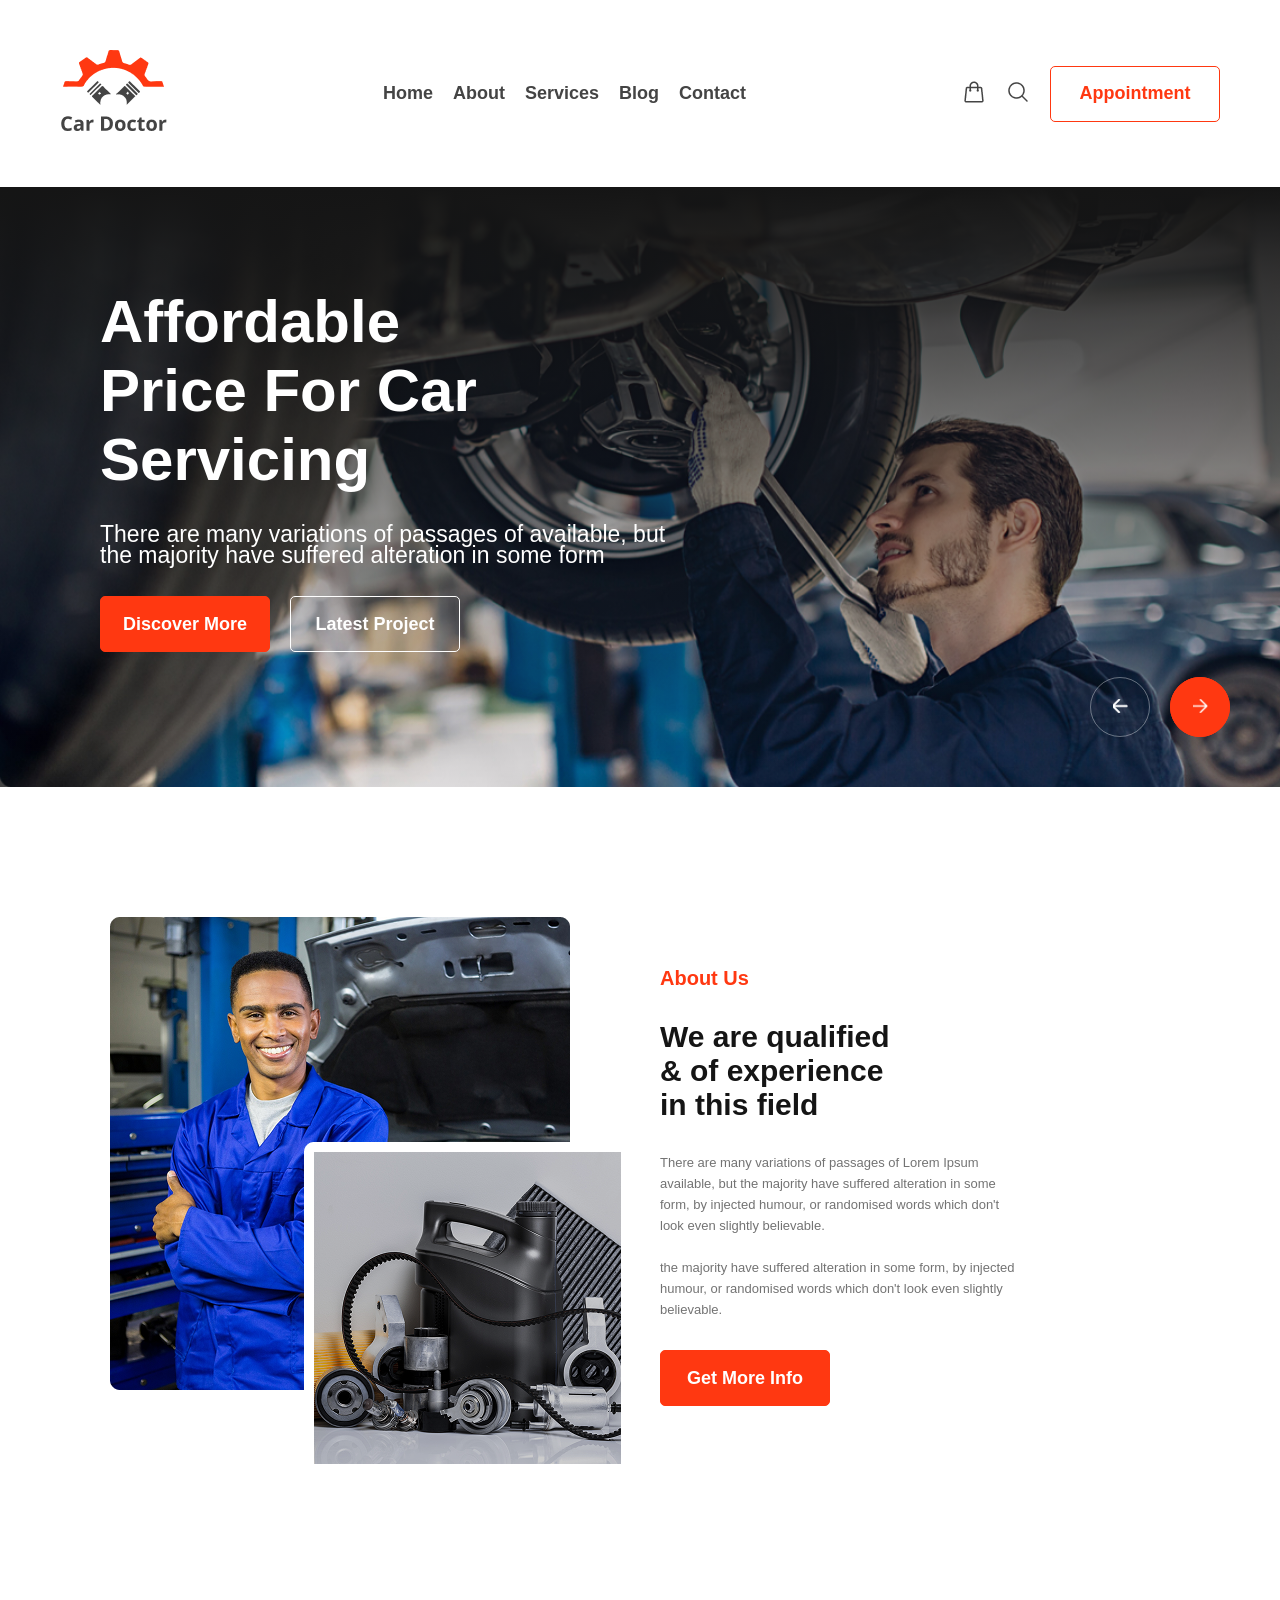
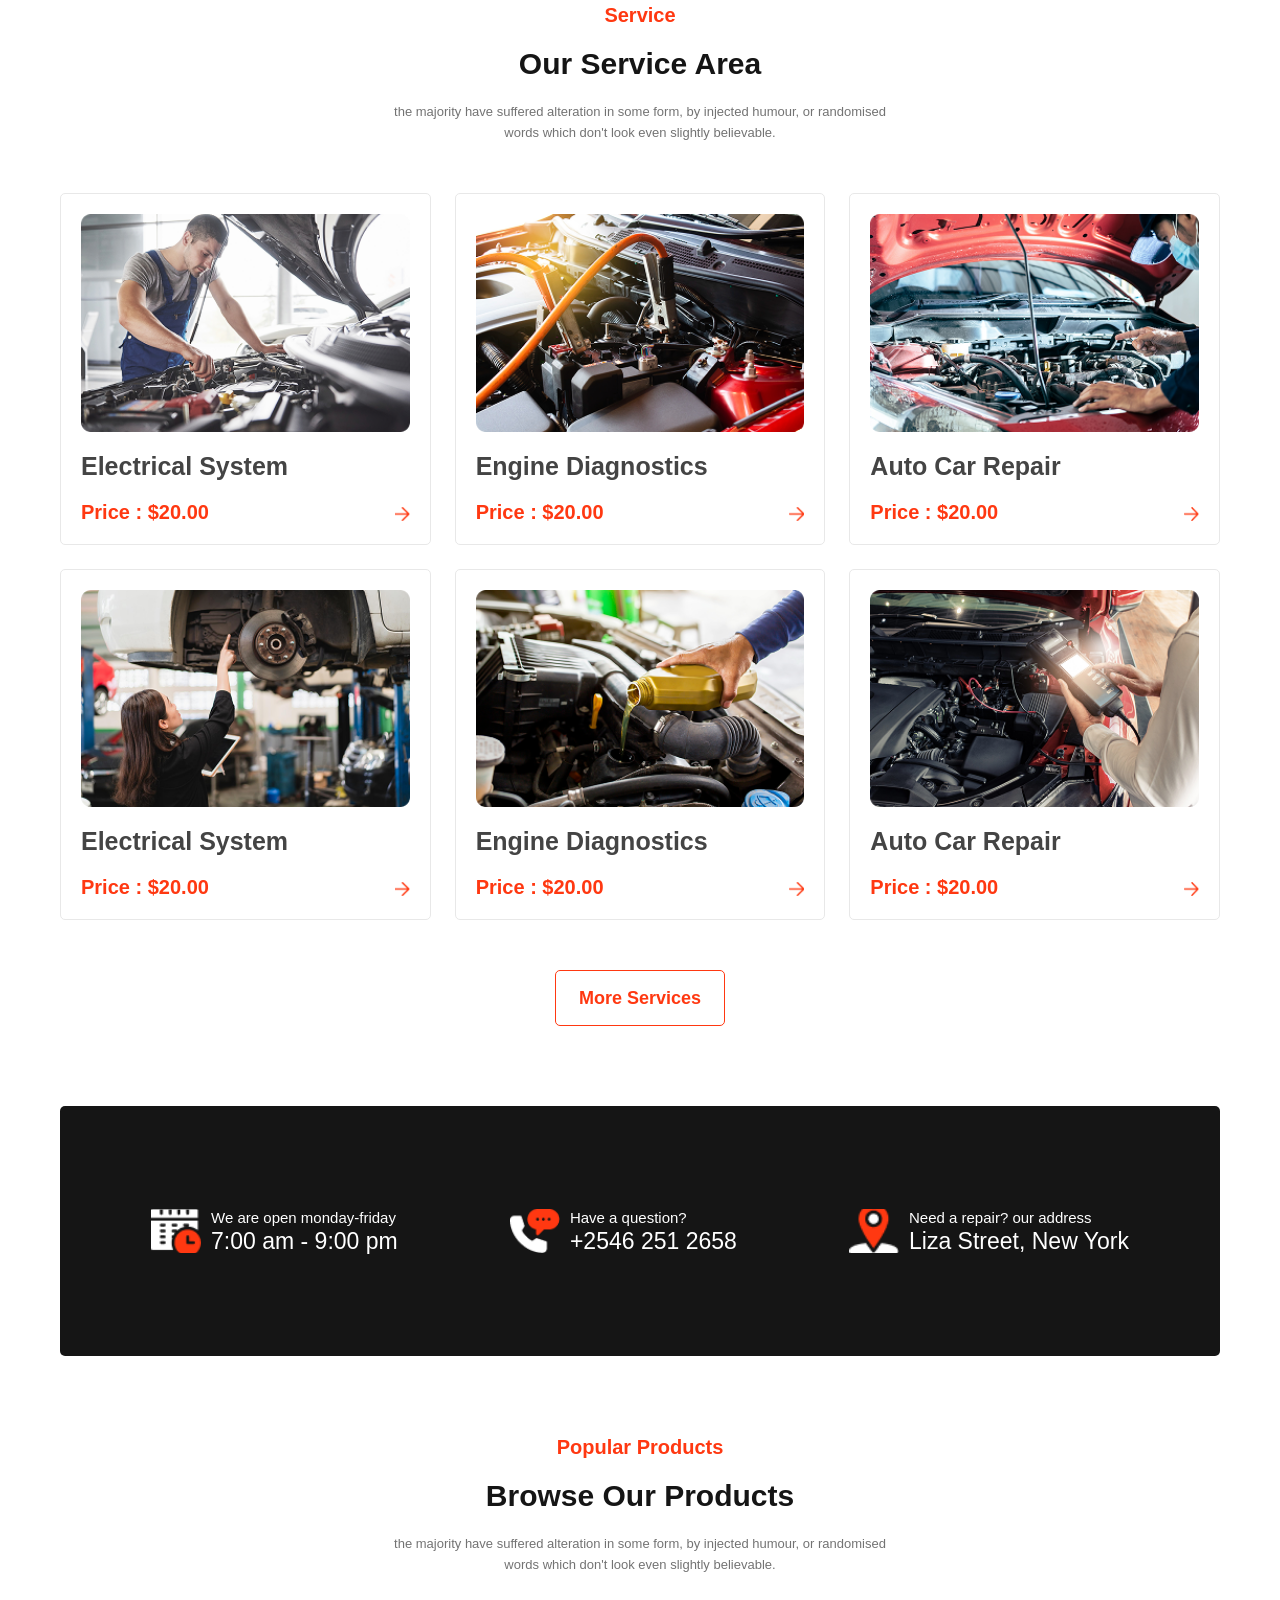
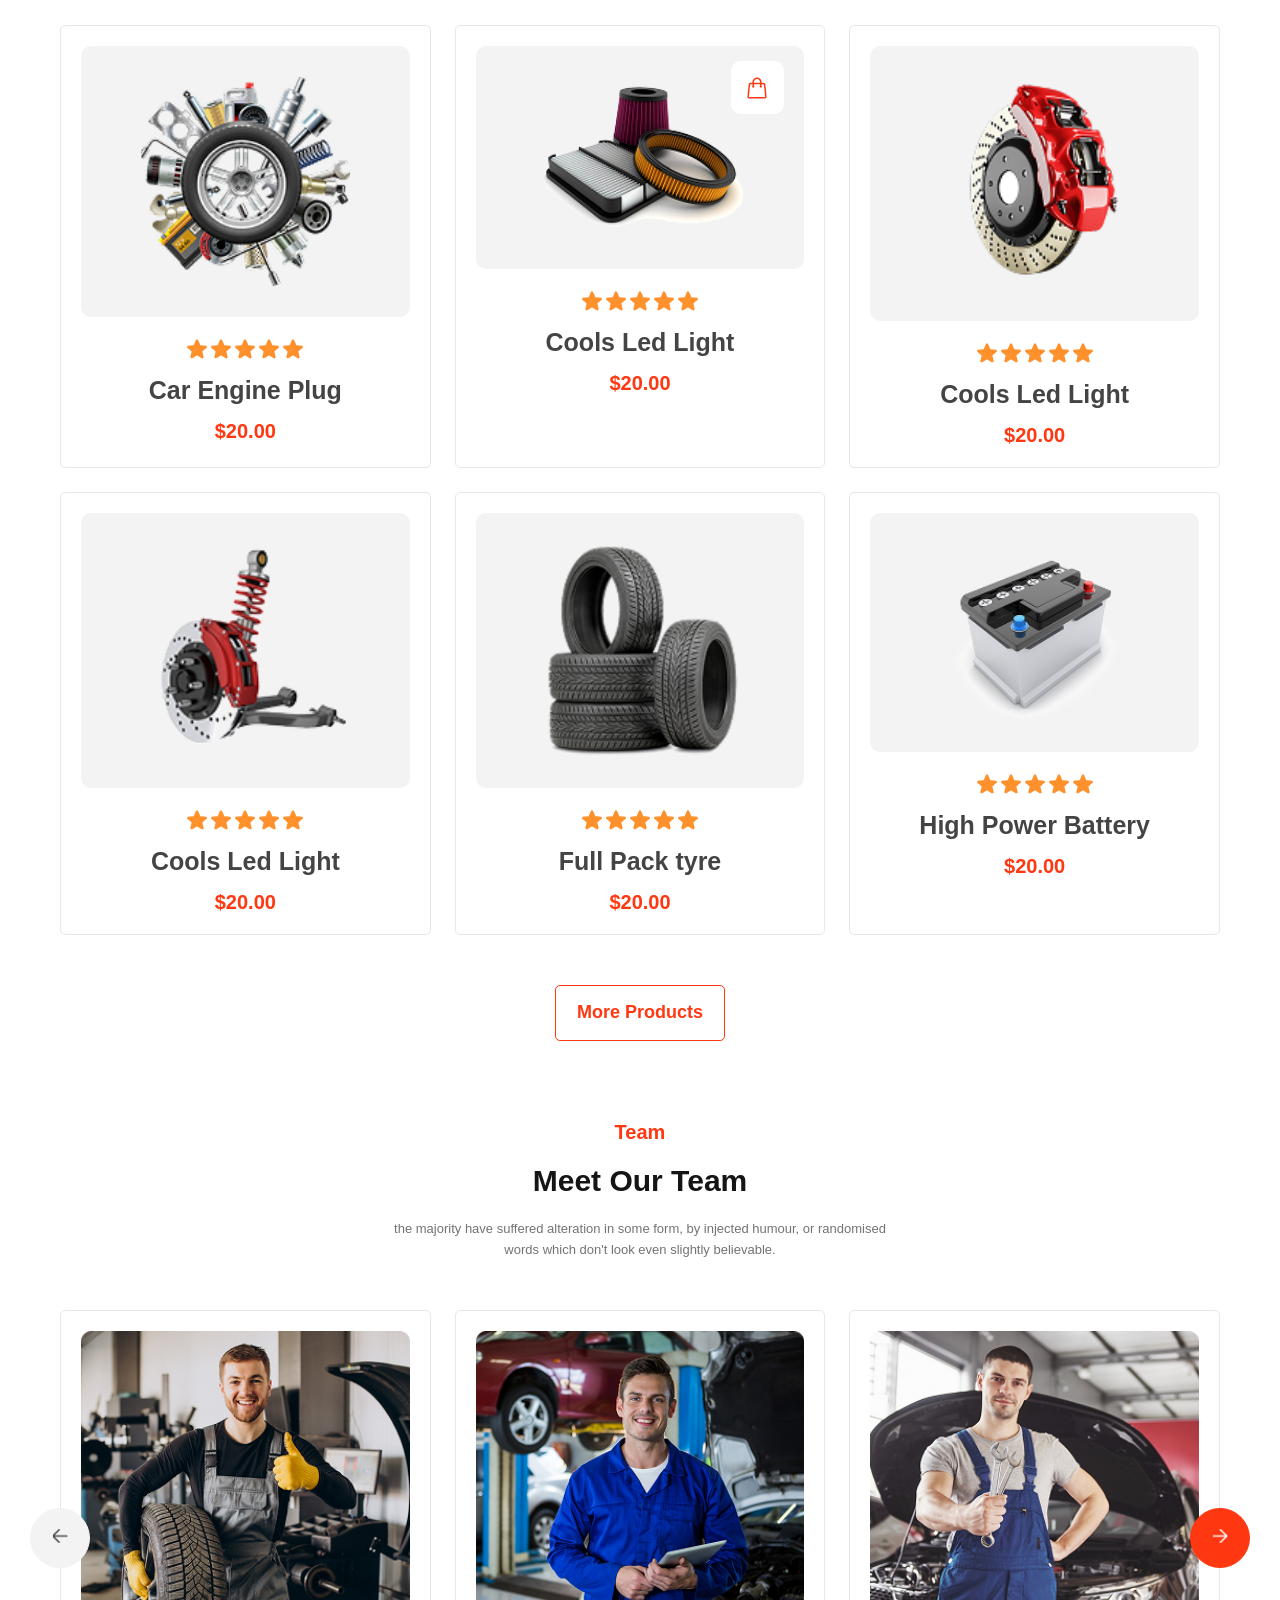
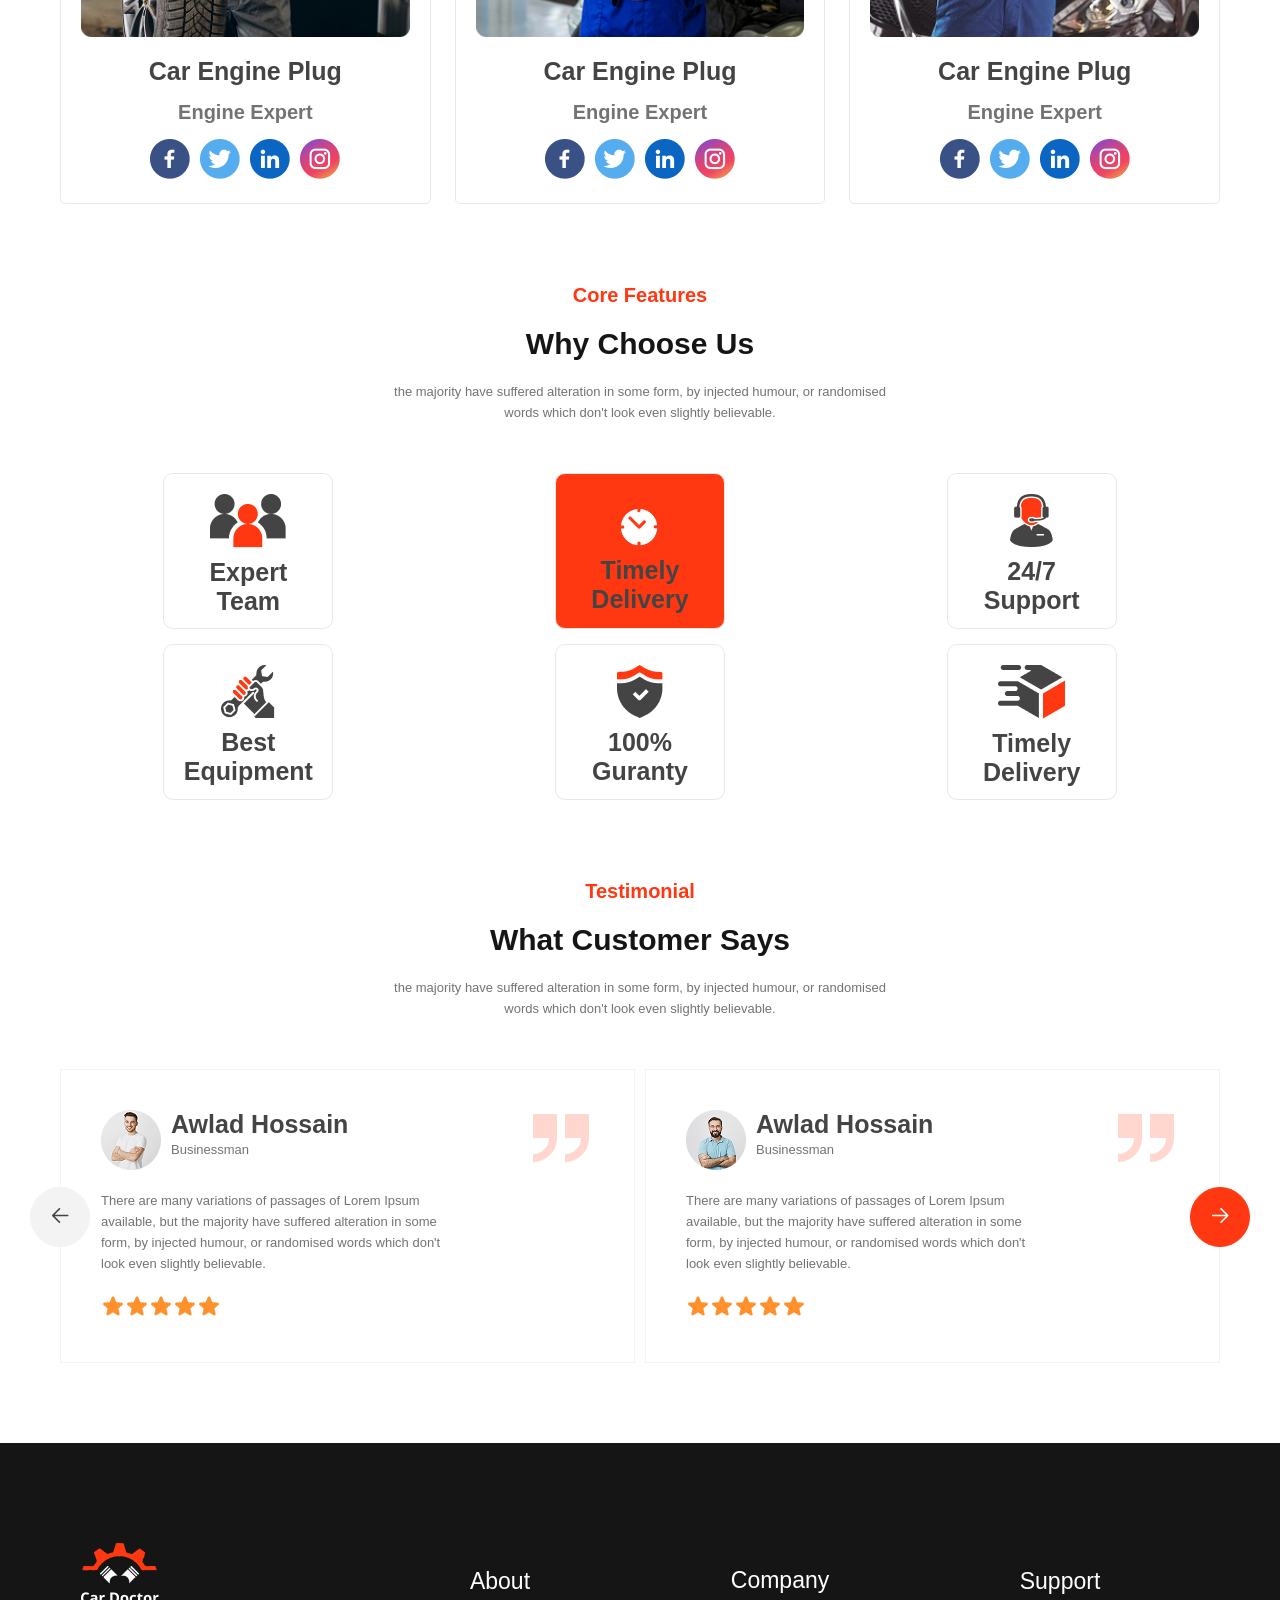
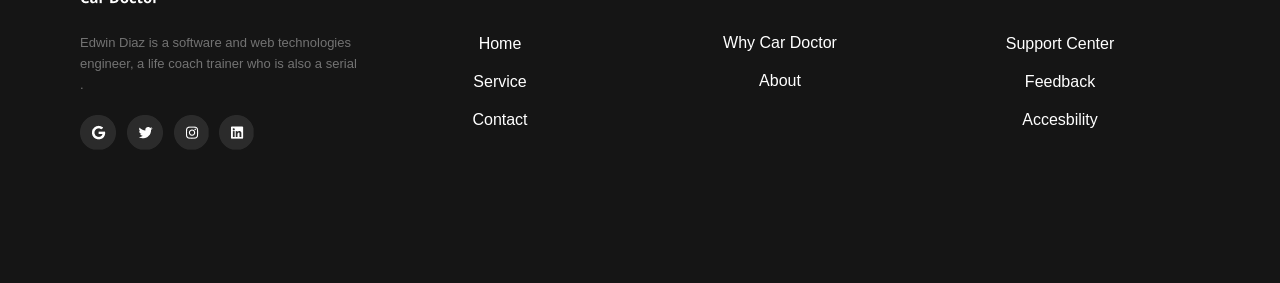
==== index.html @ 1780b6c4 "Car Doctor Landing page" ====
<!doctype html>
<html lang="en">
  <head>
    <meta charset="UTF-8" />
    <meta name="viewport" content="width=device-width, initial-scale=1.0" />
    <link rel="stylesheet" href="style.css" />
    <title>Car Doctor</title>
  </head>
  <body>
    <nav id="navbar">
      <div class="container nav-container">
        <div class="logo"><a href=""><img src="assets/logo.png" alt="" /></a></div>
        <div class="items-center mobile-menu">
          <ul class="nav-links">
            <li><a href="/">Home</a></li>
            <li><a href="#">About</a></li>
            <li><a href="#">Services</a></li>
            <li><a href="#">Blog</a></li>
            <li><a href="#">Contact</a></li>
          </ul>
        </div>
        <div class="right-menu">
          <a href=""><img src="/assets/chart.png" alt="" class="small-logo" /></a>
          <a href=""><img src="/assets/search.png" alt="" class="small-logo" /></a>
          <button class="btn-primary"><a href="#">Appointment</a></button>
        </div>
      </div>
    </nav>
    <main>
      <section id="hero">
        <div class="hero-banner">
          <h1 class="heading-secondary">Affordable<br />Price For Car<br />Servicing</h1>
          <p class="text-white">
            There are many variations of passages of available, but<br />the
            majority have suffered alteration in some form
          </p>
          <div class="btn-gap">
            <button class="btn-secondary">Discover More</button
            ><button class="btn-tertiary">Latest Project</button>
          </div>
          <div class="btn-gap arrow-btn">
            <button class="btn-sm-tertiary"><a href=""><img
                src="./assets/arrow-left.png"
                alt=""
                class="arrow"
              /></a>
              
            </button >
            <button class="btn-sm-secondary"><a href=""><img src="./assets/arrow-right.png" alt="" class="arrow" /></a></button>
          </div>
          <div class="btn-gap arrow-btn">
            <button class="btn-sm-tertiary"><a href=""><img
                src="./assets/arrow-left.png"
                alt=""
                class="arrow"
              /></a>
              
            </button >
            <button class="btn-sm-secondary"><a href=""><img src="./assets/arrow-right.png" alt="" class="arrow" /></a></button>
          </div>
        </div>
      </section>
      <section id="about-us">
        <div class="container grid-col-2">
          <div class="img-section">
            <img src="./assets/smiling-mechanic.png" alt="" class="about-img-1">
            <img src="./assets/carparts-whitebg.png" alt="" class="about-img-2">
          </div>
          <div class="text-section">
            <h4>About Us</h4>
            <h2>We are qualified<br>& of experience <br>in this field</h2>
            <p>There are many variations of passages of Lorem Ipsum <br> available, but the majority have suffered alteration in some<br> form, by injected humour, or randomised words which don't <br> look even slightly believable.<br>
              <br>
            the majority have suffered alteration in some form, by injected <br> humour, or randomised words which don't look even slightly <br> believable. </p>
            <button class="btn-secondary"><a href="">Get More Info</a></button>
          </div>
        </div>

      </section>
      <section id="Services">
        <div class="heading-center">
          <h4>Service</h4>
          <h2>Our Service Area</h2>
          <p class="text-center">the majority have suffered alteration in some form, by injected humour, or randomised<br>words which don't look even slightly believable. </p>
        </div>
        <div class="container grid-col-3">
          <div class="card">
            <img src="./assets/service-img-1.png" alt="">
            <h3>Electrical System</h3>
            <h4>Price : $20.00</h4>
            <img src="./assets/color-arrow.png" alt="" class="arrow">
          </div>
          <div class="card">
            <img src="./assets/service-img-2.png" alt="">
            <h3>Engine Diagnostics</h3>
            <h4>Price : $20.00</h4>
            <img src="./assets/color-arrow.png" alt="" class="arrow">
          </div>
          <div class="card">
            <img src="./assets/service-img-3.png" alt="">
            <h3>Auto Car Repair</h3>
            <h4>Price : $20.00</h4>
            <img src="./assets/color-arrow.png" alt="" class="arrow">
          </div>
          <div class="card">
            <img src="./assets/service-img-4.png" alt="">
            <h3>Electrical System</h3>
            <h4>Price : $20.00</h4>
            <img src="./assets/color-arrow.png" alt="" class="arrow">
          </div>
          <div class="card">
            <img src="./assets/service-img-5.png" alt="">
            <h3>Engine Diagnostics</h3>
            <h4>Price : $20.00</h4>
            <img src="./assets/color-arrow.png" alt="" class="arrow">
          </div>
          <div class="card">
            <img src="./assets/service-img-6.png" alt="">
            <h3>Auto Car Repair</h3>
            <h4>Price : $20.00</h4>
            <img src="./assets/color-arrow.png" alt="" class="arrow">
          </div>
        </div>
        <div class="section-btn text-center">
          <button class="btn-primary">More Services</button>
        </div>
      </section>
      <section id="office-info">
        <div class="container info">
          <div class="flex center-items">
            <img src="./assets/calender.png" alt=""
            class="">
            <div class="center-items">
              <p class="">We are open monday-friday</p>
              <h4 class="text-white">7:00 am - 9:00 pm</h4>
            </div>
          </div>
          <div class="flex center-items">
            <img src="./assets/phone.png" alt="">
            <div class="center-items">
              <p class="">Have a question?</p>
              <h4 class="text-white">+2546 251 2658</h4>
            </div>
          </div>
          <div class="flex center-items">
            <img src="./assets/location.png" alt="">
            <div class="">
              <p class="">Need a repair? our address</p>
              <h4 class="text-white">Liza Street, New York</h4>
            </div>
          </div>
         
        </div>
      </section>
      <section id="Popular-Products">
        <div class="heading-center">
          <h4>Popular Products</h4>
          <h2>Browse Our Products</h2>
          <p class="text-center">the majority have suffered alteration in some form, by injected humour, or randomised<br>words which don't look even slightly believable.</p>
        </div>
        <div class="container grid-col-3">
          <div class="card">
            <div class="img-container">
              <img src="./assets/pngwing.png" alt=""> 
              
            </div>
            <div class="items-center">
              <img src="./assets/rating.png" alt="" class="rating">
              <h3>Car Engine Plug</h3>
              <h4>$20.00</h4>
            </div>
          </div>
          <div class="card">
            <div class="img-container">
              <img src="./assets/filter.png" alt=""> 
              <span><img class="chart-up" src="./assets/chart-up.png" alt=""
                ></span>
            </div>
            <div class="items-center">
              <img src="./assets/rating.png" alt="" class="rating">
              <h3>Cools Led Light</h3>
              <h4>$20.00</h4>
            </div>
          </div>
          <div class="card">
            <div class="img-container">
              <img src="./assets/break-disk.png" alt=""> 
            </div>
            <div class="items-center">
              <img src="./assets/rating.png" alt="" class="rating">
              <h3>Cools Led Light</h3>
              <h4>$20.00</h4>
            </div>
          </div>
          <div class="card">
            <div class="img-container">
              <img src="./assets/suspension.png" alt=""> 
            </div>
            <div class="items-center">
              <img src="./assets/rating.png" alt="" class="rating">
              <h3>Cools Led Light</h3>
              <h4>$20.00</h4>
            </div>
          </div>
          
          <div class="card">
            <div class="img-container">
              <img src="./assets/tyre.png" alt=""> 
            </div>
            <div class="items-center">
              <img src="./assets/rating.png" alt="" class="rating">
              <h3>Full Pack tyre</h3>
              <h4>$20.00</h4>
            </div>
          </div>
          <div class="card">
            <div class="img-container">
              <img src="./assets/battery.png" alt=""> 
            </div>
            <div class="items-center">
              <img src="./assets/rating.png" alt="" class="rating">
              <h3>High Power Battery</h3>
              <h4>$20.00</h4>
            </div>
          </div>
          
        </div>
        <div class="section-btn text-center">
          <button class="btn-primary">More Products</button>
        </div>
      </section>
      <section id="team">
        <div class="heading-center">
          <h4>Team</h4>
          <h2>Meet Our Team</h2>
          <p class="text-center">the majority have suffered alteration in some form, by injected humour, or randomised<br>words which don't look even slightly believable.</p>
        </div>
        <div class="container grid-col-3">
          <div class="card">
              <img src="./assets/meca1.png" alt="">
            <div class="items-center">
              <h3>Car Engine Plug</h3>
              <h4 class="gray-text">Engine Expert</h4>
              <div class="flex">
                <ul class="flex center-items">
                  <li><a href=""><img src="./assets/fb.png" alt=""></a></li>
                  <li><a href=""><img src="./assets/twitter1.png" alt=""></a></li>
                  <li><a href=""><img src="./assets/linkedin.png" alt=""></a></li>
                  <li><a href=""><img src="./assets/insta.png" alt=""></a></li>
                </ul>
              </div>
            </div>
          </div>
          <div class="card">
              <img src="./assets/meca2.png" alt="">
            <div class="items-center">
              <h3>Car Engine Plug</h3>
              <h4 class="gray-text">Engine Expert</h4>
              <div class="flex">
                <ul class="flex center-items">
                  <li><a href=""><img src="./assets/fb.png" alt=""></a></li>
                  <li><a href=""><img src="./assets/twitter1.png" alt=""></a></li>
                  <li><a href=""><img src="./assets/linkedin.png" alt=""></a></li>
                  <li><a href=""><img src="./assets/insta.png" alt=""></a></li>
                </ul>
              </div>
            </div>
          </div>
          <div class="card">
              <img src="./assets/meca3.png" alt="">
            <div class="items-center">
              <h3>Car Engine Plug</h3>
              <h4 class="gray-text">Engine Expert</h4>
              <div class="flex">
                <ul class="flex center-items">
                  <li><a href=""><img src="./assets/fb.png" alt=""></a></li>
                  <li><a href=""><img src="./assets/twitter1.png" alt=""></a></li>
                  <li><a href=""><img src="./assets/linkedin.png" alt=""></a></li>
                  <li><a href=""><img src="./assets/insta.png" alt=""></a></li>
                </ul>
              </div>
            </div>
          </div>
          <div class="btn-gap slider-left">
            <button class="btn-sm-primary"><a href=""><img
                src="./assets/arrow-blk-lft.png"
                alt=""
                class="arrow"
              /></a>
            </button >
          </div>
          <div class="btn-gap slider-right">
            <button class="btn-sm-secondary"><a href=""><img src="./assets/arrow-right.png" alt="" class="arrow" /></a></button>
          </div>
        </div>
      </section>
      <section id="core-features">
        <div class="heading-center">
          <h4>Core Features</h4>
          <h2>Why Choose Us</h2>
          <p class="text-center">the majority have suffered alteration in some form, by injected humour, or randomised <br> words which don't look even slightly believable. </p>
        </div>
        <div class="container flex center-items">
          <div class="card-sm center-items">
            <img src="./assets/people.png" alt="">
             <h5 class="text-center">Expert Team</h5>
          </div>
          <div class="card-sm card-sm-active center-items">
            <img src="./assets/clock.png" alt="">
             <h5 class="text-center">Timely Delivery</h5>
          </div>
          <div class="card-sm center-items">
            <img src="./assets/support.jpg" alt="">
             <h5 class="text-center">24/7 Support</h5>
          </div>
          <div class="card-sm center-items">
            <img src="./assets/Wrench.png  " alt="">
             <h5 class="text-center">Best Equipment</h5>
          </div>
          <div class="card-sm center-items">
            <img src="./assets/sheild.png" alt="">
             <h5 class="text-center">100% Guranty</h5>
          </div>
          <div class="card-sm center-items">
            <img src="./assets/box.png" alt="">
             <h5 class="text-center">Timely Delivery</h5>
          </div>
        </div>
      </section>
      <section id="testimonial">
        <div class="heading-center">
          <h4>Testimonial</h4>
          <h2>What Customer Says</h2>
          <p class="text-center">the majority have suffered alteration in some form, by injected humour, or randomised<br>words which don't look even slightly believable.</p>
        </div>
        <div class="container grid-col-2 center-items">
          <div class="review-card">
            <div class="flex">
            <img src="./assets/Ellipse 1.png" alt=""
            class="">
            <div class="center-items">
              <h5 class="">Awlad Hossain</h5>
              <p class="">Businessman</p>
            </div>
          </div>
          <p>
          There are many variations of passages of Lorem Ipsum<br>available, but the majority have suffered alteration in some<br>form, by injected humour, or randomised words which don't<br>look even slightly believable. 
          </p>
          <span>
            <img src="./assets/rating.png" alt="">
          </span>
          <img src="./assets/quote 1.png" alt="" class="quote">
          </div>
          <div class="review-card">
            <div class="flex">
            <img src="./assets/Ellipse 2.png" alt=""
            class="">
            <div class="center-items">
              <h5 class="">Awlad Hossain</h5>
              <p class="">Businessman</p>
            </div>
          </div>
          <p>
          There are many variations of passages of Lorem Ipsum<br>available, but the majority have suffered alteration in some<br>form, by injected humour, or randomised words which don't<br>look even slightly believable. 
          </p>
          <span>
            <img src="./assets/rating.png" alt="">
          </span>
          <img src="./assets/quote 1.png" alt="" class="quote">
          
          </div>
           <div class="btn-gap slider-left">
            <button class="btn-sm-primary"><a href=""><img
                src="./assets/arrow-blk-lft.png"
                alt=""
                class="arrow"
              /></a>
            </button >
          </div>
          <div class="btn-gap slider-right">
            <button class="btn-sm-secondary"><a href=""><img src="./assets/arrow-right.png" alt="" class="arrow" /></a></button>
          </div>
        </div>
      </section>
    </main>
    <footer>
      <div class="footer-content">
        <div class="footer-item">
         <span><img class="text-white" src="./assets/footer-logo.png" alt=""></span>
          <p>Edwin Diaz is a software and web technologies engineer, a life coach trainer who is also a serial .</p>
          <div class="">
            <ul class="flex">
              <li><a href="#"><img src="./assets/Icon (1).png" alt=""></a></li>
              <li><a href="#"><img src="./assets/Icon (2).png" alt=""></a></li>
              <li><a href="#"><img src="./assets/Icon (3).png" alt=""></a></li>
              <li><a href="#"><img src="./assets/Icon (4).png" alt=""></a></li>
            </ul>
          </div>
        </div>
        <div class="menu-items">
          <h3 class="text-white">About</h3>
            <ul class="text-center">
              <li><a href="#">Home</a></li>
              <li><a href="#">Service</a></li>
              <li><a href="#">Contact</a></li>
            </ul>
        </div>
        <div class="menu-items">
          <h3 class="text-white">Company</h3>
            <ul class="text-center">
              <li><a href="#">Why Car Doctor</a></li>
              <li><a href="#">About</a></li>
              <li><a href="#"></a></li>
              <li><a href="#"></a></li>
            </ul>
        </div>
        <div class="menu-items">
          <h3 class="text-white">Support</h3>
            <ul class="text-center">
              <li><a href="#">Support Center</a></li>
              <li><a href="#">Feedback</a></li>
              <li><a href="#">Accesbility</a></li>
            </ul>
        </div>
      </div>
    </footer>
  </body>
</html>
---- style.css ----
*{
    box-sizing: border-box;
}
body{
    margin: 0;
    padding: 0;
    font-family: "Inter" , sans-serif;
}
ul{
    list-style: none;
    margin: 0;
    padding: 0;
}
a{
    color: inherit;
    text-decoration: none;
}

h1{
    margin: 0;
    padding: 0;
    color: #FFFF;
    font-weight: 700;
    font-size: 60px;
}
h2{
    margin: 0;
    padding: 0;
    color: #151515;
    font-weight: 700;
    font-size: 45px;
}
h3{
    margin: 0;
    padding: 0;
    font-weight: 700px;
    font-size: 25px;
    color: #444444;
}
h4{
    margin: 0;
    padding: 0;
    font-weight: 700px;
    font-size: 20px;
    color: #FF3811;
}
h5{
    margin: 0;
    padding: 0;
    color: #444444;
    font-weight: 700px;
    font-size: 25px;
}
.heading-primary{
    margin: 0;
    padding: 0;
    color: #151515;
    font-weight: 700;
    font-size: 60px;

}
.heading-secondary{
    margin: 0;
    padding: 0;
    color: #FFFF;
    font-weight: 700;
    font-size: 60px;

}
p{
    margin: 0;
    padding: 0;
    color: #737373;
    font-weight: 400;
    font-size: 18px;
    line-height: 30px;
}
.text-center{
    text-align: center;
}
.text-primary{
    margin: 0;
    padding: 0;
    color: #737373;
    font-weight: 400;
    font-size: 18px;
    line-height: 30px;
}
.text-white{
    margin: 0;
    padding: 0;
    color: #FFFFFF;
    font-weight: 400;
    font-size: 28px;
}
img{
    width: 100%;
    height: 100%;
    object-fit: cover;
    background-repeat: no-repeat;
}
section{
    margin-bottom: 150px;
}
.container{
    display: flex;
    margin: 50px 150px;
}
.flex{
    display: flex;
    gap: 10px;
}
.heading-center{
    display: flex;
    flex-direction: column;
    justify-content: center;
    align-items: center;
    gap: 20px;
}
.grid-col-2{
    display: grid;
    grid-template-columns: repeat(2,1fr);
}
.grid-col-3{
    display: grid;
    grid-template-columns: repeat(3,1fr);
    gap: 24px;
}
.items-center{
 display: flex;
 flex-direction: column;
 justify-content: center;
 align-items: center;
 gap: 15px;
}
.small-logo{
    width: 24px;
    height: 24px;
}
.arrow{
    width: 15px;
    height: 14px;
}
/* Share button */
.btn-primary{
width: 170px;
height: 56px;
padding: 10px;
font-weight: 600;
font-size: 18px;
color: #FF3811;
background-color: #FFFF;
border: 1px solid #FF3811;
border-radius: 5px;
cursor: pointer;
}
.btn-secondary{
width: 170px;
height: 56px;
padding: 10px;
font-weight: 600;
font-size: 18px;
color: #FFFF;
background-color: #FF3811;
border: 1px solid #FF3811;
border-radius: 5px;
cursor: pointer;
}
.btn-tertiary{
width: 170px;
height: 56px;
padding: 10px;
font-weight: 600;
font-size: 18px;
color: #FFFF;
background-color: transparent;
border: 1px solid #FFFF;
border-radius: 5px;
cursor: pointer;
}
.btn-gap{
    display: flex;
    gap: 20px;
    
}
.btn-sm-primary{
    width: 60px;
    height: 60px;
    background: #F3F3F3;
    border: 1px solid #F3F3F3;
    border-radius: 50%;

}
.btn-sm-secondary{
    width: 60px;
    height: 60px;
    background: #FF3811;
    border: 1px solid #FF3811;
    border-radius: 50%;

}
.btn-sm-tertiary{
    width: 60px;
    height: 60px;
    background: #FFFFFF33;
    background-color: transparent;
    border: 1px solid #FFFFFF33;
    border-radius: 50%;

}
.section-btn{
    margin-top: 50px;
}

/* navbar */
.nav-container{
    justify-content: space-between;
}
.logo{
    width: 107px;
    height: 87px;
}
.nav-links{
    display: flex;
    gap: 20px;
    justify-content: space-between;
}
.nav-links a{
   color: #444444;
   font-weight: 600;
   font-size: 18px;
}
.right-menu{
    display: flex;
    justify-content: center;
    align-items: center;
    gap: 20px;
}

/* hero banner */
.hero-banner{
    position: relative;
    width: 100%;
    height: 600px;
    padding: 100px;
    background: #444444;
    background-image: linear-gradient(#151515,transparent),url(./assets/hero-image.png);
    background-repeat: no-repeat;
    background-size: cover;
    background-position: bottom;
   display: flex;
   flex-direction: column;
   gap: 30px; 
}
.arrow-btn{
    display: flex;
    position: absolute;
    right: 50px;
    bottom: 50px;
}

/* About Us */
#about-us .container{
gap: 61px;
}
.img-section{
    width:auto;
    height: 557px;
    position: relative;
    margin: 50px;
}
.about-img-1{
    width: 460px;
    height: 473px;
}
.about-img-2{
    width: 327px;
    height: 332px;
    position: absolute;
    left: 194px;
    bottom: 0px;
}
.text-section{
    display: flex;
    flex-direction: column;
    gap: 30px;
    margin-top: 35px;
    overflow: auto;
}

/* Service */
.card{
    border: 1px solid #E8E8E8;
    border-radius: 5px;
    display: flex;
    flex-direction: column;
    padding: 20px;
    gap: 20px;
    position: relative;
    align-items: stretch;
}
.chart-up{
    position: absolute;
    top: 35px;
    right: 40px;
    width: auto;
    height: auto;
}
#Services .arrow{
    position: absolute;
    right: 20px;
    bottom: 23px;
}

/* office info */
#office-info p{
    margin: 0;
    padding: 0;
    color: #FFFFFF;
    font-weight: 400;
    font-size: 20px;
}
.info{
    width: auto;
    height: 250px;
    background-color: #151515;
    padding: 73px 95px;
    border-radius: 5px;
    gap: 60px;
    justify-content: space-around;
}
.center-items{
    justify-content: center;
    align-items: center;
    gap: 10px;
}
.info-items p{
    color: #FFFFFF;
}
#office-info img{
    width: 50px;
    height: 44px;
}
/* popular products */
.img-container{
    width: auto;
    height: stretch;
    background-color: #F3F3F3;
    padding: 31px 60px;
    border-radius: 10px;
}
.rating{
    width: 120px;
    height: 24px;
}

/* Team */
#team .container{
    position: relative;
}
.gray-text{
    font-weight: 600px;
    font-size: 20px;
    color: #737373;
}
.slider-left{
    display: flex;
    justify-content: space-between;
    position: absolute;
    top: 40%;
    left: -30px;
}
.slider-right{
    display: flex;
    
    position: absolute;
    top: 40%;
    right: -30px;
}

/* Core Feature */
#core-features .container{
gap: 25px;
}

#core-features img{
    width: auto;
    height: auto;
    object-fit: cover;
}
.card-sm{
    width: 170px;
    height: 156px;
    border: 1px solid #E8E8E8;
    border-radius: 10px;
    display: flex;
    padding: 20px;
    gap: 10px;
    align-items: stretch;
    /* margin: 0; */
    /* padding: 30px; */
    flex-wrap: wrap;
    /* overflow: hidden; */
}
.card-sm-active{
    padding-top: 35px;
    background-color: #FF3811;
}

/* testimonial */
#testimonial img{
    width: auto;
    height: auto;
    object-fit: cover;
}
#testimonial .container{
    position: relative;
}
.review-card{
position: relative;
display: flex;
flex-direction: column;
gap: 20px;
padding: 40px;
border: 1px solid #F3F3F3;
}
.quote{
    position: absolute;
    top: 40px;
    right: 106px;
}

/* Footer */
footer{
    width: 100%;
    height: 500px;
    background-color: #151515;
}
.footer-content{
    display: grid;
    grid-template-columns: repeat(4,1fr);
    padding: 110px 150px;
    
}
.footer-item{
    display: flex;
    flex-direction: column;
    gap: 20px;
}
.footer-item img{
    width: auto;
    height: auto;
}
.menu-items{
    display: flex;
    flex-direction: column;
    color: #FFFFFF;
    justify-content: center;
    align-items: center;
    gap: 40px;
}
.menu-items ul{
    display: flex;
    flex-direction: column;
    gap: 20px;
}


/****************/
/**Media Query**/
/**************/

/* For Mobile */

@media screen and (max-width: 768px) {
h1{
    margin: 0;
    padding: 0;
    color: #FFFF;
    font-weight: 700;
    font-size: 60px;
}
h2{
    margin: 0;
    padding: 0;
    color: #151515;
    font-weight: 700;
    font-size: 45px;
}
h3{
    margin: 0;
    padding: 0;
    font-weight: 700px;
    font-size: 18px;
    color: #444444;
}
h4{
    margin: 0;
    padding: 0;
    font-weight: 700px;
    font-size: 25px;
    color: #FF3811;
}
h5{
    margin: 0;
    padding: 0;
    color: #444444;
    font-weight: 700px;
    font-size: 25px;
}
.heading-primary{
    margin: 0;
    padding: 0;
    color: #151515;
    font-weight: 700;
    font-size: 40px;

}
.heading-secondary{
    margin: 0;
    padding: 0;
    color: #FFFF;
    font-weight: 700;
    font-size: 40px;

}
p{
    margin: 0;
    padding: 0;
    color: #737373;
    font-weight: 400;
    font-size: 25px;
    line-height: 30px;
}
.text-center{
    text-align: center;
}
.text-primary{
    margin: 0;
    padding: 0;
    color: #737373;
    font-weight: 400;
    font-size: 18px;
    line-height: 30px;
}
.text-white{
    margin: 0;
    padding: 0;
    color: #FFFFFF;
    font-weight: 400;
    font-size: 28px;
}
.container {
    margin: 0px;
    padding: 15px;
  }
.flex{
    flex-direction: row;
    gap: 15px;
   } 
section{
    margin-bottom: 20px;
  }
.section-btn {
    margin-top: 20px;
}  
.heading-center{
    padding: 10px;
    text-align: center;
  }

 .slider-left, 
 .slider-right{
    visibility: hidden;
 }
  /* navbar */
  .mobile-menu{
    visibility: hidden;
    position: absolute;
  }
  /* Hero */
  .hero-banner{
    padding: 100px 30px;
  }

  /* about us */
  #about-us .container {
    gap: 16px;
   }
  #about-us .flex {
    flex-direction: column;
   }
   .grid-col-2 {
    display: grid;
    grid-template-columns: 1fr;
}
   .img-section{
    height: auto;
    margin: 5px;
    overflow: hidden;
   }
   
   .text-section {
    justify-items: center;
    align-items: center;
    text-align: center;
   }

   /* service */
   .grid-col-3 {
    display: grid;
    grid-template-columns: repeat(2, 1fr);
    gap: 24px;
}

/* info */
.info {
    gap: 20px;
    flex-direction: column;
    height: 500px;
}

/* Team */
#team .grid-col-3 {
        display: flex;
        flex-direction: column;
        
    }
 #team .flex{
    flex-direction: row;
 } 
 .slider-left, 
 .slider-right{
    visibility: hidden;
 } 
/* Feature */
#core-features .flex{
    flex-direction: column;
}
 /* testimonial */
 #testimonial .grid-col-2{
    display: grid;
    grid-template-columns: 1fr;
}
.review-card .flex{
    flex-direction: row;
 }
.quote {
    position: absolute;
    top: 40px;
    right: 15px;
}

/* footer */
footer {
    width: auto;
    height: auto;
    background-color: #151515;
}
.footer-content{
    display: grid;
    grid-template-columns: repeat(1, 1fr);
    padding: 50px 25px;
    gap: 20px;
}
}


@media screen and (min-width: 769px) and (max-width: 1280px) {
h1{
    margin: 0;
    padding: 0;
    color: #FFFF;
    font-weight: 700;
    font-size: 60px;
}
h2{
    margin: 0;
    padding: 0;
    color: #151515;
    font-weight: 700;
    font-size: 30px;
}
h3{
    margin: 0;
    padding: 0;
    font-weight: 700px;
    font-size: 25px;
    color: #444444;
}
h4{
    margin: 0;
    padding: 0;
    font-weight: 700px;
    font-size: 20px;
    color: #FF3811;
}
h5{
    margin: 0;
    padding: 0;
    color: #444444;
    font-weight: 700px;
    font-size: 25px;
}
.heading-primary{
    margin: 0;
    padding: 0;
    color: #151515;
    font-weight: 700;
    font-size: 60px;

}
.heading-secondary{
    margin: 0;
    padding: 0;
    color: #FFFF;
    font-weight: 700;
    font-size: 60px;

}
p{
    margin: 0;
    padding: 0;
    color: #737373;
    font-weight: 400;
    font-size: 13px;
    line-height: 21px;
}
section{
    margin-bottom: 80px;
}
.container{
    margin: 50px 60px;
}
.text-white {
    font-size: 23px;
}
.quote {
    position: absolute;
    top: 40px;
    right: 45px;
}
/* About */
#about-us .container {
    gap: 40px;
}
.text-section {
    gap: 30px;
    margin-top: 100px;
}

/* info */
.info{
padding: 45px 50px;
gap: 30px;
}
#office-info p {
    font-size: 15px;
}
/* core feature */
#core-features .container {
        display: grid;
        grid-template-columns: repeat(3, 1fr);
        gap: 15px;
        place-items: center;
}
/* footer */
footer {
    width: 100%;
    height: 440px;
    background-color: #151515;
}
.footer-content {
    padding: 100px 80px;
}
}
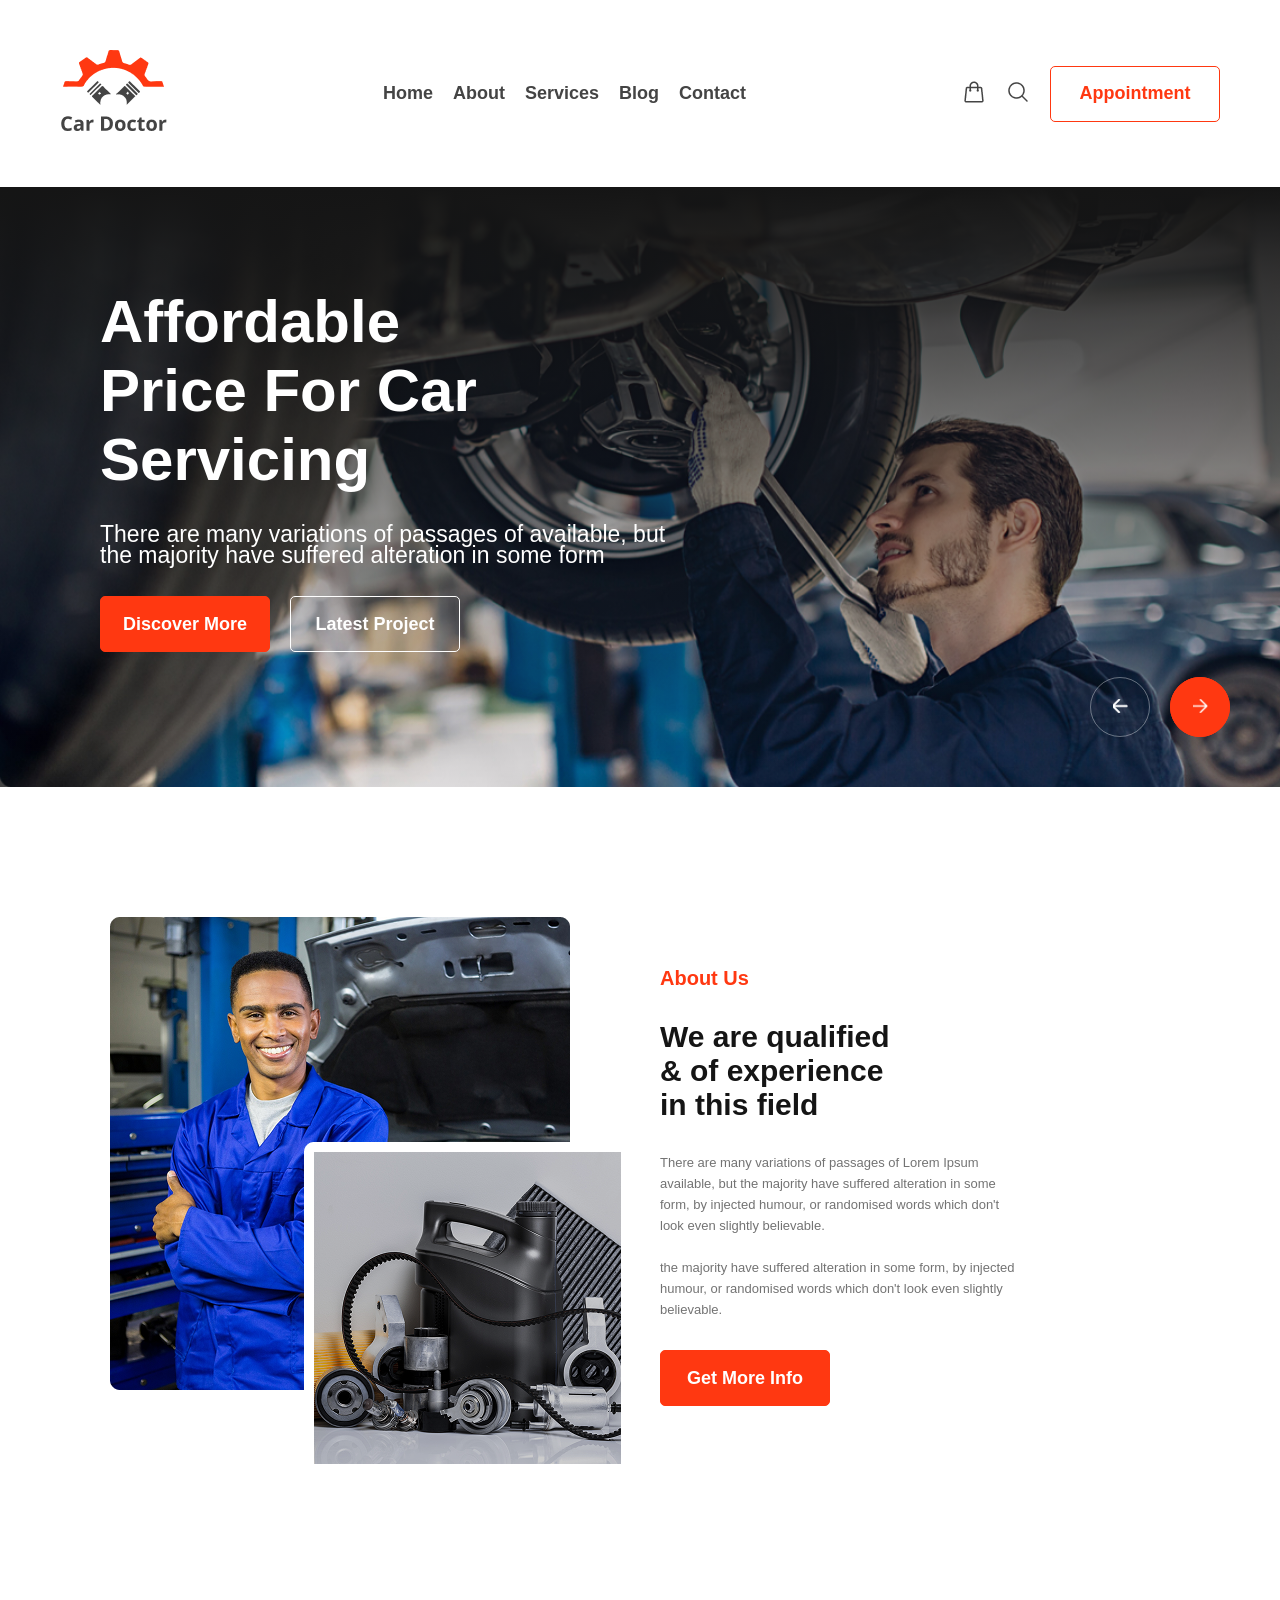
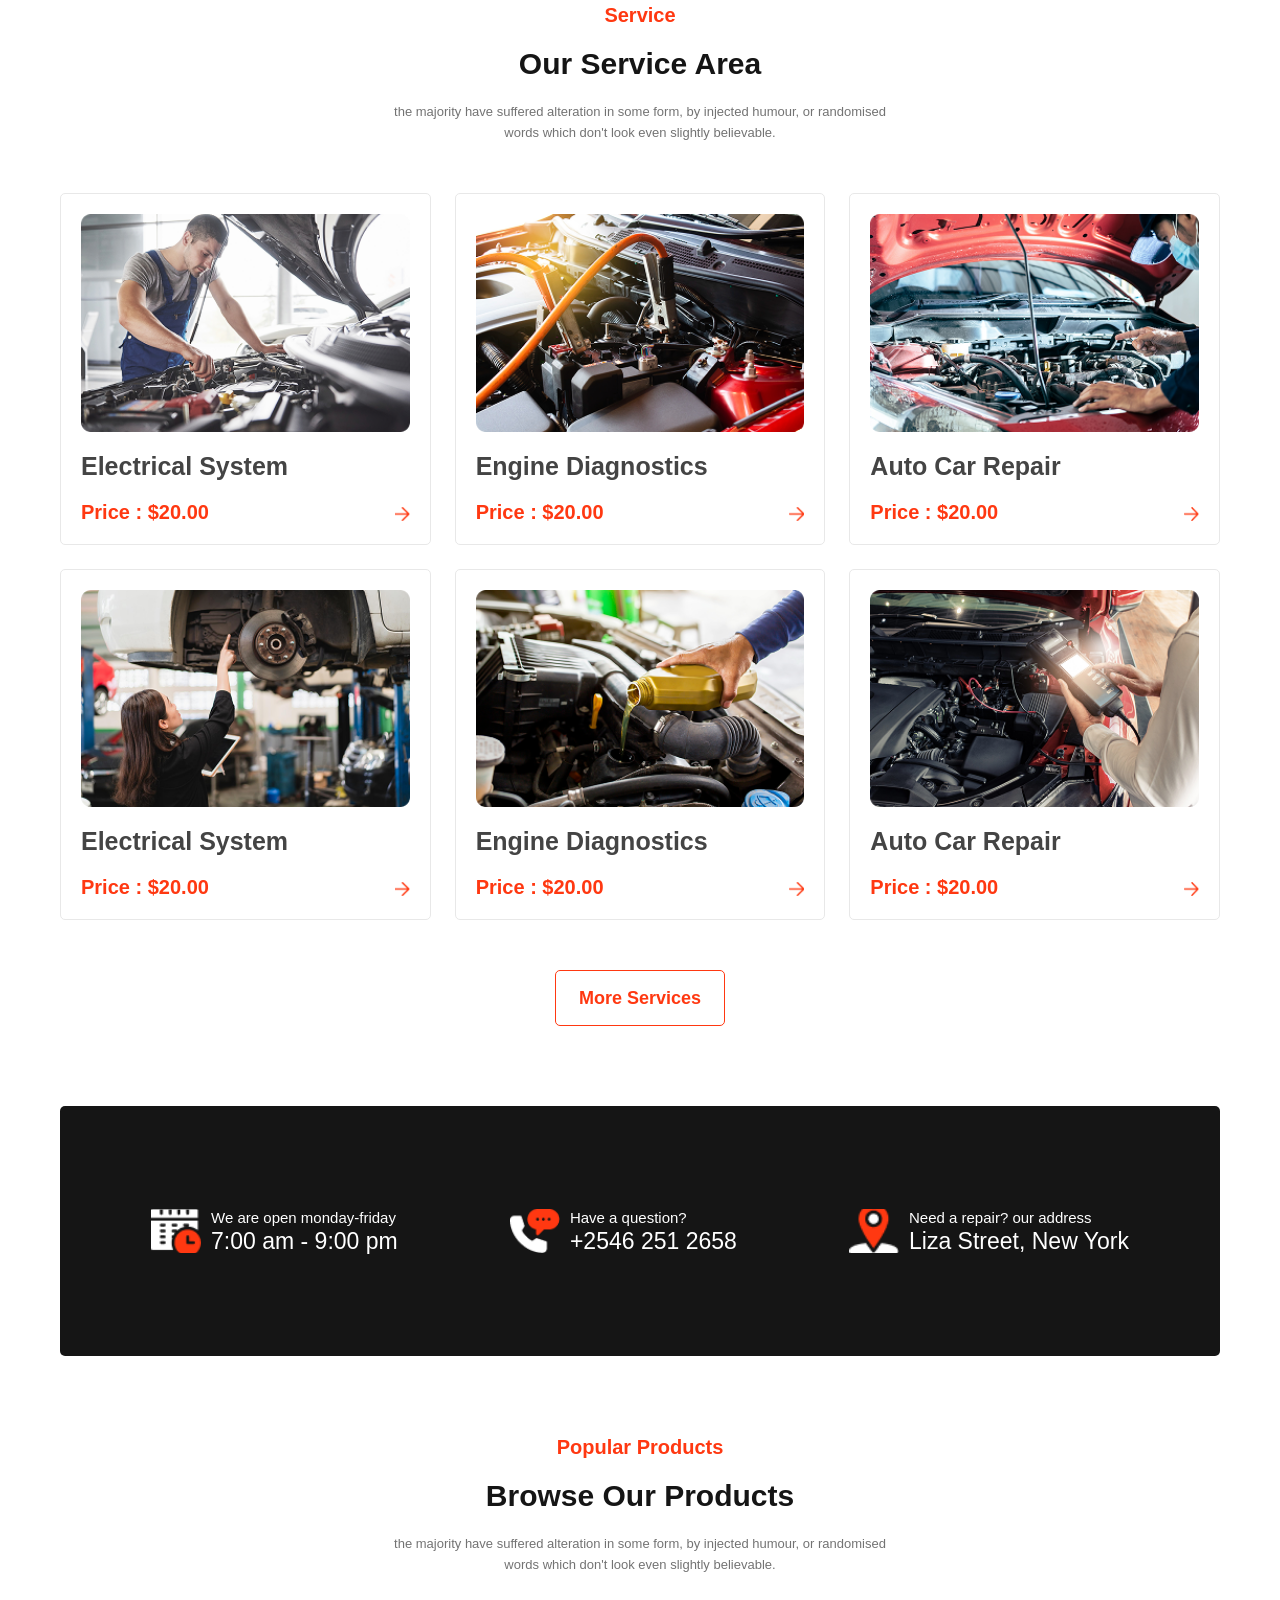
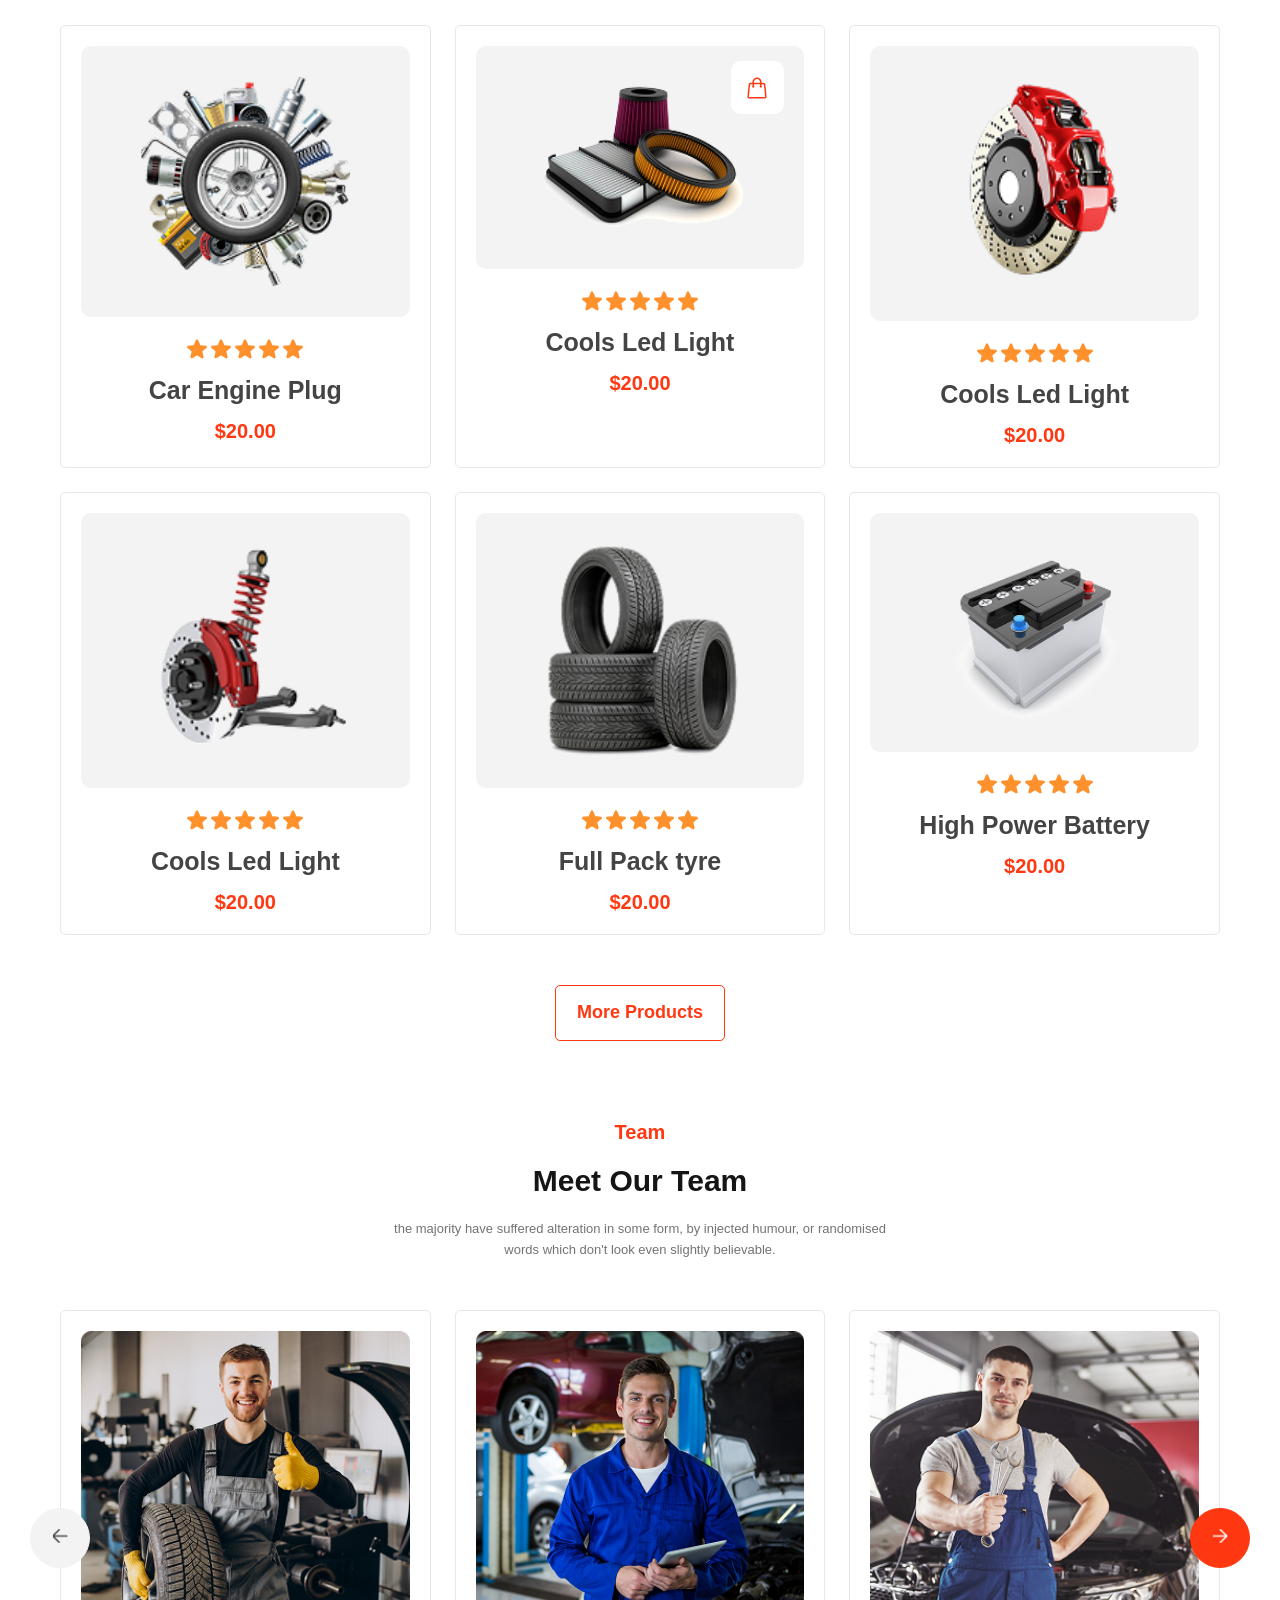
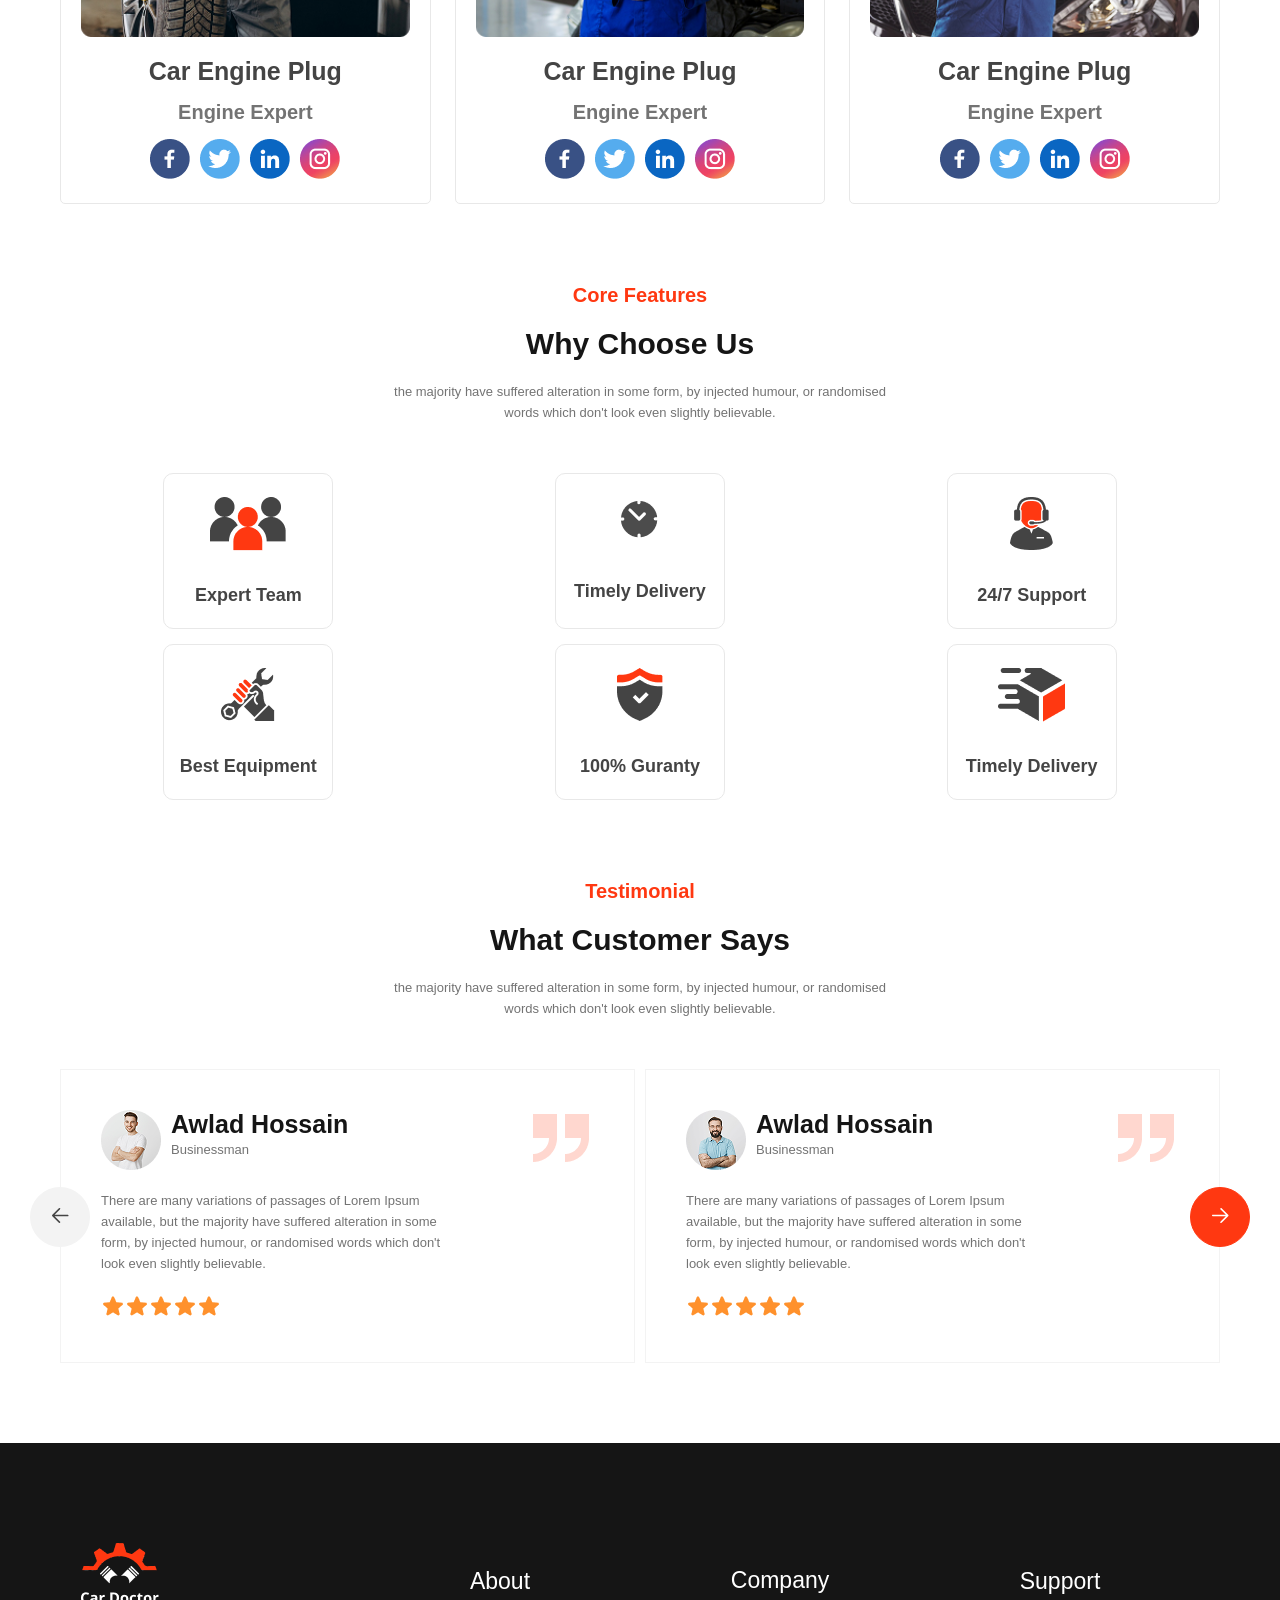
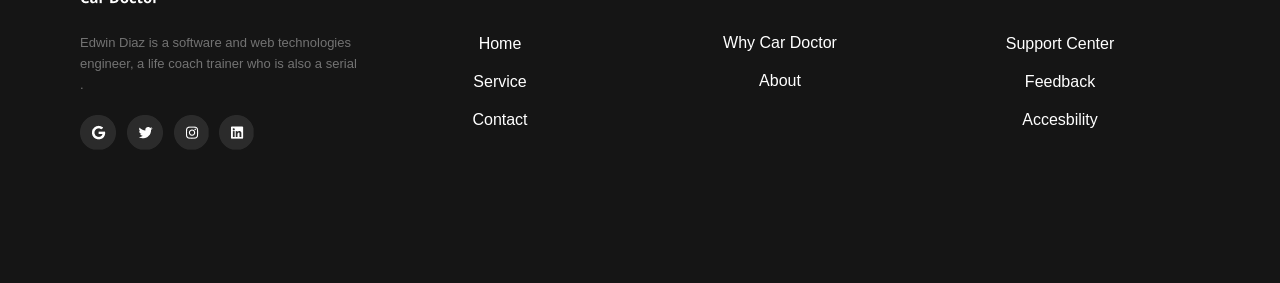
==== commit 817d2e5d: "Fix: fix HTML validation error and add hover effect on core feature box" ====
--- a/index.html
+++ b/index.html
@@ -22,7 +22,7 @@
         <div class="right-menu">
           <a href=""><img src="/assets/chart.png" alt="" class="small-logo" /></a>
           <a href=""><img src="/assets/search.png" alt="" class="small-logo" /></a>
-          <button class="btn-primary"><a href="#">Appointment</a></button>
+          <button class="btn-primary">Appointment</button>
         </div>
       </div>
     </nav>
@@ -39,24 +39,22 @@
             ><button class="btn-tertiary">Latest Project</button>
           </div>
           <div class="btn-gap arrow-btn">
-            <button class="btn-sm-tertiary"><a href=""><img
+            <button class="btn-sm-tertiary"><img
                 src="./assets/arrow-left.png"
                 alt=""
                 class="arrow"
-              /></a>
-              
+              />
             </button >
-            <button class="btn-sm-secondary"><a href=""><img src="./assets/arrow-right.png" alt="" class="arrow" /></a></button>
+            <button class="btn-sm-secondary"><img src="./assets/arrow-right.png" alt="" class="arrow" /></button>
           </div>
           <div class="btn-gap arrow-btn">
-            <button class="btn-sm-tertiary"><a href=""><img
+            <button class="btn-sm-tertiary"><img
                 src="./assets/arrow-left.png"
                 alt=""
                 class="arrow"
-              /></a>
-              
+              />
             </button >
-            <button class="btn-sm-secondary"><a href=""><img src="./assets/arrow-right.png" alt="" class="arrow" /></a></button>
+            <button class="btn-sm-secondary"><img src="./assets/arrow-right.png" alt="" class="arrow" /></button>
           </div>
         </div>
       </section>
@@ -67,19 +65,19 @@
             <img src="./assets/carparts-whitebg.png" alt="" class="about-img-2">
           </div>
           <div class="text-section">
-            <h4>About Us</h4>
+            <h2 class="section-name">About Us</h2>
             <h2>We are qualified<br>& of experience <br>in this field</h2>
             <p>There are many variations of passages of Lorem Ipsum <br> available, but the majority have suffered alteration in some<br> form, by injected humour, or randomised words which don't <br> look even slightly believable.<br>
               <br>
             the majority have suffered alteration in some form, by injected <br> humour, or randomised words which don't look even slightly <br> believable. </p>
-            <button class="btn-secondary"><a href="">Get More Info</a></button>
+            <button class="btn-secondary">Get More Info</button>
           </div>
         </div>
 
       </section>
       <section id="Services">
         <div class="heading-center">
-          <h4>Service</h4>
+          <h2 class="section-name">Service</h2>
           <h2>Our Service Area</h2>
           <p class="text-center">the majority have suffered alteration in some form, by injected humour, or randomised<br>words which don't look even slightly believable. </p>
         </div>
@@ -154,7 +152,7 @@
       </section>
       <section id="Popular-Products">
         <div class="heading-center">
-          <h4>Popular Products</h4>
+          <h2 class="section-name">Popular Products</h2>
           <h2>Browse Our Products</h2>
           <p class="text-center">the majority have suffered alteration in some form, by injected humour, or randomised<br>words which don't look even slightly believable.</p>
         </div>
@@ -231,7 +229,7 @@
       </section>
       <section id="team">
         <div class="heading-center">
-          <h4>Team</h4>
+          <h2 class="section-name">Team</h2>
           <h2>Meet Our Team</h2>
           <p class="text-center">the majority have suffered alteration in some form, by injected humour, or randomised<br>words which don't look even slightly believable.</p>
         </div>
@@ -282,64 +280,64 @@
             </div>
           </div>
           <div class="btn-gap slider-left">
-            <button class="btn-sm-primary"><a href=""><img
+            <button class="btn-sm-primary"><img
                 src="./assets/arrow-blk-lft.png"
                 alt=""
                 class="arrow"
-              /></a>
+              />
             </button >
           </div>
           <div class="btn-gap slider-right">
-            <button class="btn-sm-secondary"><a href=""><img src="./assets/arrow-right.png" alt="" class="arrow" /></a></button>
+            <button class="btn-sm-secondary"><img src="./assets/arrow-right.png" alt="" class="arrow" /></button>
           </div>
         </div>
       </section>
       <section id="core-features">
         <div class="heading-center">
-          <h4>Core Features</h4>
+          <h2 class="section-name">Core Features</h2>
           <h2>Why Choose Us</h2>
           <p class="text-center">the majority have suffered alteration in some form, by injected humour, or randomised <br> words which don't look even slightly believable. </p>
         </div>
         <div class="container flex center-items">
           <div class="card-sm center-items">
             <img src="./assets/people.png" alt="">
-             <h5 class="text-center">Expert Team</h5>
+             <h3 class="text-center sm-card-heading">Expert Team</h3>
           </div>
           <div class="card-sm card-sm-active center-items">
-            <img src="./assets/clock.png" alt="">
-             <h5 class="text-center">Timely Delivery</h5>
+            <img class="clock" src="./assets/clock.png" alt="">
+             <h3 class="text-center sm-card-heading">Timely Delivery</h3>
           </div>
           <div class="card-sm center-items">
-            <img src="./assets/support.jpg" alt="">
-             <h5 class="text-center">24/7 Support</h5>
+            <img src="./assets/support.png" alt="">
+             <h3 class="text-center sm-card-heading">24/7 Support</h3>
           </div>
           <div class="card-sm center-items">
             <img src="./assets/Wrench.png  " alt="">
-             <h5 class="text-center">Best Equipment</h5>
+             <h3 class="text-center sm-card-heading">Best Equipment</h3>
           </div>
           <div class="card-sm center-items">
             <img src="./assets/sheild.png" alt="">
-             <h5 class="text-center">100% Guranty</h5>
+             <h3 class="text-center sm-card-heading">100% Guranty</h3>
           </div>
           <div class="card-sm center-items">
             <img src="./assets/box.png" alt="">
-             <h5 class="text-center">Timely Delivery</h5>
+             <h3 class="text-center sm-card-heading">Timely Delivery</h3>
           </div>
         </div>
       </section>
       <section id="testimonial">
         <div class="heading-center">
-          <h4>Testimonial</h4>
+          <h2 class="section-name">Testimonial</h2>
           <h2>What Customer Says</h2>
           <p class="text-center">the majority have suffered alteration in some form, by injected humour, or randomised<br>words which don't look even slightly believable.</p>
         </div>
         <div class="container grid-col-2 center-items">
           <div class="review-card">
             <div class="flex">
-            <img src="./assets/Ellipse 1.png" alt=""
+            <img src="./assets/Ellipse-1.png" alt=""
             class="">
             <div class="center-items">
-              <h5 class="">Awlad Hossain</h5>
+              <h2 class="review-heading">Awlad Hossain</h2>
               <p class="">Businessman</p>
             </div>
           </div>
@@ -349,14 +347,14 @@
           <span>
             <img src="./assets/rating.png" alt="">
           </span>
-          <img src="./assets/quote 1.png" alt="" class="quote">
+          <img src="./assets/quote-1.png" alt="" class="quote">
           </div>
           <div class="review-card">
             <div class="flex">
-            <img src="./assets/Ellipse 2.png" alt=""
+            <img src="./assets/Ellipse-2.png" alt=""
             class="">
             <div class="center-items">
-              <h5 class="">Awlad Hossain</h5>
+              <h2 class="review-heading">Awlad Hossain</h2>
               <p class="">Businessman</p>
             </div>
           </div>
@@ -366,19 +364,19 @@
           <span>
             <img src="./assets/rating.png" alt="">
           </span>
-          <img src="./assets/quote 1.png" alt="" class="quote">
+          <img src="./assets/quote-1.png" alt="" class="quote">
           
           </div>
            <div class="btn-gap slider-left">
-            <button class="btn-sm-primary"><a href=""><img
+            <button class="btn-sm-primary"><img
                 src="./assets/arrow-blk-lft.png"
                 alt=""
                 class="arrow"
-              /></a>
+              />
             </button >
           </div>
           <div class="btn-gap slider-right">
-            <button class="btn-sm-secondary"><a href=""><img src="./assets/arrow-right.png" alt="" class="arrow" /></a></button>
+            <button class="btn-sm-secondary"><img src="./assets/arrow-right.png" alt="" class="arrow" /></button>
           </div>
         </div>
       </section>
@@ -390,10 +388,10 @@
           <p>Edwin Diaz is a software and web technologies engineer, a life coach trainer who is also a serial .</p>
           <div class="">
             <ul class="flex">
-              <li><a href="#"><img src="./assets/Icon (1).png" alt=""></a></li>
-              <li><a href="#"><img src="./assets/Icon (2).png" alt=""></a></li>
-              <li><a href="#"><img src="./assets/Icon (3).png" alt=""></a></li>
-              <li><a href="#"><img src="./assets/Icon (4).png" alt=""></a></li>
+              <li><a href="#"><img src="./assets/Icon(1).png" alt=""></a></li>
+              <li><a href="#"><img src="./assets/Icon(2).png" alt=""></a></li>
+              <li><a href="#"><img src="./assets/Icon(3).png" alt=""></a></li>
+              <li><a href="#"><img src="./assets/Icon(4).png" alt=""></a></li>
             </ul>
           </div>
         </div>
--- a/style.css
+++ b/style.css
@@ -189,7 +189,7 @@
     background: #F3F3F3;
     border: 1px solid #F3F3F3;
     border-radius: 50%;
-
+    cursor: pointer;
 }
 .btn-sm-secondary{
     width: 60px;
@@ -197,7 +197,7 @@
     background: #FF3811;
     border: 1px solid #FF3811;
     border-radius: 50%;
-
+    cursor: pointer;
 }
 .btn-sm-tertiary{
     width: 60px;
@@ -206,10 +206,18 @@
     background-color: transparent;
     border: 1px solid #FFFFFF33;
     border-radius: 50%;
-
+    cursor: pointer;
 }
 .section-btn{
     margin-top: 50px;
+}
+.section-name{
+        margin: 0;
+        padding: 0;
+        font-weight: 700px;
+        font-size: 20px;
+        color: #FF3811;
+    
 }
 
 /* navbar */
@@ -387,6 +395,10 @@
     width: auto;
     height: auto;
     object-fit: cover;
+    transition: filter 0.3s ease;
+}
+.clock {
+    filter: brightness(30%);
 }
 .card-sm{
     width: 170px;
@@ -394,17 +406,28 @@
     border: 1px solid #E8E8E8;
     border-radius: 10px;
     display: flex;
-    padding: 20px;
+    padding: 10px;
     gap: 10px;
-    align-items: stretch;
+    /* align-items: stretch; */
     /* margin: 0; */
     /* padding: 30px; */
     flex-wrap: wrap;
     /* overflow: hidden; */
-}
-.card-sm-active{
-    padding-top: 35px;
+    transition: all 0.3s ease;
+}
+#core-features .card-sm:hover{
+    padding-top: 15px;
     background-color: #FF3811;
+    color: #FFFFFF;
+}
+#core-features .card-sm:hover img{
+    filter: brightness(0) invert(1);
+}
+#core-features .card-sm:hover h3{
+    color: #FFFFFF;
+}
+.sm-card-heading{
+    font-size: 18px;
 }
 
 /* testimonial */
@@ -423,6 +446,9 @@
 gap: 20px;
 padding: 40px;
 border: 1px solid #F3F3F3;
+}
+.review-heading{
+    font-size: 25px;
 }
 .quote{
     position: absolute;
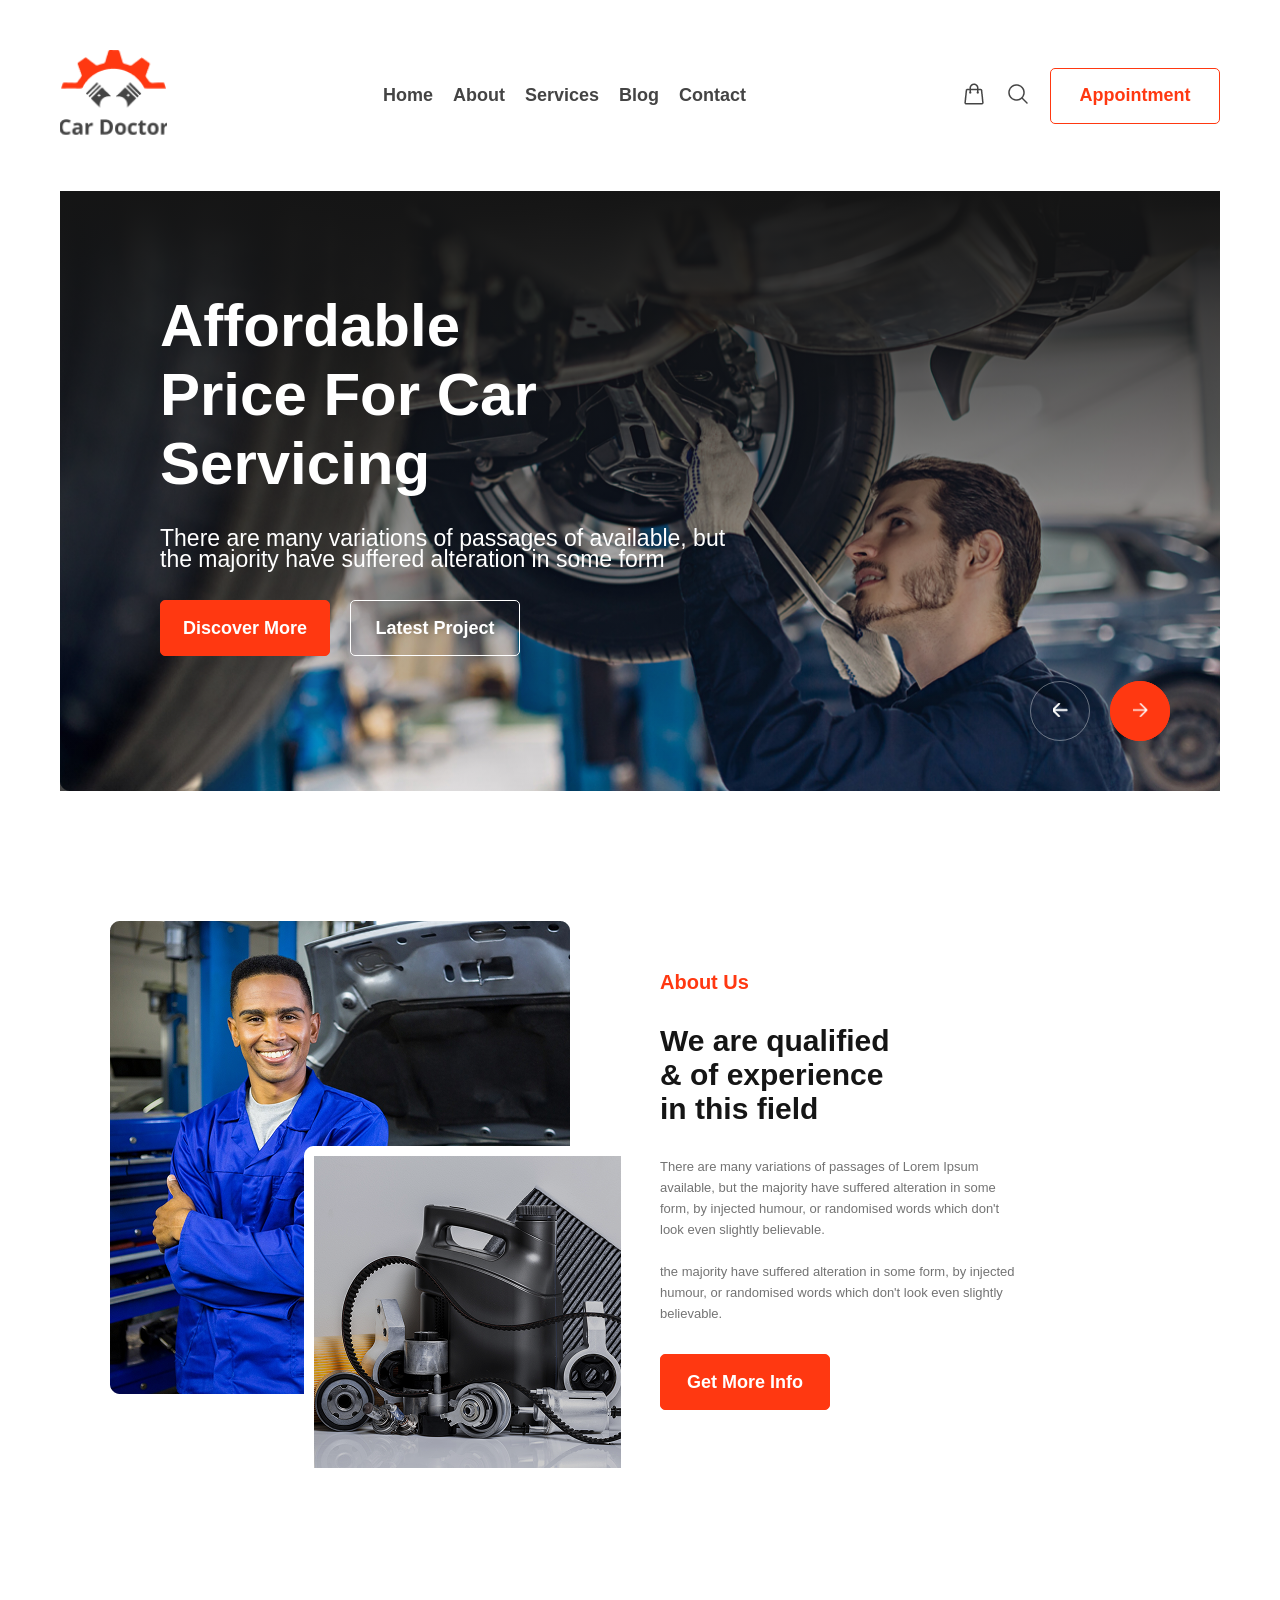
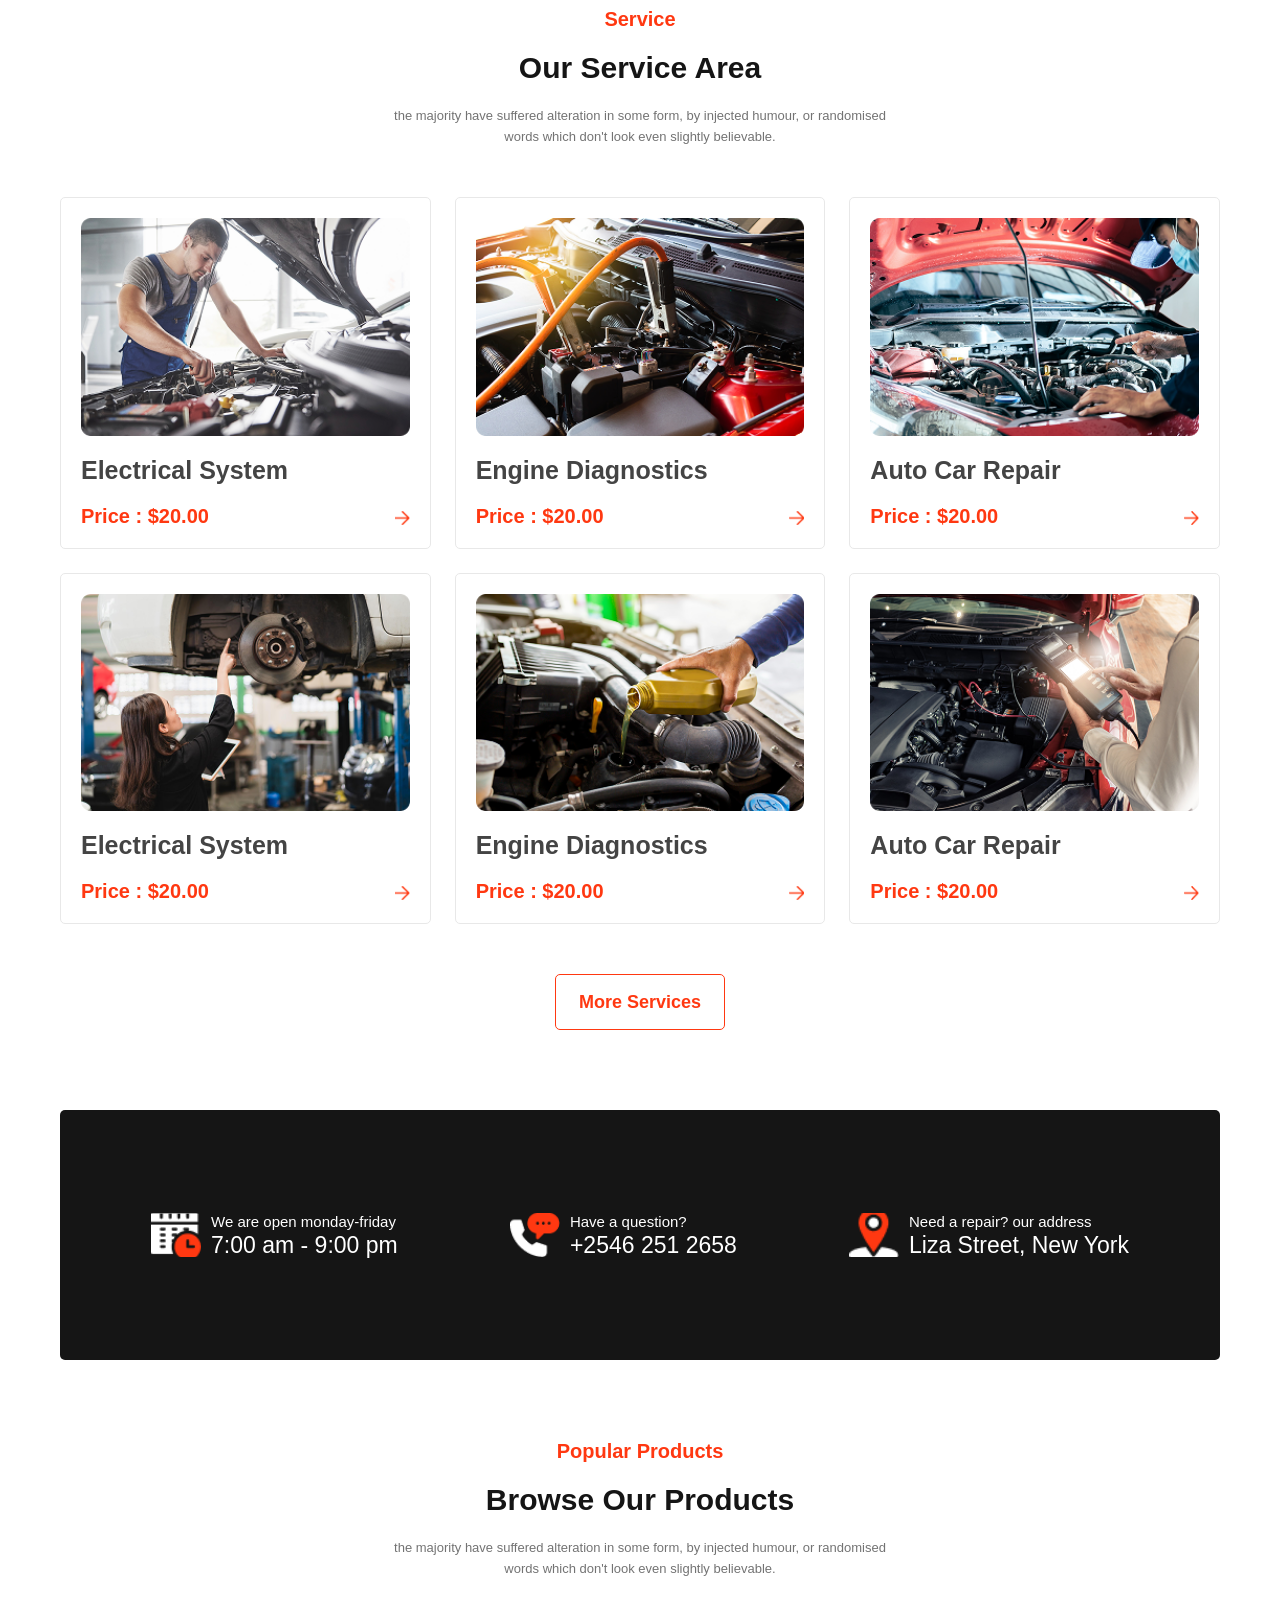
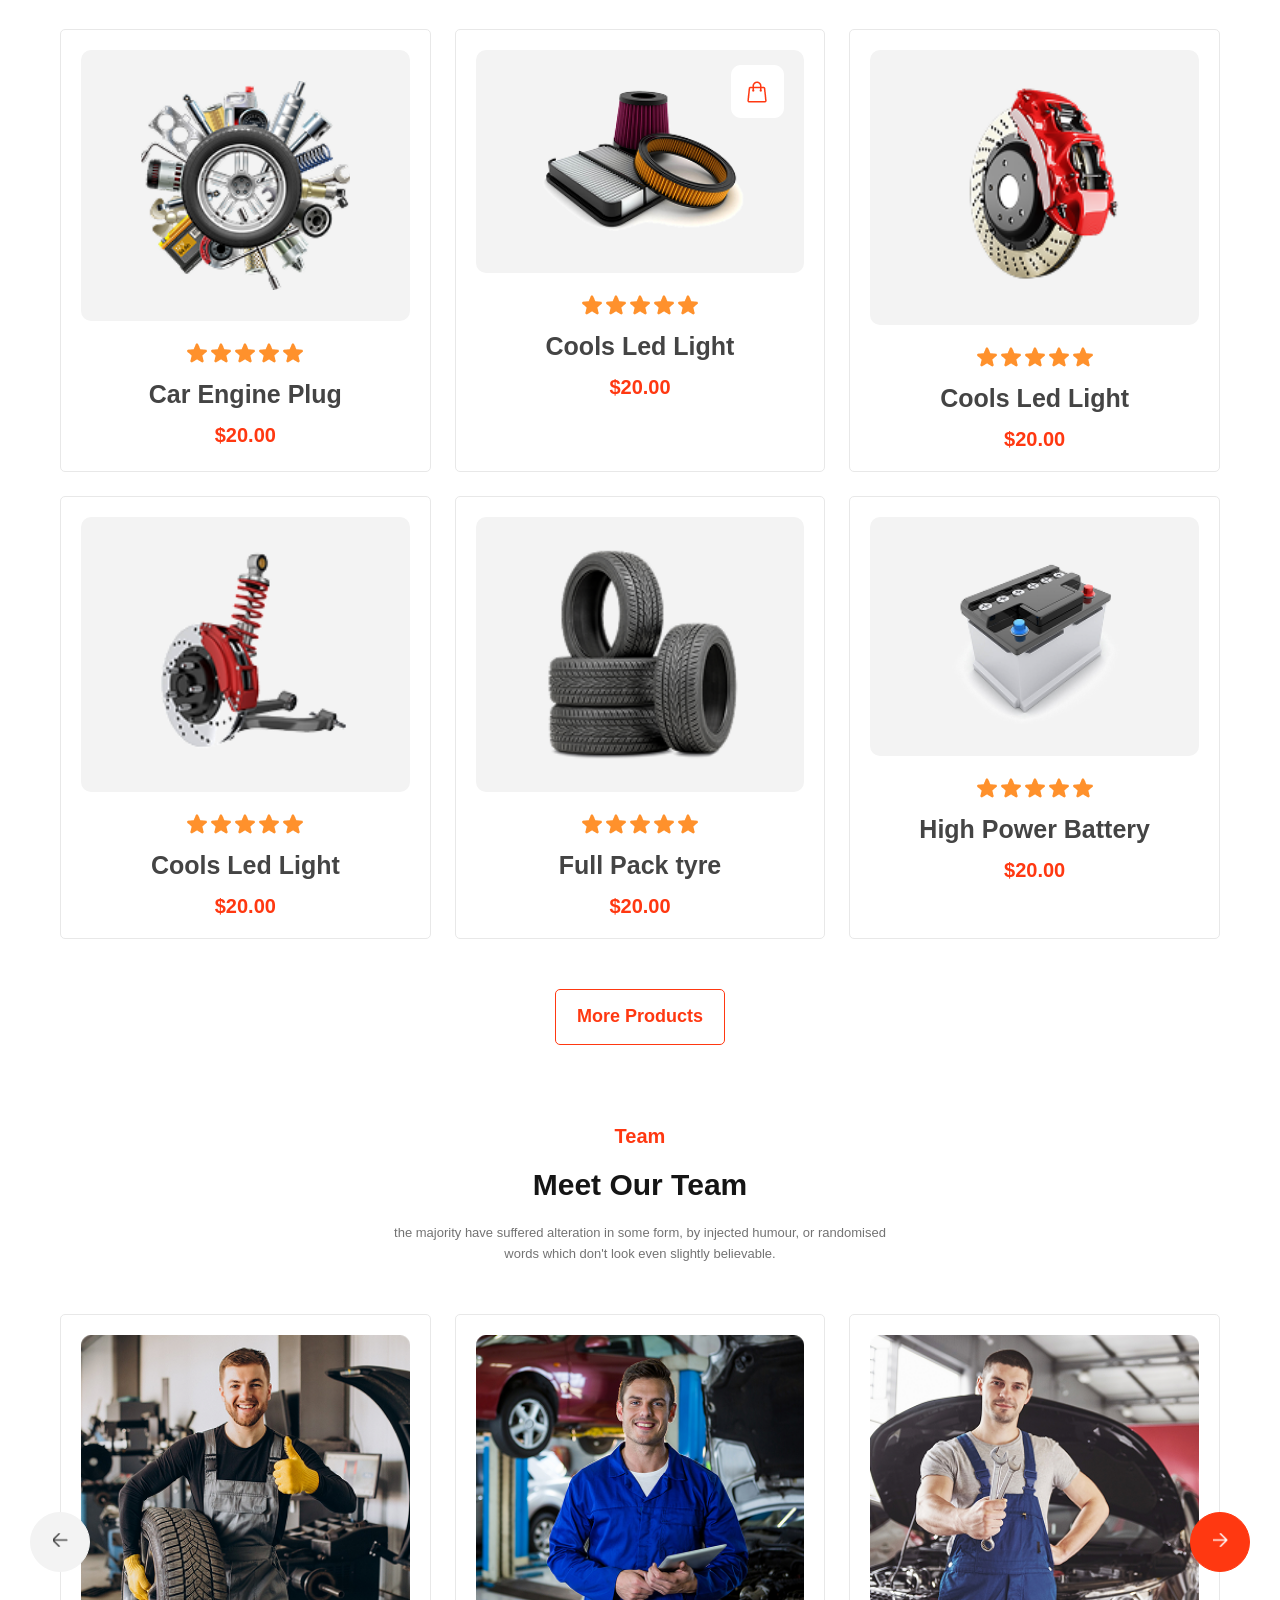
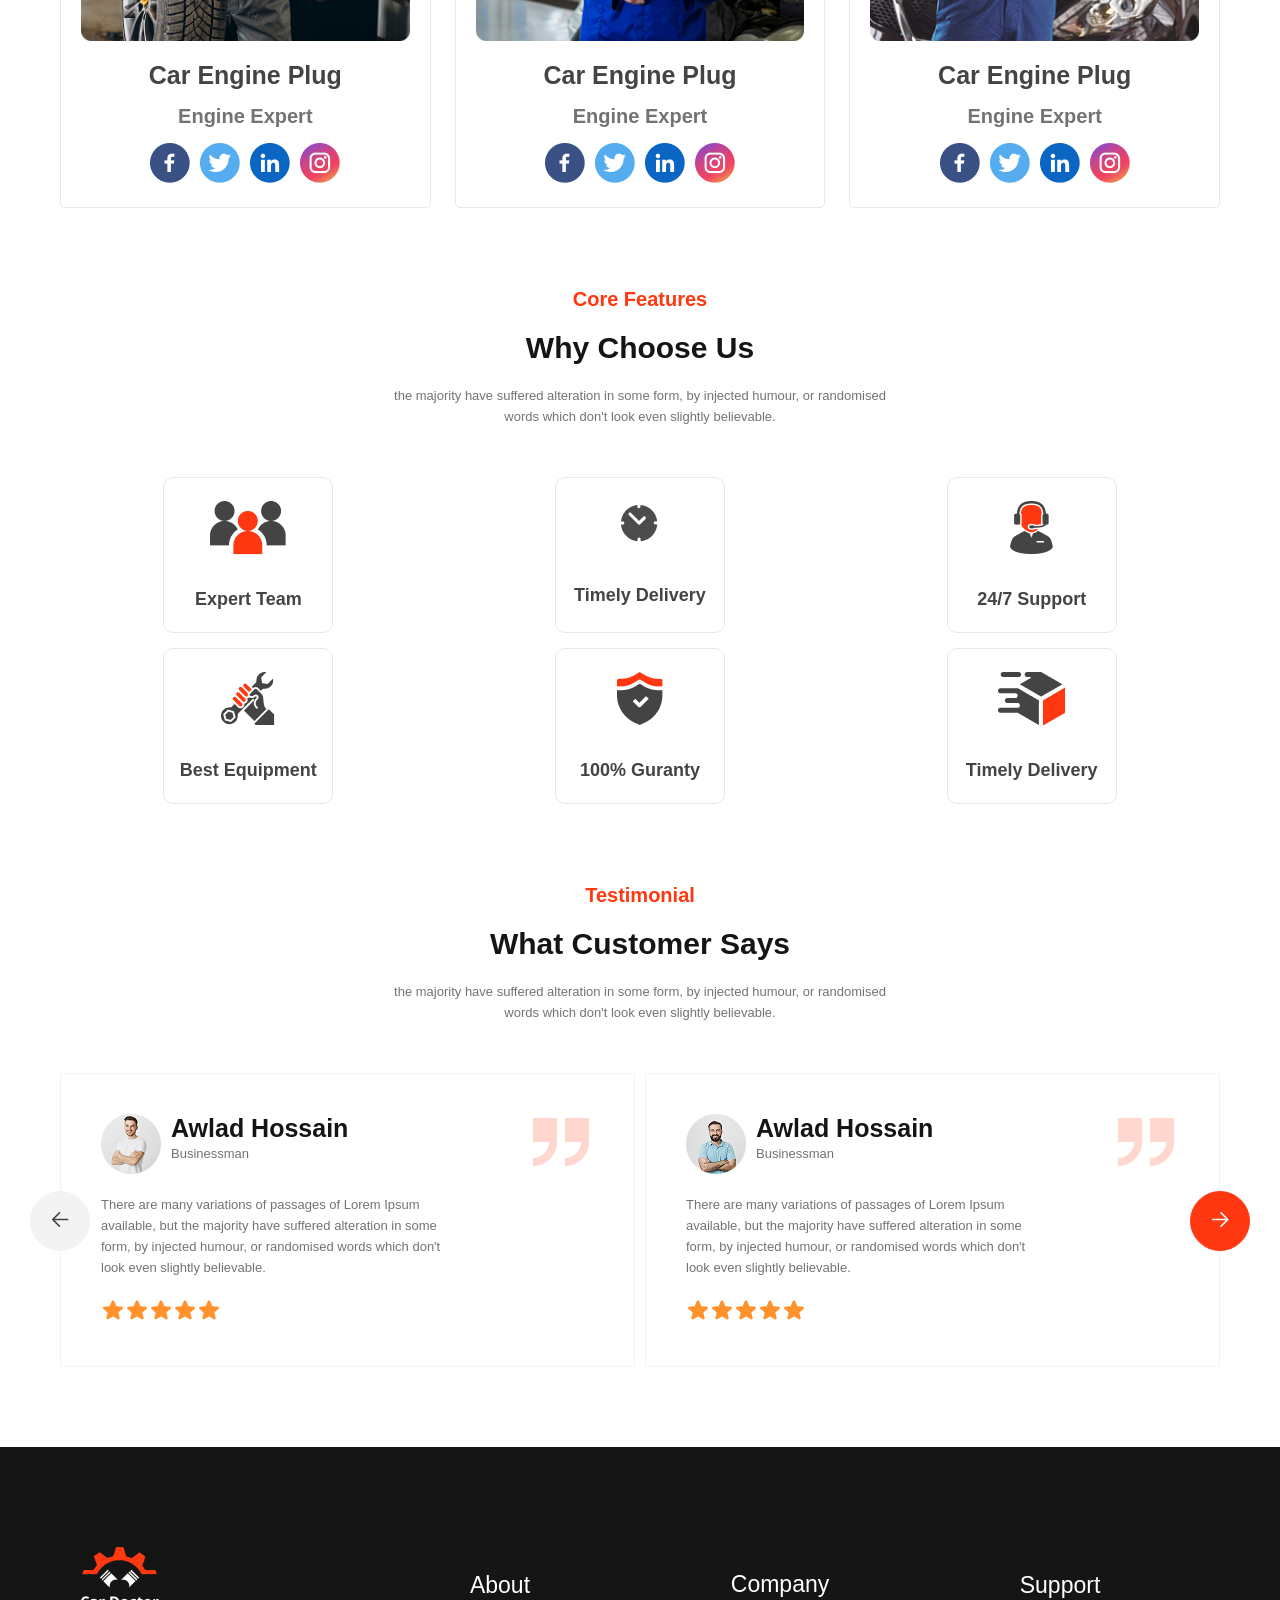
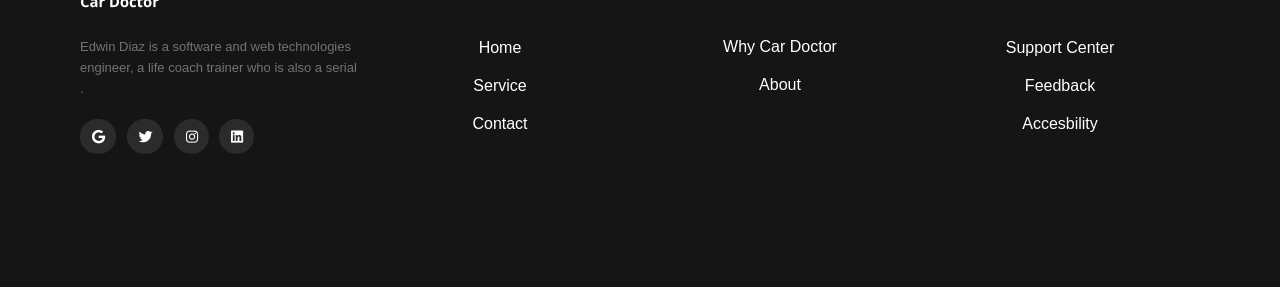
==== commit 68bcdcb8: "Fix: mobile responsive view and all devices responsive view fixed" ====
--- a/index.html
+++ b/index.html
@@ -28,7 +28,7 @@
     </nav>
     <main>
       <section id="hero">
-        <div class="hero-banner">
+        <div class="hero-banner container">
           <h1 class="heading-secondary">Affordable<br />Price For Car<br />Servicing</h1>
           <p class="text-white">
             There are many variations of passages of available, but<br />the
--- a/style.css
+++ b/style.css
@@ -2,8 +2,8 @@
     box-sizing: border-box;
 }
 body{
-    margin: 0;
-    padding: 0;
+    margin: 0px;
+    padding: 0px;
     font-family: "Inter" , sans-serif;
 }
 ul{
@@ -225,8 +225,8 @@
     justify-content: space-between;
 }
 .logo{
-    width: 107px;
-    height: 87px;
+    width: auto;
+    height: auto;
 }
 .nav-links{
     display: flex;
@@ -248,7 +248,7 @@
 /* hero banner */
 .hero-banner{
     position: relative;
-    width: 100%;
+    width: auto;
     height: 600px;
     padding: 100px;
     background: #444444;
@@ -497,8 +497,7 @@
 /**************/
 
 /* For Mobile */
-
-@media screen and (max-width: 768px) {
+@media screen and (min-width: 320px) and (max-width: 480px){
 h1{
     margin: 0;
     padding: 0;
@@ -555,7 +554,218 @@
     padding: 0;
     color: #737373;
     font-weight: 400;
+    font-size: 21px;
+    line-height: 25px;
+}
+.text-center{
+    text-align: center;
+}
+.text-primary{
+    margin: 0;
+    padding: 0;
+    color: #737373;
+    font-weight: 400;
+    font-size: 18px;
+    line-height: 30px;
+}
+.text-white{
+    margin: 0;
+    padding: 0;
+    color: #FFFFFF;
+    font-weight: 400;
+    font-size: 28px;
+}
+.container {
+    margin: 0px;
+    padding: 10px;
+  }
+.flex{
+    flex-direction: row;
+    gap: 15px;
+   } 
+section{
+    margin-bottom: 20px;
+  }
+.section-btn {
+    margin-top: 20px;
+}  
+.heading-center{
+    padding: 10px;
+    text-align: center;
+  }
+
+ .slider-left, 
+ .slider-right{
+    /* visibility: hidden; */
+    display: none;
+ }
+  /* navbar */
+  .mobile-menu{
+    /* visibility: hidden; */
+    display: none;
+    position: absolute;
+  }
+  .right-menu {
+    gap: 5px;
+  }
+  /* Hero */
+  .hero-banner{
+    padding: 100px 30px;
+  }
+  .arrow-btn{
+    right: 50px;
+    bottom: 20px;
+}
+
+  /* about us */
+  #about-us .container {
+    gap: 16px;
+   }
+  #about-us .flex {
+    flex-direction: column;
+   }
+   .grid-col-2 {
+    display: grid;
+    grid-template-columns: 1fr;
+}
+   .img-section{
+    height: auto;
+    margin: 5px;
+    overflow: hidden;
+   }
+   
+   .text-section {
+    justify-items: center;
+    align-items: center;
+    text-align: center;
+   }
+
+   /* service */
+   .grid-col-3 {
+    display: grid;
+    grid-template-columns: repeat(2, 1fr);
+    gap: 24px;
+}
+
+/* info */
+.info {
+    gap: 20px;
+    flex-direction: column;
+    height: 500px;
+}
+/* product */
+.img-container {
+    width: auto;
+    height: stretch;
+    background-color: #F3F3F3;
+    padding: 11px 20px;
+    border-radius: 10px;
+}
+
+/* Team */
+#team .grid-col-3 {
+        display: flex;
+        flex-direction: column;
+        
+    }
+ #team .flex{
+    flex-direction: row;
+ } 
+ .slider-left, 
+ .slider-right{
+    /* visibility: hidden; */
+    display: none;
+ } 
+/* Feature */
+#core-features .flex{
+    display: grid;
+    grid-template-columns: 1fr 1fr;
+}
+ /* testimonial */
+ #testimonial .grid-col-2{
+    display: grid;
+    grid-template-columns: 1fr;
+}
+.review-card .flex{
+    flex-direction: row;
+ }
+.quote {
+    position: absolute;
+    top: 40px;
+    right: 15px;
+}
+
+/* footer */
+footer {
+    width: auto;
+    height: auto;
+    background-color: #151515;
+}
+.footer-content{
+    display: grid;
+    grid-template-columns: repeat(1, 1fr);
+    padding: 50px 25px;
+    gap: 20px;
+}
+}
+@media screen and (min-width: 481px) and (max-width: 768px) {
+h1{
+    margin: 0;
+    padding: 0;
+    color: #FFFF;
+    font-weight: 700;
+    font-size: 60px;
+}
+h2{
+    margin: 0;
+    padding: 0;
+    color: #151515;
+    font-weight: 700;
+    font-size: 45px;
+}
+h3{
+    margin: 0;
+    padding: 0;
+    font-weight: 700px;
+    font-size: 18px;
+    color: #444444;
+}
+h4{
+    margin: 0;
+    padding: 0;
+    font-weight: 700px;
     font-size: 25px;
+    color: #FF3811;
+}
+h5{
+    margin: 0;
+    padding: 0;
+    color: #444444;
+    font-weight: 700px;
+    font-size: 25px;
+}
+.heading-primary{
+    margin: 0;
+    padding: 0;
+    color: #151515;
+    font-weight: 700;
+    font-size: 40px;
+
+}
+.heading-secondary{
+    margin: 0;
+    padding: 0;
+    color: #FFFF;
+    font-weight: 700;
+    font-size: 40px;
+
+}
+p{
+    margin: 0;
+    padding: 0;
+    color: #737373;
+    font-weight: 400;
+    font-size: 23px;
     line-height: 30px;
 }
 .text-center{
@@ -597,11 +807,13 @@
 
  .slider-left, 
  .slider-right{
-    visibility: hidden;
+    /* visibility: hidden; */
+    display: none;
  }
   /* navbar */
   .mobile-menu{
-    visibility: hidden;
+    /* visibility: hidden; */
+    display: none;
     position: absolute;
   }
   /* Hero */
@@ -657,11 +869,14 @@
  } 
  .slider-left, 
  .slider-right{
-    visibility: hidden;
+    /* visibility: hidden; */
+    display: none;
  } 
 /* Feature */
 #core-features .flex{
-    flex-direction: column;
+    display: grid;
+    grid-template-columns: 1fr 1fr;
+    place-items: center ;
 }
  /* testimonial */
  #testimonial .grid-col-2{
@@ -690,7 +905,18 @@
     gap: 20px;
 }
 }
-
+@media screen and (min-width: 769px) and (max-width: 986px){
+    .grid-col-2 {
+    display: grid;
+    grid-template-columns: 1fr;
+    place-items: center;
+}
+.text-section {
+        gap: 30px;
+        margin-top: 10px;
+    }
+
+}
 
 @media screen and (min-width: 769px) and (max-width: 1280px) {
 h1{
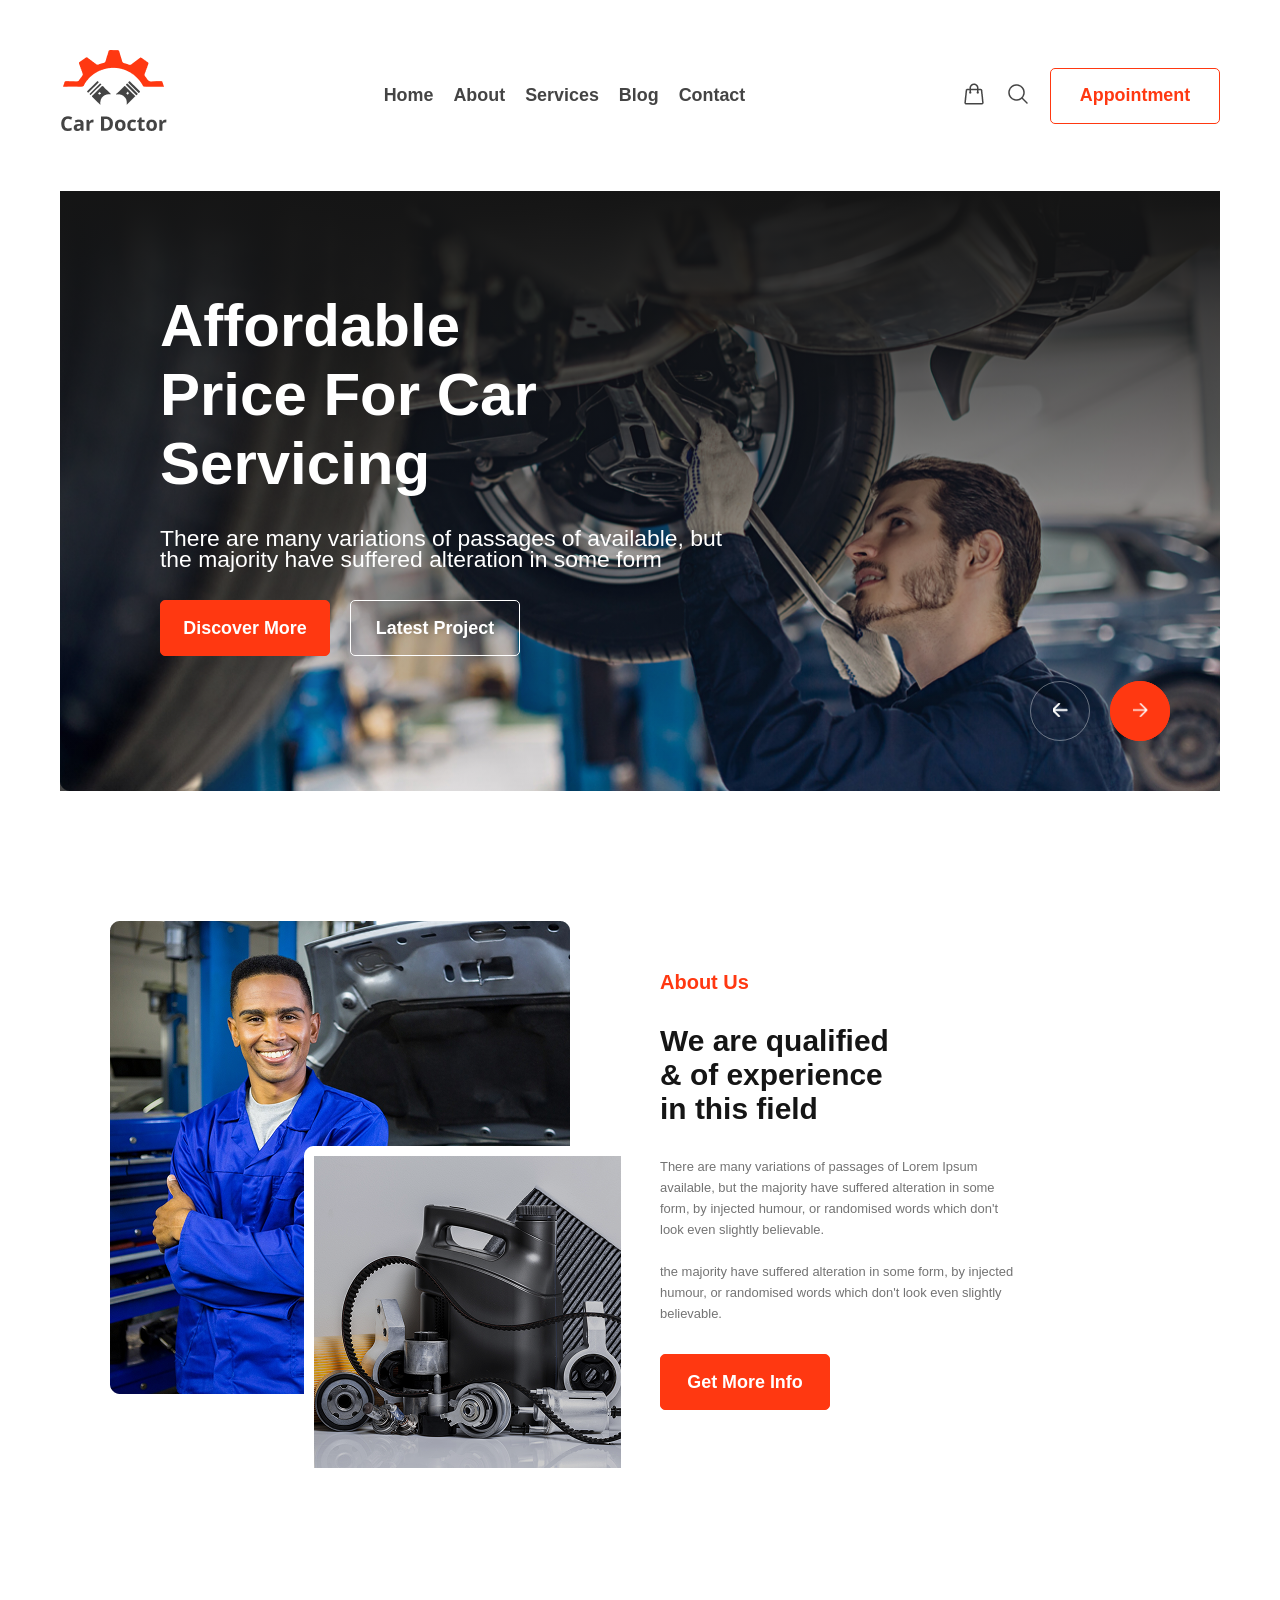
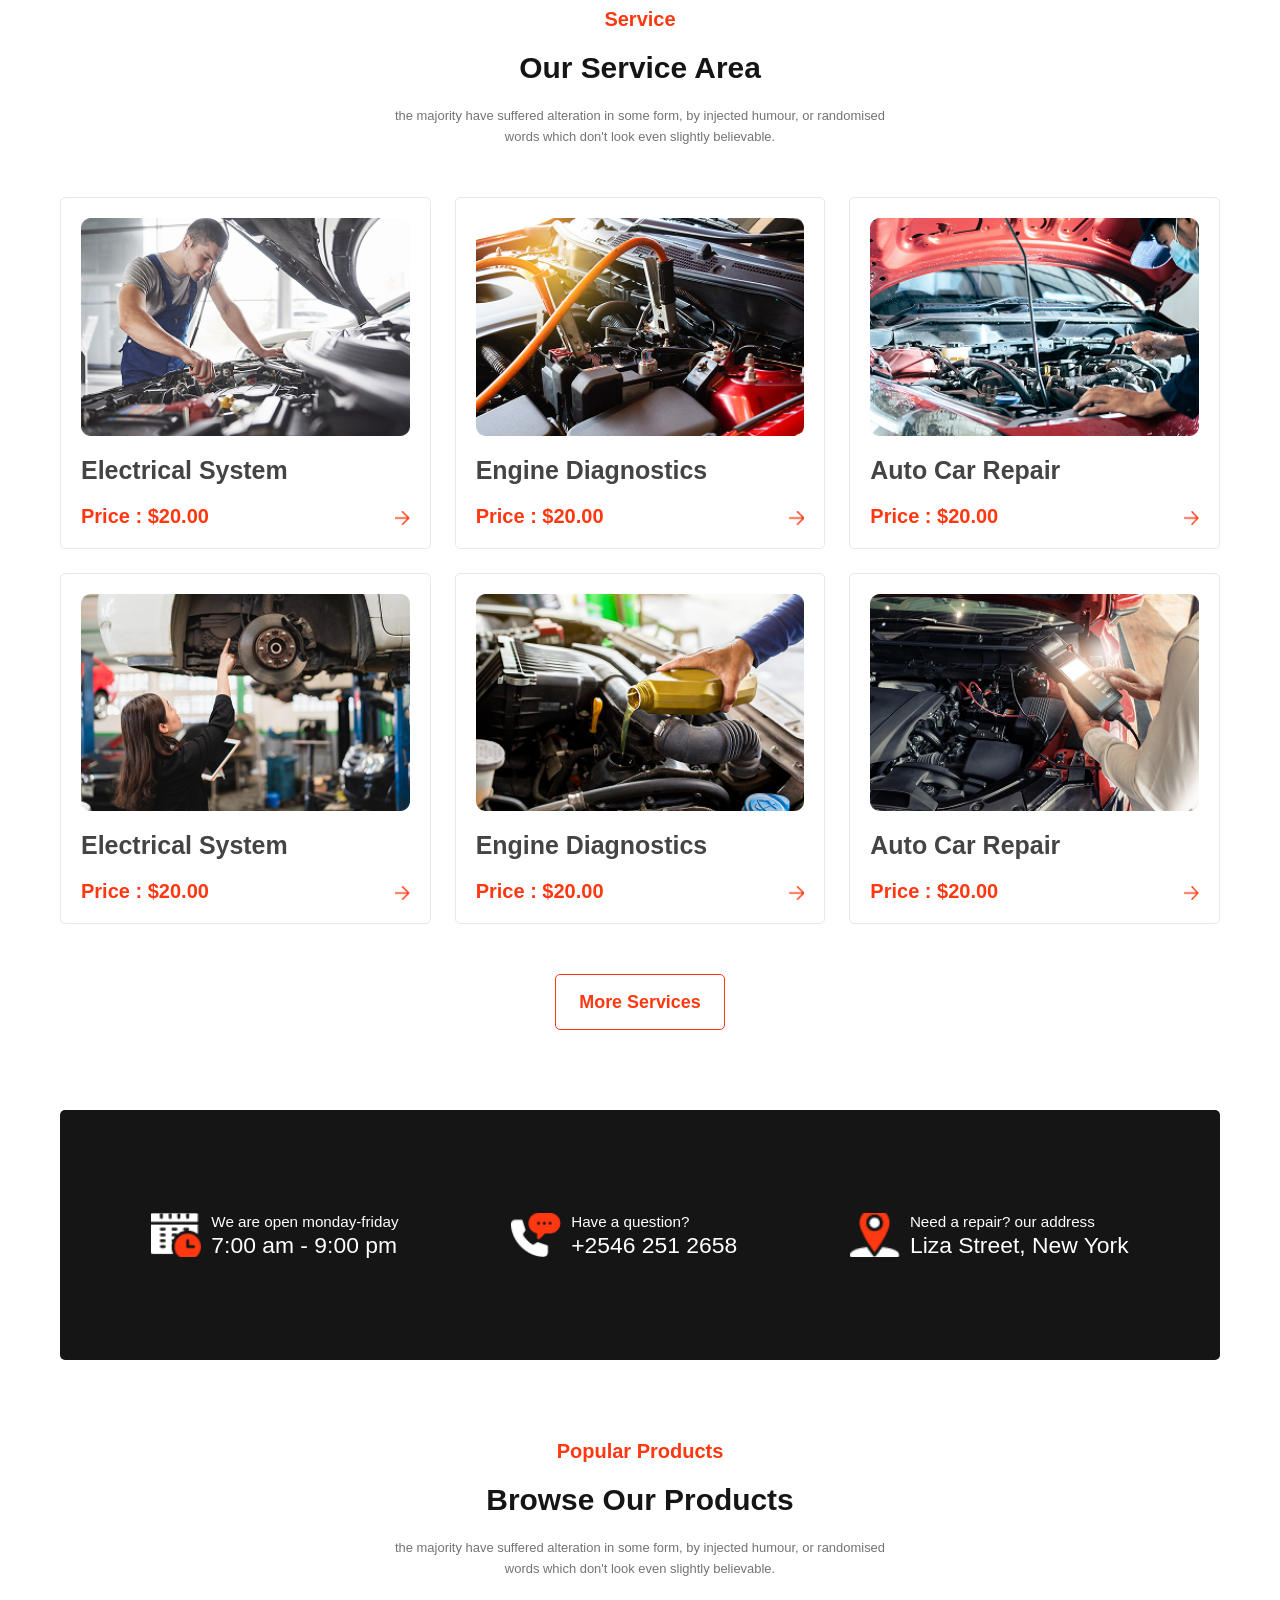
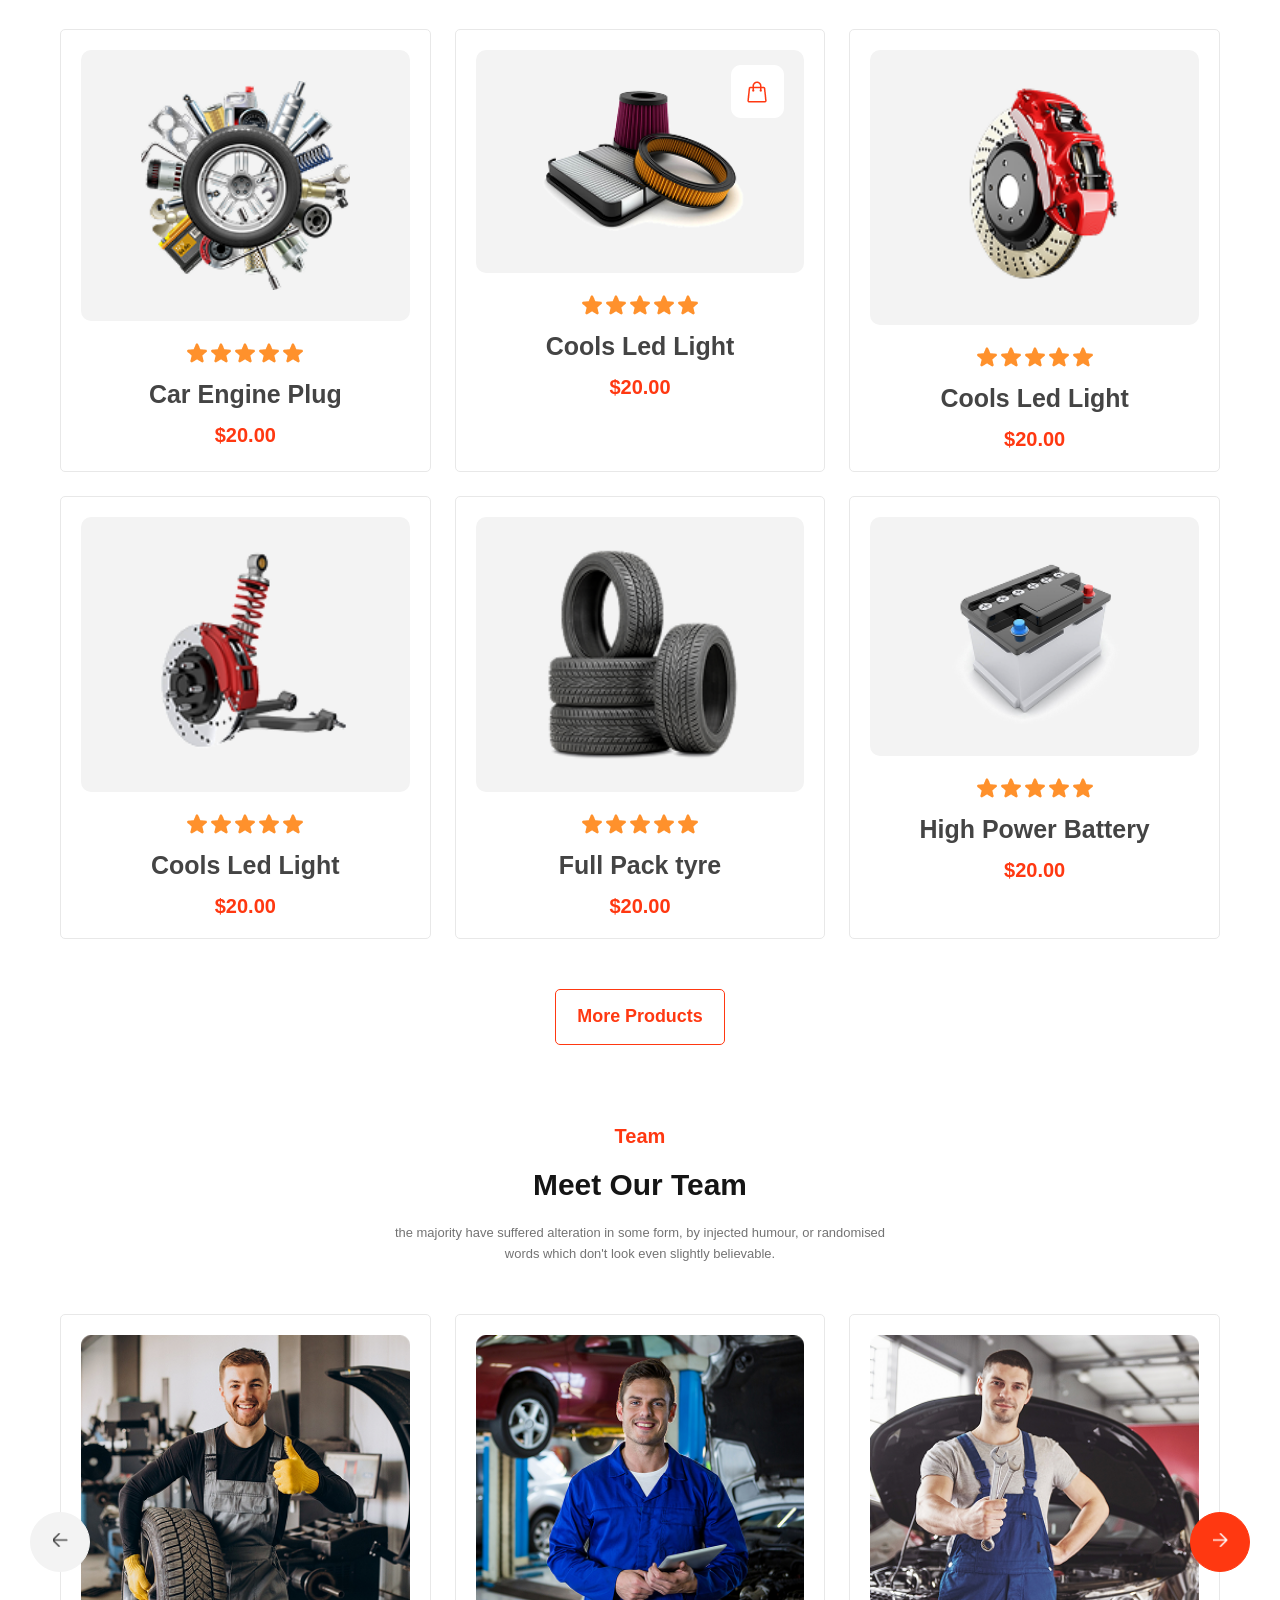
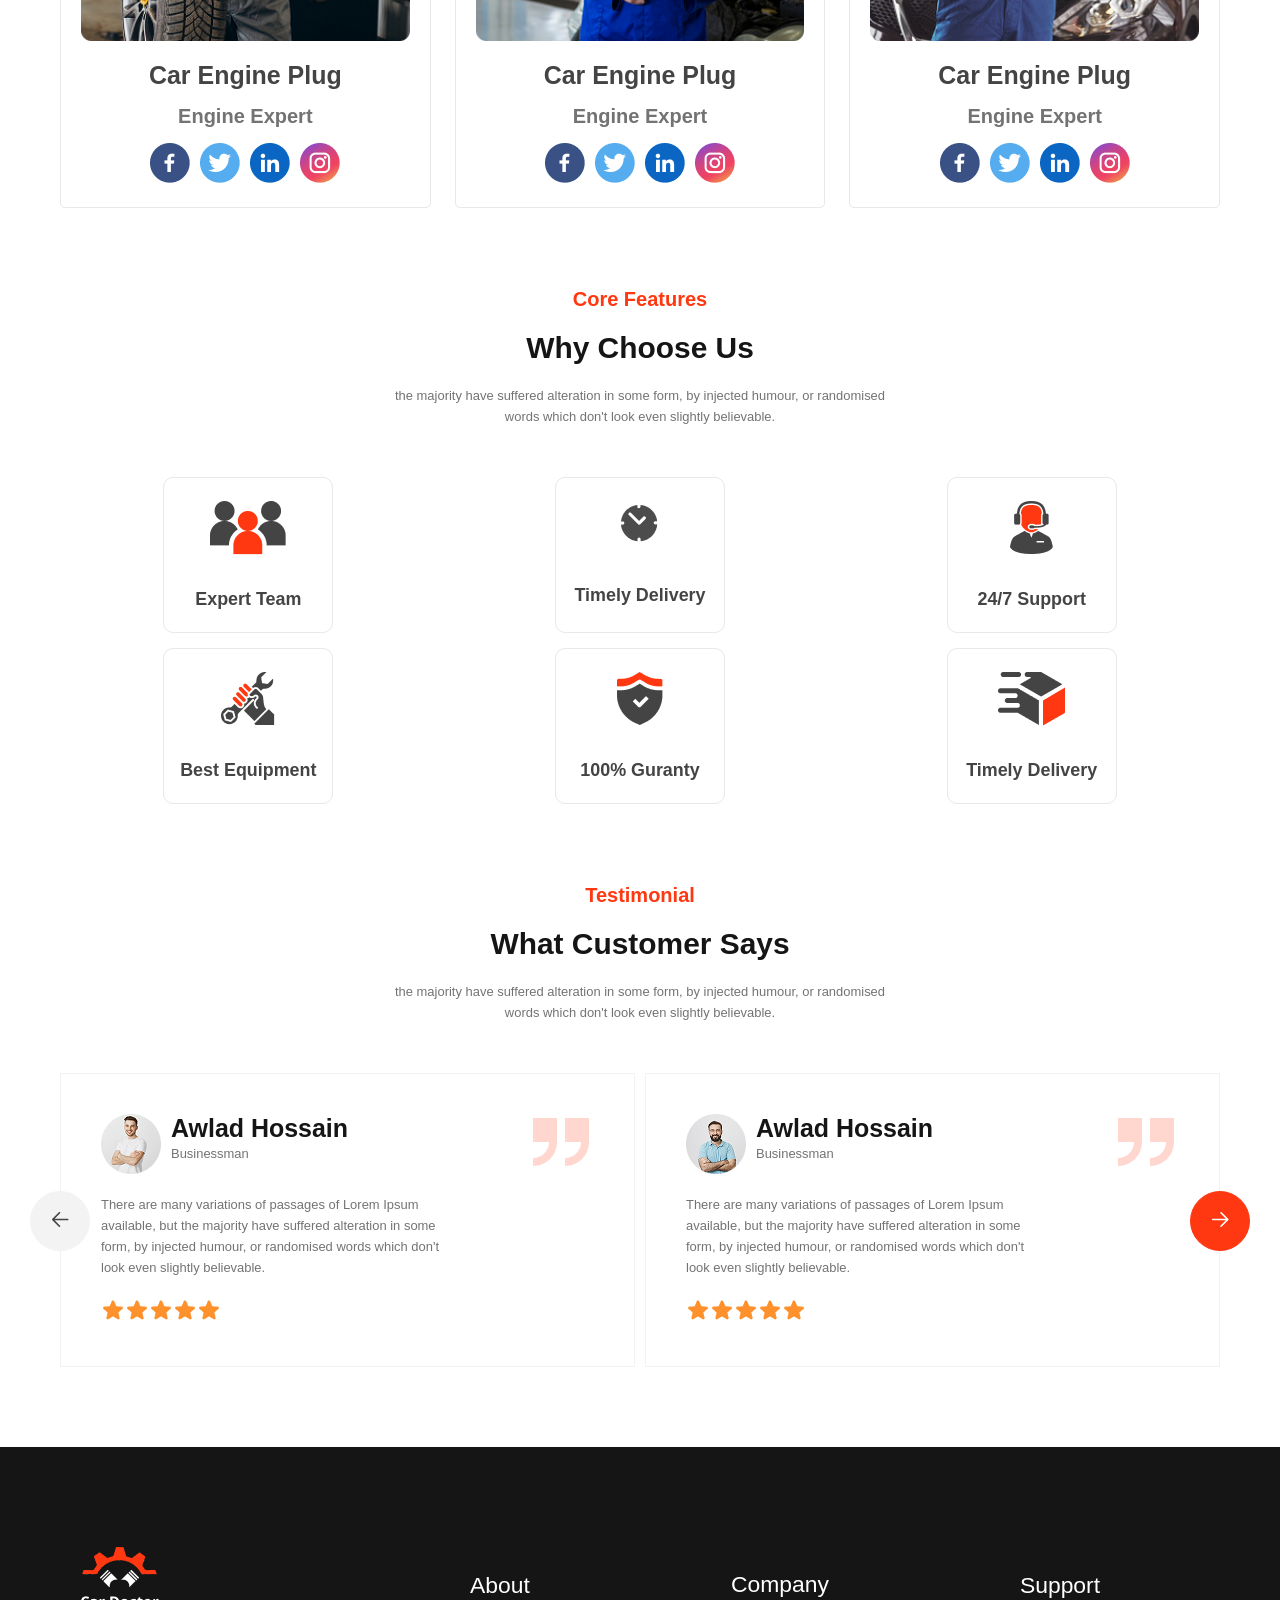
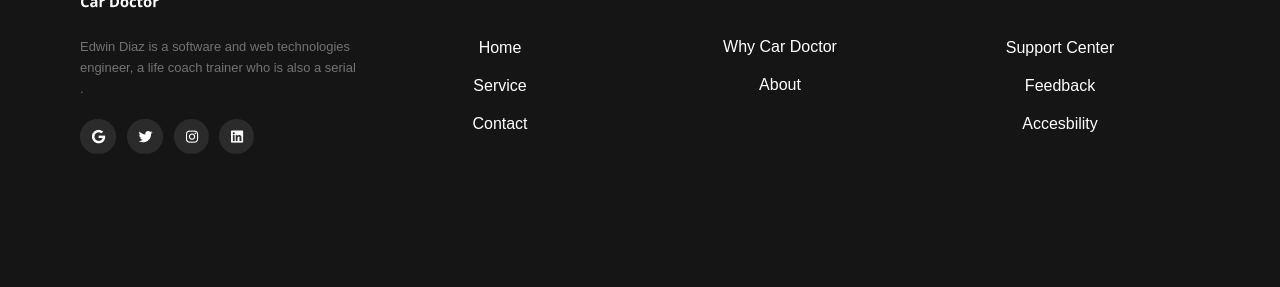
==== commit 20b80f96: "Feat: Services page added and responsive for all devices" ====
--- a/index.html
+++ b/index.html
@@ -9,19 +9,19 @@
   <body>
     <nav id="navbar">
       <div class="container nav-container">
-        <div class="logo"><a href=""><img src="assets/logo.png" alt="" /></a></div>
+        <div class="logo"><a href="./"><img class="nav-logo" src="assets/logo.png" alt="Page logo" /></a></div>
         <div class="items-center mobile-menu">
           <ul class="nav-links">
             <li><a href="/">Home</a></li>
             <li><a href="#">About</a></li>
-            <li><a href="#">Services</a></li>
+            <li><a href="./services/index.html">Services</a></li>
             <li><a href="#">Blog</a></li>
             <li><a href="#">Contact</a></li>
           </ul>
         </div>
         <div class="right-menu">
-          <a href=""><img src="/assets/chart.png" alt="" class="small-logo" /></a>
-          <a href=""><img src="/assets/search.png" alt="" class="small-logo" /></a>
+          <a href=""><img src="/assets/chart.png" alt="Shopping card picture" class="small-logo" /></a>
+          <a href=""><img src="/assets/search.png" alt="Search icon" class="small-logo" /></a>
           <button class="btn-primary">Appointment</button>
         </div>
       </div>
@@ -41,28 +41,28 @@
           <div class="btn-gap arrow-btn">
             <button class="btn-sm-tertiary"><img
                 src="./assets/arrow-left.png"
-                alt=""
+                alt="Arrow indicate left"
                 class="arrow"
               />
             </button >
-            <button class="btn-sm-secondary"><img src="./assets/arrow-right.png" alt="" class="arrow" /></button>
+            <button class="btn-sm-secondary"><img src="./assets/arrow-right.png" alt="Arrow indicate right" class="arrow" /></button>
           </div>
           <div class="btn-gap arrow-btn">
             <button class="btn-sm-tertiary"><img
                 src="./assets/arrow-left.png"
-                alt=""
+                alt="Arrow indicate left"
                 class="arrow"
               />
             </button >
-            <button class="btn-sm-secondary"><img src="./assets/arrow-right.png" alt="" class="arrow" /></button>
+            <button class="btn-sm-secondary"><img src="./assets/arrow-right.png" alt="Arrow indicate right" class="arrow" /></button>
           </div>
         </div>
       </section>
       <section id="about-us">
         <div class="container grid-col-2">
           <div class="img-section">
-            <img src="./assets/smiling-mechanic.png" alt="" class="about-img-1">
-            <img src="./assets/carparts-whitebg.png" alt="" class="about-img-2">
+            <img src="./assets/smiling-mechanic.png" alt="smiling-mechanic picture" class="about-img-1">
+            <img src="./assets/carparts-whitebg.png" alt="Carparts picture" class="about-img-2">
           </div>
           <div class="text-section">
             <h2 class="section-name">About Us</h2>
@@ -83,40 +83,40 @@
         </div>
         <div class="container grid-col-3">
           <div class="card">
-            <img src="./assets/service-img-1.png" alt="">
+            <img src="./assets/service-img-1.png" alt="Mecanic fixing car engine">
             <h3>Electrical System</h3>
             <h4>Price : $20.00</h4>
-            <img src="./assets/color-arrow.png" alt="" class="arrow">
-          </div>
-          <div class="card">
-            <img src="./assets/service-img-2.png" alt="">
+            <img src="./assets/color-arrow.png" alt="Color arrow indicate left" class="arrow">
+          </div>
+          <div class="card">
+            <img src="./assets/service-img-2.png" alt="Engine Diagnostics picture">
             <h3>Engine Diagnostics</h3>
             <h4>Price : $20.00</h4>
-            <img src="./assets/color-arrow.png" alt="" class="arrow">
-          </div>
-          <div class="card">
-            <img src="./assets/service-img-3.png" alt="">
+            <img src="./assets/color-arrow.png" alt="Color arrow indicate left" class="arrow">
+          </div>
+          <div class="card">
+            <img src="./assets/service-img-3.png" alt="Auto Car Repair picture">
             <h3>Auto Car Repair</h3>
             <h4>Price : $20.00</h4>
-            <img src="./assets/color-arrow.png" alt="" class="arrow">
-          </div>
-          <div class="card">
-            <img src="./assets/service-img-4.png" alt="">
+            <img src="./assets/color-arrow.png" alt="Color arrow indicate left" class="arrow">
+          </div>
+          <div class="card">
+            <img src="./assets/service-img-4.png" alt="Mechanic inspecting car problem picture">
             <h3>Electrical System</h3>
             <h4>Price : $20.00</h4>
-            <img src="./assets/color-arrow.png" alt="" class="arrow">
-          </div>
-          <div class="card">
-            <img src="./assets/service-img-5.png" alt="">
+            <img src="./assets/color-arrow.png" alt="Color arrow indicate left" class="arrow">
+          </div>
+          <div class="card">
+            <img src="./assets/service-img-5.png" alt="Mecanic filling engine oil picture">
             <h3>Engine Diagnostics</h3>
             <h4>Price : $20.00</h4>
-            <img src="./assets/color-arrow.png" alt="" class="arrow">
-          </div>
-          <div class="card">
-            <img src="./assets/service-img-6.png" alt="">
+            <img src="./assets/color-arrow.png" alt="Color arrow indicate left" class="arrow">
+          </div>
+          <div class="card">
+            <img src="./assets/service-img-6.png" alt="Mecanic monitoring engine condition picture">
             <h3>Auto Car Repair</h3>
             <h4>Price : $20.00</h4>
-            <img src="./assets/color-arrow.png" alt="" class="arrow">
+            <img src="./assets/color-arrow.png" alt="Color arrow indicate left" class="arrow">
           </div>
         </div>
         <div class="section-btn text-center">
@@ -126,7 +126,7 @@
       <section id="office-info">
         <div class="container info">
           <div class="flex center-items">
-            <img src="./assets/calender.png" alt=""
+            <img src="./assets/calender.png" alt="calender icon"
             class="">
             <div class="center-items">
               <p class="">We are open monday-friday</p>
@@ -134,14 +134,14 @@
             </div>
           </div>
           <div class="flex center-items">
-            <img src="./assets/phone.png" alt="">
+            <img src="./assets/phone.png" alt="Tele-phone icon">
             <div class="center-items">
               <p class="">Have a question?</p>
               <h4 class="text-white">+2546 251 2658</h4>
             </div>
           </div>
           <div class="flex center-items">
-            <img src="./assets/location.png" alt="">
+            <img src="./assets/location.png" alt="Location icon">
             <div class="">
               <p class="">Need a repair? our address</p>
               <h4 class="text-white">Liza Street, New York</h4>
@@ -159,43 +159,43 @@
         <div class="container grid-col-3">
           <div class="card">
             <div class="img-container">
-              <img src="./assets/pngwing.png" alt=""> 
-              
-            </div>
-            <div class="items-center">
-              <img src="./assets/rating.png" alt="" class="rating">
+              <img src="./assets/pngwing.png" alt="Car Engine Plug picture">
+            </div>
+            <div class="items-center">
+              <img src="./assets/rating.png" alt="Rating icon" class="rating">
               <h3>Car Engine Plug</h3>
               <h4>$20.00</h4>
             </div>
           </div>
           <div class="card">
             <div class="img-container">
-              <img src="./assets/filter.png" alt=""> 
-              <span><img class="chart-up" src="./assets/chart-up.png" alt=""
-                ></span>
-            </div>
-            <div class="items-center">
-              <img src="./assets/rating.png" alt="" class="rating">
+              <img src="./assets/filter.png" alt="Cools Led Light picture"> 
+              <span><img class="chart-up" src="./assets/chart-up.png" alt="Shopping cart icon"
+                >
+              </span>
+            </div>
+            <div class="items-center">
+              <img src="./assets/rating.png" alt="Rating icon" class="rating">
               <h3>Cools Led Light</h3>
               <h4>$20.00</h4>
             </div>
           </div>
           <div class="card">
             <div class="img-container">
-              <img src="./assets/break-disk.png" alt=""> 
-            </div>
-            <div class="items-center">
-              <img src="./assets/rating.png" alt="" class="rating">
+              <img src="./assets/break-disk.png" alt="Break disk picture"> 
+            </div>
+            <div class="items-center">
+              <img src="./assets/rating.png" alt="Rating icon" class="rating">
               <h3>Cools Led Light</h3>
               <h4>$20.00</h4>
             </div>
           </div>
           <div class="card">
             <div class="img-container">
-              <img src="./assets/suspension.png" alt=""> 
-            </div>
-            <div class="items-center">
-              <img src="./assets/rating.png" alt="" class="rating">
+              <img src="./assets/suspension.png" alt="Car suspension picture"> 
+            </div>
+            <div class="items-center">
+              <img src="./assets/rating.png" alt="Rating icon" class="rating">
               <h3>Cools Led Light</h3>
               <h4>$20.00</h4>
             </div>
@@ -203,20 +203,20 @@
           
           <div class="card">
             <div class="img-container">
-              <img src="./assets/tyre.png" alt=""> 
-            </div>
-            <div class="items-center">
-              <img src="./assets/rating.png" alt="" class="rating">
+              <img src="./assets/tyre.png" alt="Tyre picture"> 
+            </div>
+            <div class="items-center">
+              <img src="./assets/rating.png" alt="Rating icon" class="rating">
               <h3>Full Pack tyre</h3>
               <h4>$20.00</h4>
             </div>
           </div>
           <div class="card">
             <div class="img-container">
-              <img src="./assets/battery.png" alt=""> 
-            </div>
-            <div class="items-center">
-              <img src="./assets/rating.png" alt="" class="rating">
+              <img src="./assets/battery.png" alt="Powerfull battery picture"> 
+            </div>
+            <div class="items-center">
+              <img src="./assets/rating.png" alt="Rating icon" class="rating">
               <h3>High Power Battery</h3>
               <h4>$20.00</h4>
             </div>
@@ -235,46 +235,46 @@
         </div>
         <div class="container grid-col-3">
           <div class="card">
-              <img src="./assets/meca1.png" alt="">
+              <img src="./assets/meca1.png" alt="Engine expert mechanic giving thumps-up picture">
             <div class="items-center">
               <h3>Car Engine Plug</h3>
               <h4 class="gray-text">Engine Expert</h4>
               <div class="flex">
                 <ul class="flex center-items">
-                  <li><a href=""><img src="./assets/fb.png" alt=""></a></li>
-                  <li><a href=""><img src="./assets/twitter1.png" alt=""></a></li>
-                  <li><a href=""><img src="./assets/linkedin.png" alt=""></a></li>
-                  <li><a href=""><img src="./assets/insta.png" alt=""></a></li>
+                  <li><a href=""><img src="./assets/fb.png" alt="Facebook icon"></a></li>
+                  <li><a href=""><img src="./assets/twitter1.png" alt="Twitter icon"></a></li>
+                  <li><a href=""><img src="./assets/linkedin.png" alt="Linkedin icon"></a></li>
+                  <li><a href=""><img src="./assets/insta.png" alt="Instagram icon"></a></li>
                 </ul>
               </div>
             </div>
           </div>
           <div class="card">
-              <img src="./assets/meca2.png" alt="">
+              <img src="./assets/meca2.png" alt="Engine expert smiling picture">
             <div class="items-center">
               <h3>Car Engine Plug</h3>
               <h4 class="gray-text">Engine Expert</h4>
               <div class="flex">
                 <ul class="flex center-items">
-                  <li><a href=""><img src="./assets/fb.png" alt=""></a></li>
-                  <li><a href=""><img src="./assets/twitter1.png" alt=""></a></li>
-                  <li><a href=""><img src="./assets/linkedin.png" alt=""></a></li>
-                  <li><a href=""><img src="./assets/insta.png" alt=""></a></li>
+                  <li><a href=""><img src="./assets/fb.png" alt="Facebook icon"></a></li>
+                  <li><a href=""><img src="./assets/twitter1.png" alt="Twitter icon"></a></li>
+                  <li><a href=""><img src="./assets/linkedin.png" alt="Linkedin icon"></a></li>
+                  <li><a href=""><img src="./assets/insta.png" alt="Instagram icon"></a></li>
                 </ul>
               </div>
             </div>
           </div>
           <div class="card">
-              <img src="./assets/meca3.png" alt="">
+              <img src="./assets/meca3.png" alt="Engine expert showing tools picture">
             <div class="items-center">
               <h3>Car Engine Plug</h3>
               <h4 class="gray-text">Engine Expert</h4>
               <div class="flex">
                 <ul class="flex center-items">
-                  <li><a href=""><img src="./assets/fb.png" alt=""></a></li>
-                  <li><a href=""><img src="./assets/twitter1.png" alt=""></a></li>
-                  <li><a href=""><img src="./assets/linkedin.png" alt=""></a></li>
-                  <li><a href=""><img src="./assets/insta.png" alt=""></a></li>
+                  <li><a href=""><img src="./assets/fb.png" alt="Facebook icon"></a></li>
+                  <li><a href=""><img src="./assets/twitter1.png" alt="Twitter icon"></a></li>
+                  <li><a href=""><img src="./assets/linkedin.png" alt="Linkedin icon"></a></li>
+                  <li><a href=""><img src="./assets/insta.png" alt="Instagram icon"></a></li>
                 </ul>
               </div>
             </div>
@@ -282,13 +282,13 @@
           <div class="btn-gap slider-left">
             <button class="btn-sm-primary"><img
                 src="./assets/arrow-blk-lft.png"
-                alt=""
+                alt="Black color arrow left"
                 class="arrow"
               />
             </button >
           </div>
           <div class="btn-gap slider-right">
-            <button class="btn-sm-secondary"><img src="./assets/arrow-right.png" alt="" class="arrow" /></button>
+            <button class="btn-sm-secondary"><img src="./assets/arrow-right.png" alt="Arrow indicate right" class="arrow" /></button>
           </div>
         </div>
       </section>
@@ -300,27 +300,27 @@
         </div>
         <div class="container flex center-items">
           <div class="card-sm center-items">
-            <img src="./assets/people.png" alt="">
+            <img src="./assets/people.png" alt="Group of people icon">
              <h3 class="text-center sm-card-heading">Expert Team</h3>
           </div>
           <div class="card-sm card-sm-active center-items">
-            <img class="clock" src="./assets/clock.png" alt="">
+            <img class="clock" src="./assets/clock.png" alt="Clock icon">
              <h3 class="text-center sm-card-heading">Timely Delivery</h3>
           </div>
           <div class="card-sm center-items">
-            <img src="./assets/support.png" alt="">
+            <img src="./assets/support.png" alt="Support giving people icon">
              <h3 class="text-center sm-card-heading">24/7 Support</h3>
           </div>
           <div class="card-sm center-items">
-            <img src="./assets/Wrench.png  " alt="">
+            <img src="./assets/Wrench.png  " alt="Equipment icon">
              <h3 class="text-center sm-card-heading">Best Equipment</h3>
           </div>
           <div class="card-sm center-items">
-            <img src="./assets/sheild.png" alt="">
+            <img src="./assets/sheild.png" alt="100% Guranty icon">
              <h3 class="text-center sm-card-heading">100% Guranty</h3>
           </div>
           <div class="card-sm center-items">
-            <img src="./assets/box.png" alt="">
+            <img src="./assets/box.png" alt="Timely delivery icon">
              <h3 class="text-center sm-card-heading">Timely Delivery</h3>
           </div>
         </div>
@@ -334,7 +334,7 @@
         <div class="container grid-col-2 center-items">
           <div class="review-card">
             <div class="flex">
-            <img src="./assets/Ellipse-1.png" alt=""
+            <img src="./assets/Ellipse-1.png" alt="Smiling customer-1 picture"
             class="">
             <div class="center-items">
               <h2 class="review-heading">Awlad Hossain</h2>
@@ -345,13 +345,13 @@
           There are many variations of passages of Lorem Ipsum<br>available, but the majority have suffered alteration in some<br>form, by injected humour, or randomised words which don't<br>look even slightly believable. 
           </p>
           <span>
-            <img src="./assets/rating.png" alt="">
+            <img src="./assets/rating.png" alt="Rating icon">
           </span>
-          <img src="./assets/quote-1.png" alt="" class="quote">
+          <img src="./assets/quote-1.png" alt="quote icon" class="quote">
           </div>
           <div class="review-card">
             <div class="flex">
-            <img src="./assets/Ellipse-2.png" alt=""
+            <img src="./assets/Ellipse-2.png" alt="Smiling customer-2 picture"
             class="">
             <div class="center-items">
               <h2 class="review-heading">Awlad Hossain</h2>
@@ -362,21 +362,21 @@
           There are many variations of passages of Lorem Ipsum<br>available, but the majority have suffered alteration in some<br>form, by injected humour, or randomised words which don't<br>look even slightly believable. 
           </p>
           <span>
-            <img src="./assets/rating.png" alt="">
+            <img src="./assets/rating.png" alt="Rating icon">
           </span>
-          <img src="./assets/quote-1.png" alt="" class="quote">
+          <img src="./assets/quote-1.png" alt="Quote picture" class="quote">
           
           </div>
            <div class="btn-gap slider-left">
             <button class="btn-sm-primary"><img
                 src="./assets/arrow-blk-lft.png"
-                alt=""
+                alt="Black color arrow indicate left"
                 class="arrow"
               />
             </button >
           </div>
           <div class="btn-gap slider-right">
-            <button class="btn-sm-secondary"><img src="./assets/arrow-right.png" alt="" class="arrow" /></button>
+            <button class="btn-sm-secondary"><img src="./assets/arrow-right.png" alt="Arrow indicate right" class="arrow" /></button>
           </div>
         </div>
       </section>
@@ -384,14 +384,14 @@
     <footer>
       <div class="footer-content">
         <div class="footer-item">
-         <span><img class="text-white" src="./assets/footer-logo.png" alt=""></span>
+         <span><img class="text-white" src="./assets/footer-logo.png" alt="Footer logo"></span>
           <p>Edwin Diaz is a software and web technologies engineer, a life coach trainer who is also a serial .</p>
           <div class="">
             <ul class="flex">
-              <li><a href="#"><img src="./assets/Icon(1).png" alt=""></a></li>
-              <li><a href="#"><img src="./assets/Icon(2).png" alt=""></a></li>
-              <li><a href="#"><img src="./assets/Icon(3).png" alt=""></a></li>
-              <li><a href="#"><img src="./assets/Icon(4).png" alt=""></a></li>
+              <li><a href="#"><img src="./assets/Icon(1).png" alt="Google icon"></a></li>
+              <li><a href="#"><img src="./assets/Icon(2).png" alt="Instagram icon"></a></li>
+              <li><a href="#"><img src="./assets/Icon(3).png" alt="Twitter icon"></a></li>
+              <li><a href="#"><img src="./assets/Icon(4).png" alt="Linkedin icon"></a></li>
             </ul>
           </div>
         </div>
--- a/style.css
+++ b/style.css
@@ -1,606 +1,599 @@
-*{
-    box-sizing: border-box;
-}
-body{
-    margin: 0px;
-    padding: 0px;
-    font-family: "Inter" , sans-serif;
-}
-ul{
-    list-style: none;
-    margin: 0;
-    padding: 0;
-}
-a{
-    color: inherit;
-    text-decoration: none;
-}
-
-h1{
-    margin: 0;
-    padding: 0;
-    color: #FFFF;
-    font-weight: 700;
-    font-size: 60px;
-}
-h2{
-    margin: 0;
-    padding: 0;
-    color: #151515;
-    font-weight: 700;
-    font-size: 45px;
-}
-h3{
-    margin: 0;
-    padding: 0;
-    font-weight: 700px;
-    font-size: 25px;
-    color: #444444;
-}
-h4{
-    margin: 0;
-    padding: 0;
-    font-weight: 700px;
-    font-size: 20px;
-    color: #FF3811;
-}
-h5{
-    margin: 0;
-    padding: 0;
-    color: #444444;
-    font-weight: 700px;
-    font-size: 25px;
-}
-.heading-primary{
-    margin: 0;
-    padding: 0;
-    color: #151515;
-    font-weight: 700;
-    font-size: 60px;
-
-}
-.heading-secondary{
-    margin: 0;
-    padding: 0;
-    color: #FFFF;
-    font-weight: 700;
-    font-size: 60px;
-
-}
-p{
-    margin: 0;
-    padding: 0;
-    color: #737373;
-    font-weight: 400;
-    font-size: 18px;
-    line-height: 30px;
-}
-.text-center{
-    text-align: center;
-}
-.text-primary{
-    margin: 0;
-    padding: 0;
-    color: #737373;
-    font-weight: 400;
-    font-size: 18px;
-    line-height: 30px;
-}
-.text-white{
-    margin: 0;
-    padding: 0;
-    color: #FFFFFF;
-    font-weight: 400;
-    font-size: 28px;
-}
-img{
-    width: 100%;
-    height: 100%;
-    object-fit: cover;
-    background-repeat: no-repeat;
-}
-section{
-    margin-bottom: 150px;
-}
-.container{
-    display: flex;
-    margin: 50px 150px;
-}
-.flex{
-    display: flex;
-    gap: 10px;
-}
-.heading-center{
-    display: flex;
-    flex-direction: column;
-    justify-content: center;
-    align-items: center;
-    gap: 20px;
-}
-.grid-col-2{
-    display: grid;
-    grid-template-columns: repeat(2,1fr);
-}
-.grid-col-3{
-    display: grid;
-    grid-template-columns: repeat(3,1fr);
-    gap: 24px;
-}
-.items-center{
- display: flex;
- flex-direction: column;
- justify-content: center;
- align-items: center;
- gap: 15px;
-}
-.small-logo{
-    width: 24px;
-    height: 24px;
-}
-.arrow{
-    width: 15px;
-    height: 14px;
+* {
+  box-sizing: border-box;
+}
+body {
+  margin: 0px;
+  padding: 0px;
+  font-family: "Inter", sans-serif;
+}
+ul {
+  list-style: none;
+  margin: 0;
+  padding: 0;
+}
+a {
+  color: inherit;
+  text-decoration: none;
+}
+
+h1 {
+  margin: 0;
+  padding: 0;
+  color: #ffff;
+  font-weight: 700;
+  font-size: 3.75rem;
+}
+h2 {
+  margin: 0;
+  padding: 0;
+  color: #151515;
+  font-weight: 700;
+  font-size: 2.81rem;
+}
+h3 {
+  margin: 0;
+  padding: 0;
+  font-weight: 700px;
+  font-size: 1.56rem;
+  color: #444444;
+}
+h4 {
+  margin: 0;
+  padding: 0;
+  font-weight: 700px;
+  font-size: 1.25rem;
+  color: #ff3811;
+}
+h5 {
+  margin: 0;
+  padding: 0;
+  color: #444444;
+  font-weight: 700px;
+  font-size: 1.56rem;
+}
+.heading-primary {
+  margin: 0;
+  padding: 0;
+  color: #151515;
+  font-weight: 700;
+  font-size: 3.75rem;
+}
+.heading-secondary {
+  margin: 0;
+  padding: 0;
+  color: #ffff;
+  font-weight: 700;
+  font-size: 3.75rem;
+}
+p {
+  margin: 0;
+  padding: 0;
+  color: #737373;
+  font-weight: 400;
+  font-size: 1.1rem;
+  line-height: 1.9rem;
+}
+.text-center {
+  text-align: center;
+}
+.text-primary {
+  margin: 0;
+  padding: 0;
+  color: #737373;
+  font-weight: 400;
+  font-size: 1.12rem;
+  line-height: 30px;
+}
+.text-white {
+  margin: 0;
+  padding: 0;
+  color: #ffffff;
+  font-weight: 400;
+  font-size: 1.75rem;
+}
+img {
+  width: 100%;
+  height: 100%;
+  object-fit: cover;
+  background-repeat: no-repeat;
+}
+section {
+  margin-bottom: 150px;
+}
+.container {
+  display: flex;
+  margin: 50px 150px;
+}
+.flex {
+  display: flex;
+  gap: 10px;
+}
+.heading-center {
+  display: flex;
+  flex-direction: column;
+  justify-content: center;
+  align-items: center;
+  gap: 20px;
+}
+.grid-col-2 {
+  display: grid;
+  grid-template-columns: repeat(2, 1fr);
+}
+.grid-col-3 {
+  display: grid;
+  grid-template-columns: repeat(3, 1fr);
+  gap: 24px;
+}
+.items-center {
+  display: flex;
+  flex-direction: column;
+  justify-content: center;
+  align-items: center;
+  gap: 15px;
+}
+.small-logo {
+  width: 24px;
+  height: 24px;
+}
+.arrow {
+  width: 15px;
+  height: 14px;
 }
 /* Share button */
-.btn-primary{
-width: 170px;
-height: 56px;
-padding: 10px;
-font-weight: 600;
-font-size: 18px;
-color: #FF3811;
-background-color: #FFFF;
-border: 1px solid #FF3811;
-border-radius: 5px;
-cursor: pointer;
-}
-.btn-secondary{
-width: 170px;
-height: 56px;
-padding: 10px;
-font-weight: 600;
-font-size: 18px;
-color: #FFFF;
-background-color: #FF3811;
-border: 1px solid #FF3811;
-border-radius: 5px;
-cursor: pointer;
-}
-.btn-tertiary{
-width: 170px;
-height: 56px;
-padding: 10px;
-font-weight: 600;
-font-size: 18px;
-color: #FFFF;
-background-color: transparent;
-border: 1px solid #FFFF;
-border-radius: 5px;
-cursor: pointer;
-}
-.btn-gap{
-    display: flex;
-    gap: 20px;
-    
-}
-.btn-sm-primary{
-    width: 60px;
-    height: 60px;
-    background: #F3F3F3;
-    border: 1px solid #F3F3F3;
-    border-radius: 50%;
-    cursor: pointer;
-}
-.btn-sm-secondary{
-    width: 60px;
-    height: 60px;
-    background: #FF3811;
-    border: 1px solid #FF3811;
-    border-radius: 50%;
-    cursor: pointer;
-}
-.btn-sm-tertiary{
-    width: 60px;
-    height: 60px;
-    background: #FFFFFF33;
-    background-color: transparent;
-    border: 1px solid #FFFFFF33;
-    border-radius: 50%;
-    cursor: pointer;
-}
-.section-btn{
-    margin-top: 50px;
-}
-.section-name{
-        margin: 0;
-        padding: 0;
-        font-weight: 700px;
-        font-size: 20px;
-        color: #FF3811;
-    
+.btn-primary {
+  width: 170px;
+  height: 56px;
+  padding: 10px;
+  font-weight: 600;
+  font-size: 1.12rem;
+  color: #ff3811;
+  background-color: #ffff;
+  border: 1px solid #ff3811;
+  border-radius: 5px;
+  cursor: pointer;
+}
+.btn-secondary {
+  width: 170px;
+  height: 56px;
+  padding: 10px;
+  font-weight: 600;
+  font-size: 1.12rem;
+  color: #ffff;
+  background-color: #ff3811;
+  border: 1px solid #ff3811;
+  border-radius: 5px;
+  cursor: pointer;
+}
+.btn-tertiary {
+  width: 170px;
+  height: 56px;
+  padding: 10px;
+  font-weight: 600;
+  font-size: 1.12rem;
+  color: #ffff;
+  background-color: transparent;
+  border: 1px solid #ffff;
+  border-radius: 5px;
+  cursor: pointer;
+}
+.btn-gap {
+  display: flex;
+  gap: 20px;
+}
+.btn-sm-primary {
+  width: 60px;
+  height: 60px;
+  background: #f3f3f3;
+  border: 1px solid #f3f3f3;
+  border-radius: 50%;
+  cursor: pointer;
+}
+.btn-sm-secondary {
+  width: 60px;
+  height: 60px;
+  background: #ff3811;
+  border: 1px solid #ff3811;
+  border-radius: 50%;
+  cursor: pointer;
+}
+.btn-sm-tertiary {
+  width: 60px;
+  height: 60px;
+  background: #ffffff33;
+  background-color: transparent;
+  border: 1px solid #ffffff33;
+  border-radius: 50%;
+  cursor: pointer;
+}
+.section-btn {
+  margin-top: 50px;
+}
+.section-name {
+  margin: 0;
+  padding: 0;
+  font-weight: 700px;
+  font-size: 1.25rem;
+  color: #ff3811;
 }
 
 /* navbar */
-.nav-container{
-    justify-content: space-between;
-}
-.logo{
-    width: auto;
-    height: auto;
-}
-.nav-links{
-    display: flex;
-    gap: 20px;
-    justify-content: space-between;
-}
-.nav-links a{
-   color: #444444;
-   font-weight: 600;
-   font-size: 18px;
-}
-.right-menu{
-    display: flex;
-    justify-content: center;
-    align-items: center;
-    gap: 20px;
+.nav-container {
+  justify-content: space-between;
+}
+.nav-logo {
+  width: auto;
+  height: auto;
+}
+.nav-links {
+  display: flex;
+  gap: 20px;
+  justify-content: space-between;
+}
+.nav-links a {
+  color: #444444;
+  font-weight: 600;
+  font-size: 1.12rem;
+}
+.right-menu {
+  display: flex;
+  justify-content: center;
+  align-items: center;
+  gap: 20px;
 }
 
 /* hero banner */
-.hero-banner{
-    position: relative;
-    width: auto;
-    height: 600px;
-    padding: 100px;
-    background: #444444;
-    background-image: linear-gradient(#151515,transparent),url(./assets/hero-image.png);
-    background-repeat: no-repeat;
-    background-size: cover;
-    background-position: bottom;
-   display: flex;
-   flex-direction: column;
-   gap: 30px; 
-}
-.arrow-btn{
-    display: flex;
-    position: absolute;
-    right: 50px;
-    bottom: 50px;
+.hero-banner {
+  position: relative;
+  width: auto;
+  height: 600px;
+  padding: 100px;
+  background: #444444;
+  background-image:
+    linear-gradient(#151515, transparent), url(./assets/hero-image.png);
+  background-repeat: no-repeat;
+  background-size: cover;
+  background-position: bottom;
+  display: flex;
+  flex-direction: column;
+  gap: 30px;
+}
+.arrow-btn {
+  display: flex;
+  position: absolute;
+  right: 50px;
+  bottom: 50px;
 }
 
 /* About Us */
-#about-us .container{
-gap: 61px;
-}
-.img-section{
-    width:auto;
-    height: 557px;
-    position: relative;
-    margin: 50px;
-}
-.about-img-1{
-    width: 460px;
-    height: 473px;
-}
-.about-img-2{
-    width: 327px;
-    height: 332px;
-    position: absolute;
-    left: 194px;
-    bottom: 0px;
-}
-.text-section{
-    display: flex;
-    flex-direction: column;
-    gap: 30px;
-    margin-top: 35px;
-    overflow: auto;
+#about-us .container {
+  gap: 61px;
+}
+.img-section {
+  width: auto;
+  height: 557px;
+  position: relative;
+  margin: 50px;
+}
+.about-img-1 {
+  width: 460px;
+  height: 473px;
+}
+.about-img-2 {
+  width: 327px;
+  height: 332px;
+  position: absolute;
+  left: 194px;
+  bottom: 0px;
+}
+.text-section {
+  display: flex;
+  flex-direction: column;
+  gap: 30px;
+  margin-top: 35px;
+  overflow: auto;
 }
 
 /* Service */
-.card{
-    border: 1px solid #E8E8E8;
-    border-radius: 5px;
-    display: flex;
-    flex-direction: column;
-    padding: 20px;
-    gap: 20px;
-    position: relative;
-    align-items: stretch;
-}
-.chart-up{
-    position: absolute;
-    top: 35px;
-    right: 40px;
-    width: auto;
-    height: auto;
-}
-#Services .arrow{
-    position: absolute;
-    right: 20px;
-    bottom: 23px;
+.card {
+  border: 1px solid #e8e8e8;
+  border-radius: 5px;
+  display: flex;
+  flex-direction: column;
+  padding: 20px;
+  gap: 20px;
+  position: relative;
+  align-items: stretch;
+}
+.chart-up {
+  position: absolute;
+  top: 35px;
+  right: 40px;
+  width: auto;
+  height: auto;
+}
+#Services .arrow {
+  position: absolute;
+  right: 20px;
+  bottom: 23px;
 }
 
 /* office info */
-#office-info p{
-    margin: 0;
-    padding: 0;
-    color: #FFFFFF;
-    font-weight: 400;
-    font-size: 20px;
-}
-.info{
-    width: auto;
-    height: 250px;
-    background-color: #151515;
-    padding: 73px 95px;
-    border-radius: 5px;
-    gap: 60px;
-    justify-content: space-around;
-}
-.center-items{
-    justify-content: center;
-    align-items: center;
-    gap: 10px;
-}
-.info-items p{
-    color: #FFFFFF;
-}
-#office-info img{
-    width: 50px;
-    height: 44px;
+#office-info p {
+  margin: 0;
+  padding: 0;
+  color: #ffffff;
+  font-weight: 400;
+  font-size: 1.25rem;
+}
+.info {
+  width: auto;
+  height: 250px;
+  background-color: #151515;
+  padding: 73px 95px;
+  border-radius: 5px;
+  gap: 60px;
+  justify-content: space-around;
+}
+.center-items {
+  justify-content: center;
+  align-items: center;
+  gap: 10px;
+}
+.info-items p {
+  color: #ffffff;
+}
+#office-info img {
+  width: 50px;
+  height: 44px;
 }
 /* popular products */
-.img-container{
-    width: auto;
-    height: stretch;
-    background-color: #F3F3F3;
-    padding: 31px 60px;
-    border-radius: 10px;
-}
-.rating{
-    width: 120px;
-    height: 24px;
+.img-container {
+  width: auto;
+  height: stretch;
+  background-color: #f3f3f3;
+  padding: 31px 60px;
+  border-radius: 10px;
+}
+.rating {
+  width: 120px;
+  height: 24px;
 }
 
 /* Team */
-#team .container{
-    position: relative;
-}
-.gray-text{
-    font-weight: 600px;
-    font-size: 20px;
-    color: #737373;
-}
-.slider-left{
-    display: flex;
-    justify-content: space-between;
-    position: absolute;
-    top: 40%;
-    left: -30px;
-}
-.slider-right{
-    display: flex;
-    
-    position: absolute;
-    top: 40%;
-    right: -30px;
+#team .container {
+  position: relative;
+}
+.gray-text {
+  font-weight: 600px;
+  font-size: 1.25rem;
+  color: #737373;
+}
+.slider-left {
+  display: flex;
+  justify-content: space-between;
+  position: absolute;
+  top: 40%;
+  left: -30px;
+}
+.slider-right {
+  display: flex;
+
+  position: absolute;
+  top: 40%;
+  right: -30px;
 }
 
 /* Core Feature */
-#core-features .container{
-gap: 25px;
-}
-
-#core-features img{
-    width: auto;
-    height: auto;
-    object-fit: cover;
-    transition: filter 0.3s ease;
+#core-features .container {
+  gap: 25px;
+}
+
+#core-features img {
+  width: auto;
+  height: auto;
+  object-fit: cover;
+  transition: filter 0.3s ease;
 }
 .clock {
-    filter: brightness(30%);
-}
-.card-sm{
-    width: 170px;
-    height: 156px;
-    border: 1px solid #E8E8E8;
-    border-radius: 10px;
-    display: flex;
-    padding: 10px;
-    gap: 10px;
-    /* align-items: stretch; */
-    /* margin: 0; */
-    /* padding: 30px; */
-    flex-wrap: wrap;
-    /* overflow: hidden; */
-    transition: all 0.3s ease;
-}
-#core-features .card-sm:hover{
-    padding-top: 15px;
-    background-color: #FF3811;
-    color: #FFFFFF;
-}
-#core-features .card-sm:hover img{
-    filter: brightness(0) invert(1);
-}
-#core-features .card-sm:hover h3{
-    color: #FFFFFF;
-}
-.sm-card-heading{
-    font-size: 18px;
+  filter: brightness(30%);
+}
+.card-sm {
+  width: 170px;
+  height: 156px;
+  border: 1px solid #e8e8e8;
+  border-radius: 10px;
+  display: flex;
+  padding: 10px;
+  gap: 10px;
+  /* align-items: stretch; */
+  /* margin: 0; */
+  /* padding: 30px; */
+  flex-wrap: wrap;
+  /* overflow: hidden; */
+  transition: all 0.3s ease;
+}
+#core-features .card-sm:hover {
+  padding-top: 15px;
+  background-color: #ff3811;
+  color: #ffffff;
+}
+#core-features .card-sm:hover img {
+  filter: brightness(0) invert(1);
+}
+#core-features .card-sm:hover h3 {
+  color: #ffffff;
+}
+.sm-card-heading {
+  font-size: 1.12rem;
 }
 
 /* testimonial */
-#testimonial img{
-    width: auto;
-    height: auto;
-    object-fit: cover;
-}
-#testimonial .container{
-    position: relative;
-}
-.review-card{
-position: relative;
-display: flex;
-flex-direction: column;
-gap: 20px;
-padding: 40px;
-border: 1px solid #F3F3F3;
-}
-.review-heading{
-    font-size: 25px;
-}
-.quote{
-    position: absolute;
-    top: 40px;
-    right: 106px;
+#testimonial img {
+  width: auto;
+  height: auto;
+  object-fit: cover;
+}
+#testimonial .container {
+  position: relative;
+}
+.review-card {
+  position: relative;
+  display: flex;
+  flex-direction: column;
+  gap: 20px;
+  padding: 40px;
+  border: 1px solid #f3f3f3;
+}
+.review-heading {
+  font-size: 1.56rem;
+}
+.quote {
+  position: absolute;
+  top: 40px;
+  right: 106px;
 }
 
 /* Footer */
-footer{
-    width: 100%;
-    height: 500px;
-    background-color: #151515;
-}
-.footer-content{
-    display: grid;
-    grid-template-columns: repeat(4,1fr);
-    padding: 110px 150px;
-    
-}
-.footer-item{
-    display: flex;
-    flex-direction: column;
-    gap: 20px;
-}
-.footer-item img{
-    width: auto;
-    height: auto;
-}
-.menu-items{
-    display: flex;
-    flex-direction: column;
-    color: #FFFFFF;
-    justify-content: center;
-    align-items: center;
-    gap: 40px;
-}
-.menu-items ul{
-    display: flex;
-    flex-direction: column;
-    gap: 20px;
-}
-
+footer {
+  width: 100%;
+  height: 500px;
+  background-color: #151515;
+}
+.footer-content {
+  display: grid;
+  grid-template-columns: repeat(4, 1fr);
+  padding: 110px 150px;
+}
+.footer-item {
+  display: flex;
+  flex-direction: column;
+  gap: 20px;
+}
+.footer-item img {
+  width: auto;
+  height: auto;
+}
+.menu-items {
+  display: flex;
+  flex-direction: column;
+  color: #ffffff;
+  justify-content: center;
+  align-items: center;
+  gap: 40px;
+}
+.menu-items ul {
+  display: flex;
+  flex-direction: column;
+  gap: 20px;
+}
 
 /****************/
 /**Media Query**/
 /**************/
 
 /* For Mobile */
-@media screen and (min-width: 320px) and (max-width: 480px){
-h1{
-    margin: 0;
-    padding: 0;
-    color: #FFFF;
-    font-weight: 700;
-    font-size: 60px;
-}
-h2{
+@media screen and (min-width: 320px) and (max-width: 480px) {
+  h1 {
+    margin: 0;
+    padding: 0;
+    color: #ffff;
+    font-weight: 700;
+    font-size: 3.75rem;
+  }
+  h2 {
     margin: 0;
     padding: 0;
     color: #151515;
     font-weight: 700;
-    font-size: 45px;
-}
-h3{
+    font-size: 2.5rem;
+  }
+  h3 {
     margin: 0;
     padding: 0;
     font-weight: 700px;
-    font-size: 18px;
+    font-size: 1.12rem;
     color: #444444;
-}
-h4{
+  }
+  h4 {
     margin: 0;
     padding: 0;
     font-weight: 700px;
-    font-size: 25px;
-    color: #FF3811;
-}
-h5{
+    font-size: 1.56rem;
+    color: #ff3811;
+  }
+  h5 {
     margin: 0;
     padding: 0;
     color: #444444;
     font-weight: 700px;
-    font-size: 25px;
-}
-.heading-primary{
+    font-size: 1.56rem;
+  }
+  .heading-primary {
     margin: 0;
     padding: 0;
     color: #151515;
     font-weight: 700;
-    font-size: 40px;
-
-}
-.heading-secondary{
-    margin: 0;
-    padding: 0;
-    color: #FFFF;
-    font-weight: 700;
-    font-size: 40px;
-
-}
-p{
+    font-size: 2.5rem;
+  }
+  .heading-secondary {
+    margin: 0;
+    padding: 0;
+    color: #ffff;
+    font-weight: 700;
+    font-size: 2.5rem;
+  }
+  p {
     margin: 0;
     padding: 0;
     color: #737373;
     font-weight: 400;
-    font-size: 21px;
+    font-size: 1.25rem;
     line-height: 25px;
-}
-.text-center{
+  }
+  .text-center {
     text-align: center;
-}
-.text-primary{
+  }
+  .text-primary {
     margin: 0;
     padding: 0;
     color: #737373;
     font-weight: 400;
-    font-size: 18px;
+    font-size: 1.12rem;
     line-height: 30px;
-}
-.text-white{
-    margin: 0;
-    padding: 0;
-    color: #FFFFFF;
+  }
+  .text-white {
+    margin: 0;
+    padding: 0;
+    color: #ffffff;
     font-weight: 400;
-    font-size: 28px;
-}
-.container {
+    font-size: 1.75rem;
+  }
+  .container {
     margin: 0px;
     padding: 10px;
   }
-.flex{
+  .flex {
     flex-direction: row;
     gap: 15px;
-   } 
-section{
+  }
+  section {
     margin-bottom: 20px;
   }
-.section-btn {
+  .section-btn {
     margin-top: 20px;
-}  
-.heading-center{
+  }
+  .heading-center {
     padding: 10px;
     text-align: center;
   }
 
- .slider-left, 
- .slider-right{
+  .slider-left,
+  .slider-right {
     /* visibility: hidden; */
     display: none;
- }
+  }
   /* navbar */
-  .mobile-menu{
+  .mobile-menu {
     /* visibility: hidden; */
     display: none;
     position: absolute;
@@ -609,420 +602,446 @@
     gap: 5px;
   }
   /* Hero */
-  .hero-banner{
+  .hero-banner {
     padding: 100px 30px;
   }
-  .arrow-btn{
+  .arrow-btn {
     right: 50px;
     bottom: 20px;
-}
+  }
 
   /* about us */
   #about-us .container {
     gap: 16px;
-   }
+  }
   #about-us .flex {
     flex-direction: column;
-   }
-   .grid-col-2 {
+  }
+  .grid-col-2 {
     display: grid;
     grid-template-columns: 1fr;
-}
-   .img-section{
+  }
+  .img-section {
     height: auto;
     margin: 5px;
     overflow: hidden;
-   }
-   
-   .text-section {
+  }
+
+  .text-section {
     justify-items: center;
     align-items: center;
     text-align: center;
-   }
-
-   /* service */
-   .grid-col-3 {
+  }
+
+  /* service */
+  .grid-col-3 {
     display: grid;
     grid-template-columns: repeat(2, 1fr);
     gap: 24px;
-}
-
-/* info */
-.info {
+  }
+
+  /* info */
+  .info {
     gap: 20px;
     flex-direction: column;
     height: 500px;
-}
-/* product */
-.img-container {
+  }
+  /* product */
+  .img-container {
     width: auto;
     height: stretch;
-    background-color: #F3F3F3;
+    background-color: #f3f3f3;
     padding: 11px 20px;
     border-radius: 10px;
-}
-
-/* Team */
-#team .grid-col-3 {
-        display: flex;
-        flex-direction: column;
-        
-    }
- #team .flex{
+  }
+
+  /* Team */
+  #team .grid-col-3 {
+    display: flex;
+    flex-direction: column;
+  }
+  #team .flex {
     flex-direction: row;
- } 
- .slider-left, 
- .slider-right{
+  }
+  .slider-left,
+  .slider-right {
     /* visibility: hidden; */
     display: none;
- } 
-/* Feature */
-#core-features .flex{
+  }
+  /* Feature */
+  #core-features .flex {
     display: grid;
     grid-template-columns: 1fr 1fr;
-}
- /* testimonial */
- #testimonial .grid-col-2{
+  }
+  /* testimonial */
+  #testimonial .grid-col-2 {
     display: grid;
     grid-template-columns: 1fr;
-}
-.review-card .flex{
+  }
+  .review-card .flex {
     flex-direction: row;
- }
-.quote {
+  }
+  .quote {
     position: absolute;
     top: 40px;
     right: 15px;
-}
-
-/* footer */
-footer {
+  }
+
+  /* footer */
+  footer {
     width: auto;
     height: auto;
     background-color: #151515;
-}
-.footer-content{
+  }
+  .footer-content {
     display: grid;
     grid-template-columns: repeat(1, 1fr);
     padding: 50px 25px;
     gap: 20px;
-}
+  }
 }
 @media screen and (min-width: 481px) and (max-width: 768px) {
-h1{
-    margin: 0;
-    padding: 0;
-    color: #FFFF;
-    font-weight: 700;
-    font-size: 60px;
-}
-h2{
+  h1 {
+    margin: 0;
+    padding: 0;
+    color: #ffff;
+    font-weight: 700;
+    font-size: 3.75rem;
+  }
+  h2 {
     margin: 0;
     padding: 0;
     color: #151515;
     font-weight: 700;
-    font-size: 45px;
-}
-h3{
+    font-size: 2.81rem;
+  }
+  h3 {
     margin: 0;
     padding: 0;
     font-weight: 700px;
-    font-size: 18px;
+    font-size: 1.12rem;
     color: #444444;
-}
-h4{
+  }
+  h4 {
     margin: 0;
     padding: 0;
     font-weight: 700px;
     font-size: 25px;
-    color: #FF3811;
-}
-h5{
+    color: #ff3811;
+  }
+  h5 {
     margin: 0;
     padding: 0;
     color: #444444;
     font-weight: 700px;
-    font-size: 25px;
-}
-.heading-primary{
+    font-size: 1.56rem;
+  }
+  .heading-primary {
     margin: 0;
     padding: 0;
     color: #151515;
     font-weight: 700;
-    font-size: 40px;
-
-}
-.heading-secondary{
-    margin: 0;
-    padding: 0;
-    color: #FFFF;
-    font-weight: 700;
-    font-size: 40px;
-
-}
-p{
+    font-size: 2.5rem;
+  }
+  .heading-secondary {
+    margin: 0;
+    padding: 0;
+    color: #ffff;
+    font-weight: 700;
+    font-size: 2.5rem;
+  }
+  p {
     margin: 0;
     padding: 0;
     color: #737373;
     font-weight: 400;
-    font-size: 23px;
+    font-size: 1.43rem;
     line-height: 30px;
-}
-.text-center{
+  }
+  .text-center {
     text-align: center;
-}
-.text-primary{
+  }
+  .text-primary {
     margin: 0;
     padding: 0;
     color: #737373;
     font-weight: 400;
-    font-size: 18px;
+    font-size: 1.12rem;
     line-height: 30px;
-}
-.text-white{
-    margin: 0;
-    padding: 0;
-    color: #FFFFFF;
+  }
+  .text-white {
+    margin: 0;
+    padding: 0;
+    color: #ffffff;
     font-weight: 400;
-    font-size: 28px;
-}
-.container {
+    font-size: 1.75rem;
+  }
+  .container {
     margin: 0px;
     padding: 15px;
   }
-.flex{
+  .flex {
     flex-direction: row;
     gap: 15px;
-   } 
-section{
+  }
+  section {
     margin-bottom: 20px;
   }
-.section-btn {
+  .section-btn {
     margin-top: 20px;
-}  
-.heading-center{
+  }
+  .heading-center {
     padding: 10px;
     text-align: center;
   }
 
- .slider-left, 
- .slider-right{
+  .slider-left,
+  .slider-right {
     /* visibility: hidden; */
     display: none;
- }
+  }
   /* navbar */
-  .mobile-menu{
+  .mobile-menu {
     /* visibility: hidden; */
     display: none;
     position: absolute;
   }
   /* Hero */
-  .hero-banner{
+  .hero-banner {
     padding: 100px 30px;
   }
 
   /* about us */
   #about-us .container {
     gap: 16px;
-   }
+  }
   #about-us .flex {
     flex-direction: column;
-   }
-   .grid-col-2 {
+  }
+  .grid-col-2 {
     display: grid;
     grid-template-columns: 1fr;
-}
-   .img-section{
+  }
+  .img-section {
     height: auto;
     margin: 5px;
     overflow: hidden;
-   }
-   
-   .text-section {
+  }
+
+  .text-section {
     justify-items: center;
     align-items: center;
     text-align: center;
-   }
-
-   /* service */
-   .grid-col-3 {
+  }
+
+  /* service */
+  .grid-col-3 {
     display: grid;
     grid-template-columns: repeat(2, 1fr);
     gap: 24px;
-}
-
-/* info */
-.info {
+  }
+
+  /* info */
+  .info {
     gap: 20px;
     flex-direction: column;
     height: 500px;
-}
-
-/* Team */
-#team .grid-col-3 {
-        display: flex;
-        flex-direction: column;
-        
-    }
- #team .flex{
+  }
+
+  /* Team */
+  #team .grid-col-3 {
+    display: flex;
+    flex-direction: column;
+  }
+  #team .flex {
     flex-direction: row;
- } 
- .slider-left, 
- .slider-right{
+  }
+  .slider-left,
+  .slider-right {
     /* visibility: hidden; */
     display: none;
- } 
-/* Feature */
-#core-features .flex{
+  }
+  /* Feature */
+  #core-features .flex {
     display: grid;
     grid-template-columns: 1fr 1fr;
-    place-items: center ;
-}
- /* testimonial */
- #testimonial .grid-col-2{
+    place-items: center;
+  }
+  /* testimonial */
+  #testimonial .grid-col-2 {
     display: grid;
     grid-template-columns: 1fr;
-}
-.review-card .flex{
+  }
+  .review-card .flex {
     flex-direction: row;
- }
-.quote {
+  }
+  .quote {
     position: absolute;
     top: 40px;
     right: 15px;
-}
-
-/* footer */
-footer {
+  }
+
+  /* footer */
+  footer {
     width: auto;
     height: auto;
     background-color: #151515;
-}
-.footer-content{
+  }
+  .footer-content {
     display: grid;
     grid-template-columns: repeat(1, 1fr);
     padding: 50px 25px;
     gap: 20px;
-}
-}
-@media screen and (min-width: 769px) and (max-width: 986px){
-    .grid-col-2 {
+  }
+}
+@media screen and (min-width: 769px) and (max-width: 986px) {
+  .container {
+    margin: 50px 80px;
+  }
+  section {
+    margin-bottom: 70px;
+  }
+  .hero-banner {
+    padding: 50px;
+  }
+
+  .grid-col-2 {
     display: grid;
     grid-template-columns: 1fr;
     place-items: center;
-}
-.text-section {
-        gap: 30px;
-        margin-top: 10px;
-    }
-
-}
-
-@media screen and (min-width: 769px) and (max-width: 1280px) {
-h1{
-    margin: 0;
-    padding: 0;
-    color: #FFFF;
-    font-weight: 700;
-    font-size: 60px;
-}
-h2{
+  }
+  .text-section {
+    gap: 30px;
+    margin-top: 10px;
+    justify-content: center;
+    align-items: center;
+    text-align: center;
+  }
+  /* info */
+  .info {
+    padding: 43px 65px;
+    gap: 20px;
+  }
+  /* popular product */
+  .img-container {
+    padding: 21px 30px;
+  }
+  /* features */
+  #core-features .container {
+    display: grid;
+    grid-template-columns: repeat(3, 1fr);
+    gap: 15px;
+    place-items: center;
+  }
+  /* footer */
+  .footer-content{
+    padding: 80px 110px;
+  }
+}
+
+@media screen and (min-width: 987px) and (max-width: 1280px) {
+  h1 {
+    margin: 0;
+    padding: 0;
+    color: #ffff;
+    font-weight: 700;
+    font-size: 3.75rem;
+  }
+  h2 {
     margin: 0;
     padding: 0;
     color: #151515;
     font-weight: 700;
-    font-size: 30px;
-}
-h3{
+    font-size: 1.87rem;
+  }
+  h3 {
     margin: 0;
     padding: 0;
     font-weight: 700px;
-    font-size: 25px;
+    font-size: 1.56rem;
     color: #444444;
-}
-h4{
+  }
+  h4 {
     margin: 0;
     padding: 0;
     font-weight: 700px;
     font-size: 20px;
-    color: #FF3811;
-}
-h5{
+    color: #ff3811;
+  }
+  h5 {
     margin: 0;
     padding: 0;
     color: #444444;
     font-weight: 700px;
-    font-size: 25px;
-}
-.heading-primary{
+    font-size: 1.25rem;
+  }
+  .heading-primary {
     margin: 0;
     padding: 0;
     color: #151515;
     font-weight: 700;
-    font-size: 60px;
-
-}
-.heading-secondary{
-    margin: 0;
-    padding: 0;
-    color: #FFFF;
-    font-weight: 700;
-    font-size: 60px;
-
-}
-p{
+    font-size: 3.75rem;
+  }
+  .heading-secondary {
+    margin: 0;
+    padding: 0;
+    color: #ffff;
+    font-weight: 700;
+    font-size: 3.75rem;
+  }
+  p {
     margin: 0;
     padding: 0;
     color: #737373;
     font-weight: 400;
-    font-size: 13px;
+    font-size: 0.81rem;
     line-height: 21px;
-}
-section{
+  }
+  section {
     margin-bottom: 80px;
-}
-.container{
+  }
+  .container {
     margin: 50px 60px;
-}
-.text-white {
-    font-size: 23px;
-}
-.quote {
+  }
+  .text-white {
+    font-size: 1.43rem;
+  }
+  .quote {
     position: absolute;
     top: 40px;
     right: 45px;
-}
-/* About */
-#about-us .container {
+  }
+  /* About */
+  #about-us .container {
     gap: 40px;
-}
-.text-section {
+  }
+  .text-section {
     gap: 30px;
     margin-top: 100px;
-}
-
-/* info */
-.info{
-padding: 45px 50px;
-gap: 30px;
-}
-#office-info p {
-    font-size: 15px;
-}
-/* core feature */
-#core-features .container {
-        display: grid;
-        grid-template-columns: repeat(3, 1fr);
-        gap: 15px;
-        place-items: center;
-}
-/* footer */
-footer {
+  }
+
+  /* info */
+  .info {
+    padding: 45px 50px;
+    gap: 30px;
+  }
+  #office-info p {
+    font-size: 0.95rem;
+  }
+  /* core feature */
+  #core-features .container {
+    display: grid;
+    grid-template-columns: repeat(3, 1fr);
+    gap: 15px;
+    place-items: center;
+  }
+  /* footer */
+  footer {
     width: 100%;
     height: 440px;
     background-color: #151515;
-}
-.footer-content {
+  }
+  .footer-content {
     padding: 100px 80px;
-}
-}+  }
+}
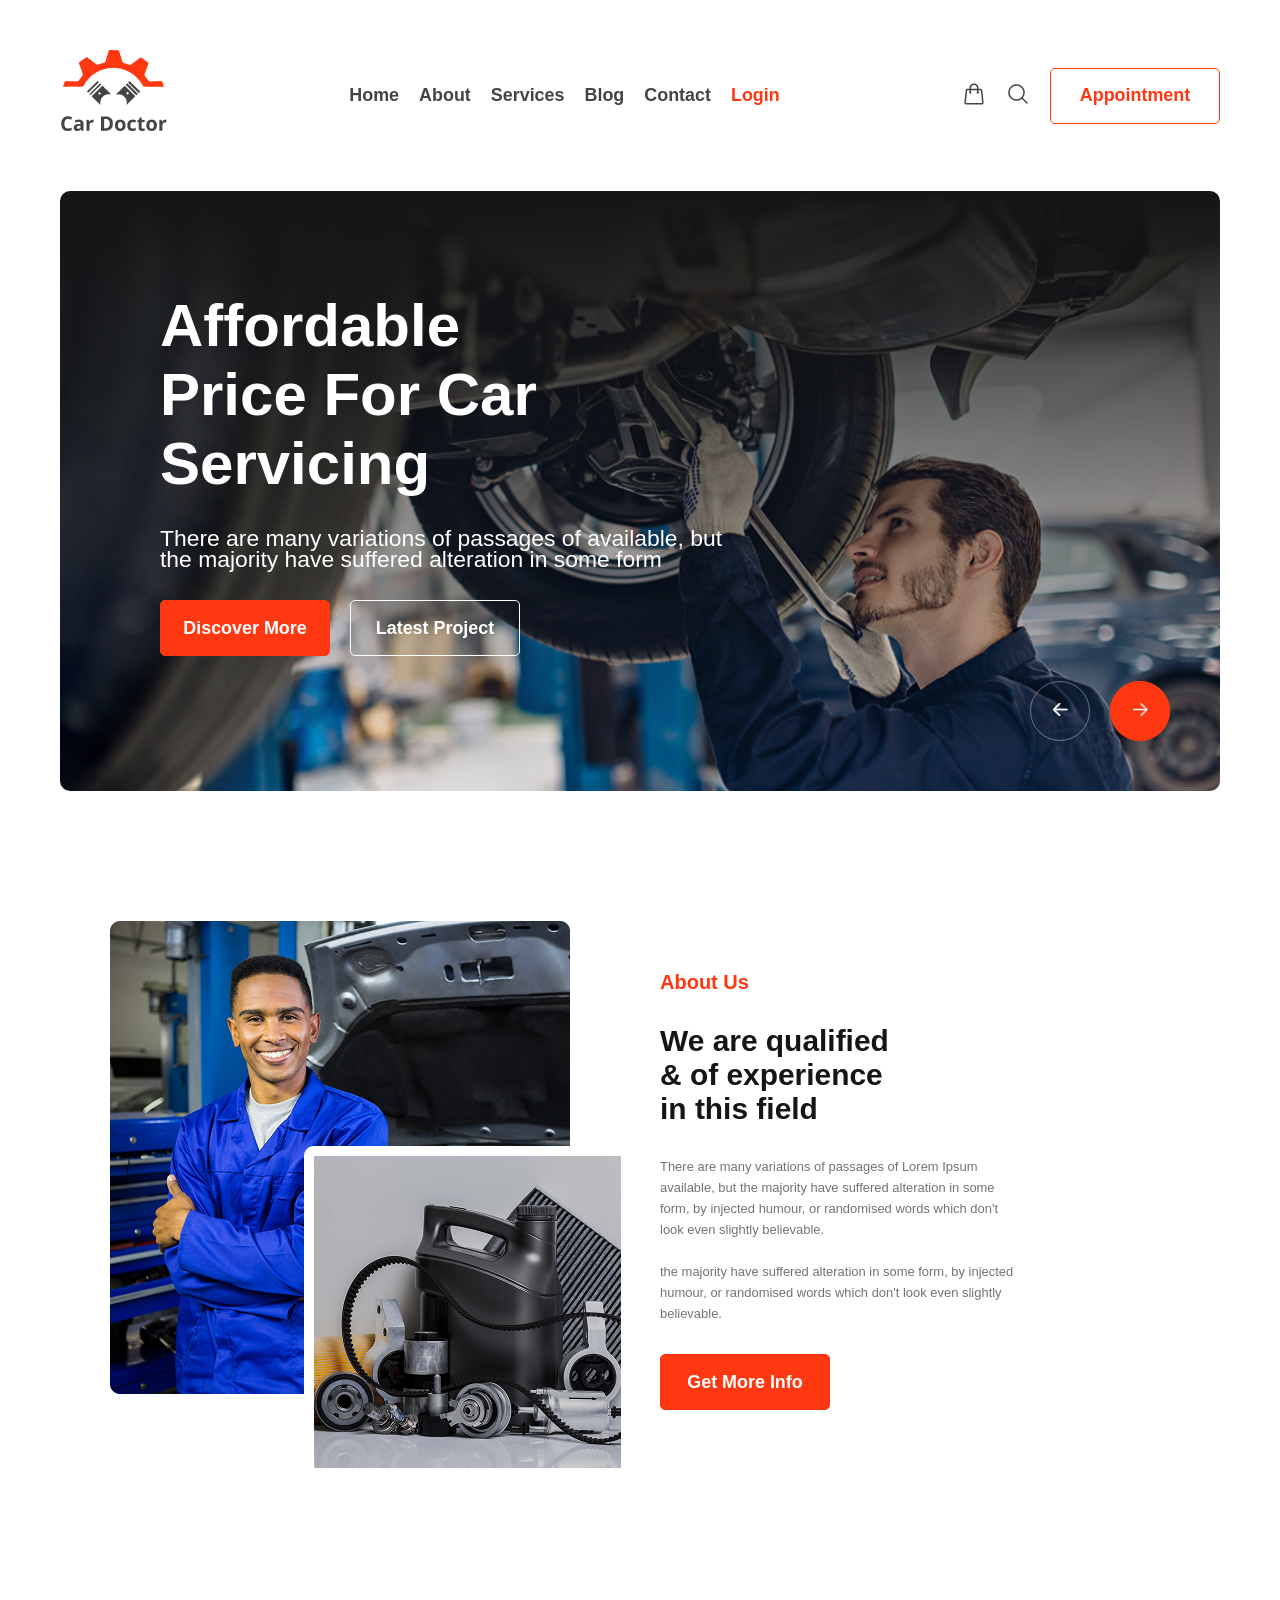
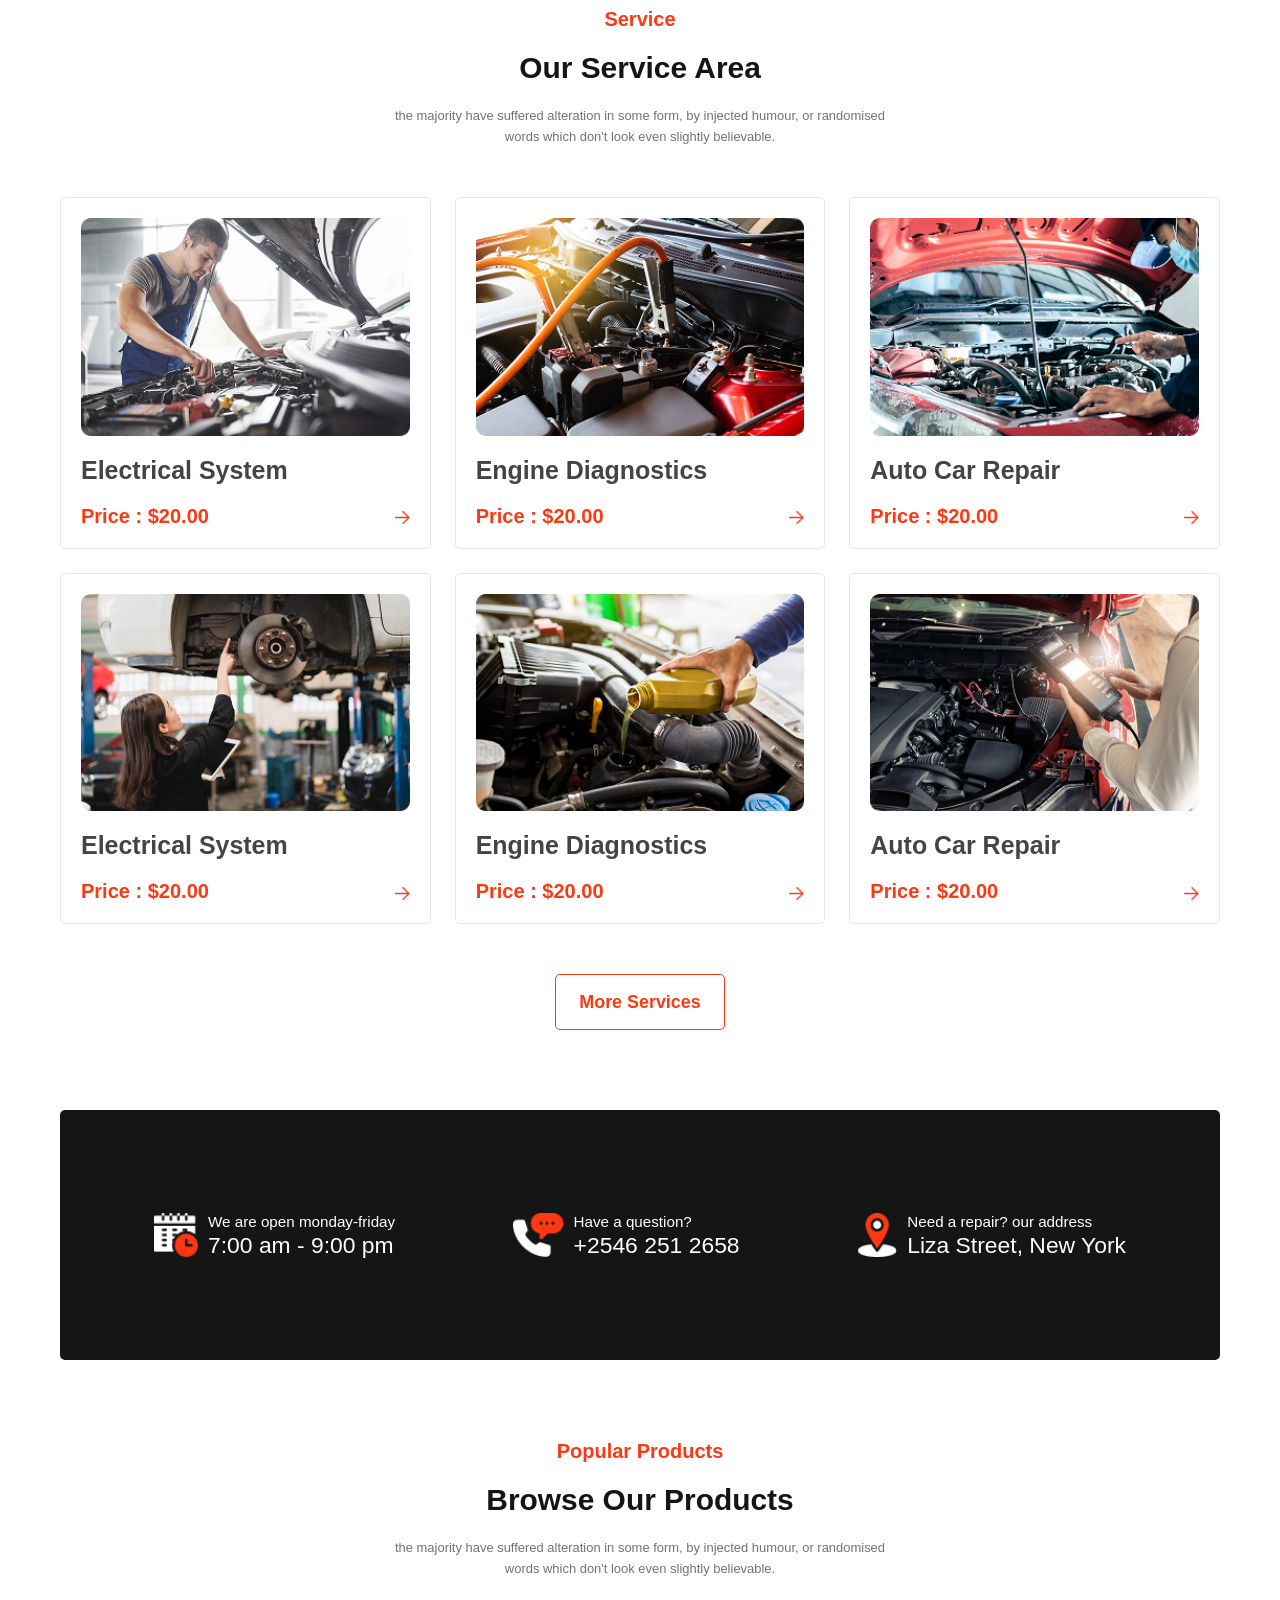
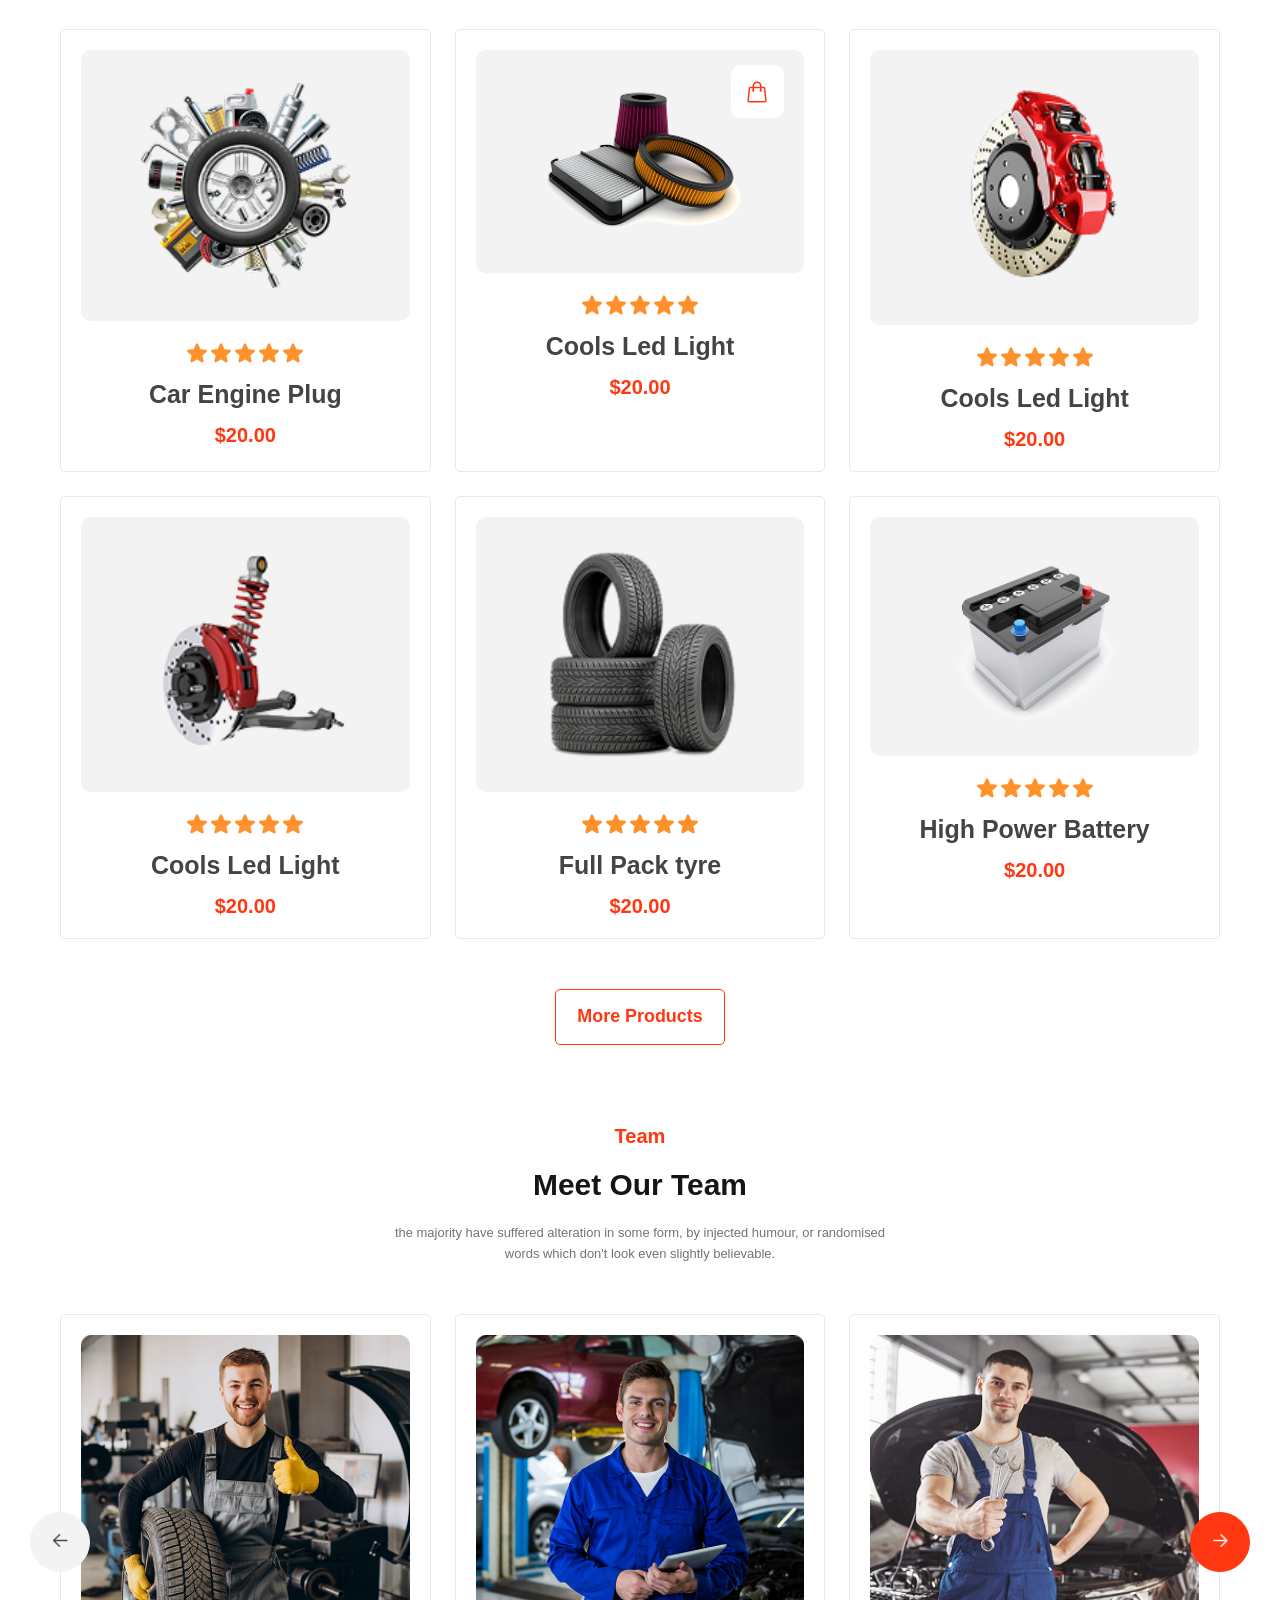
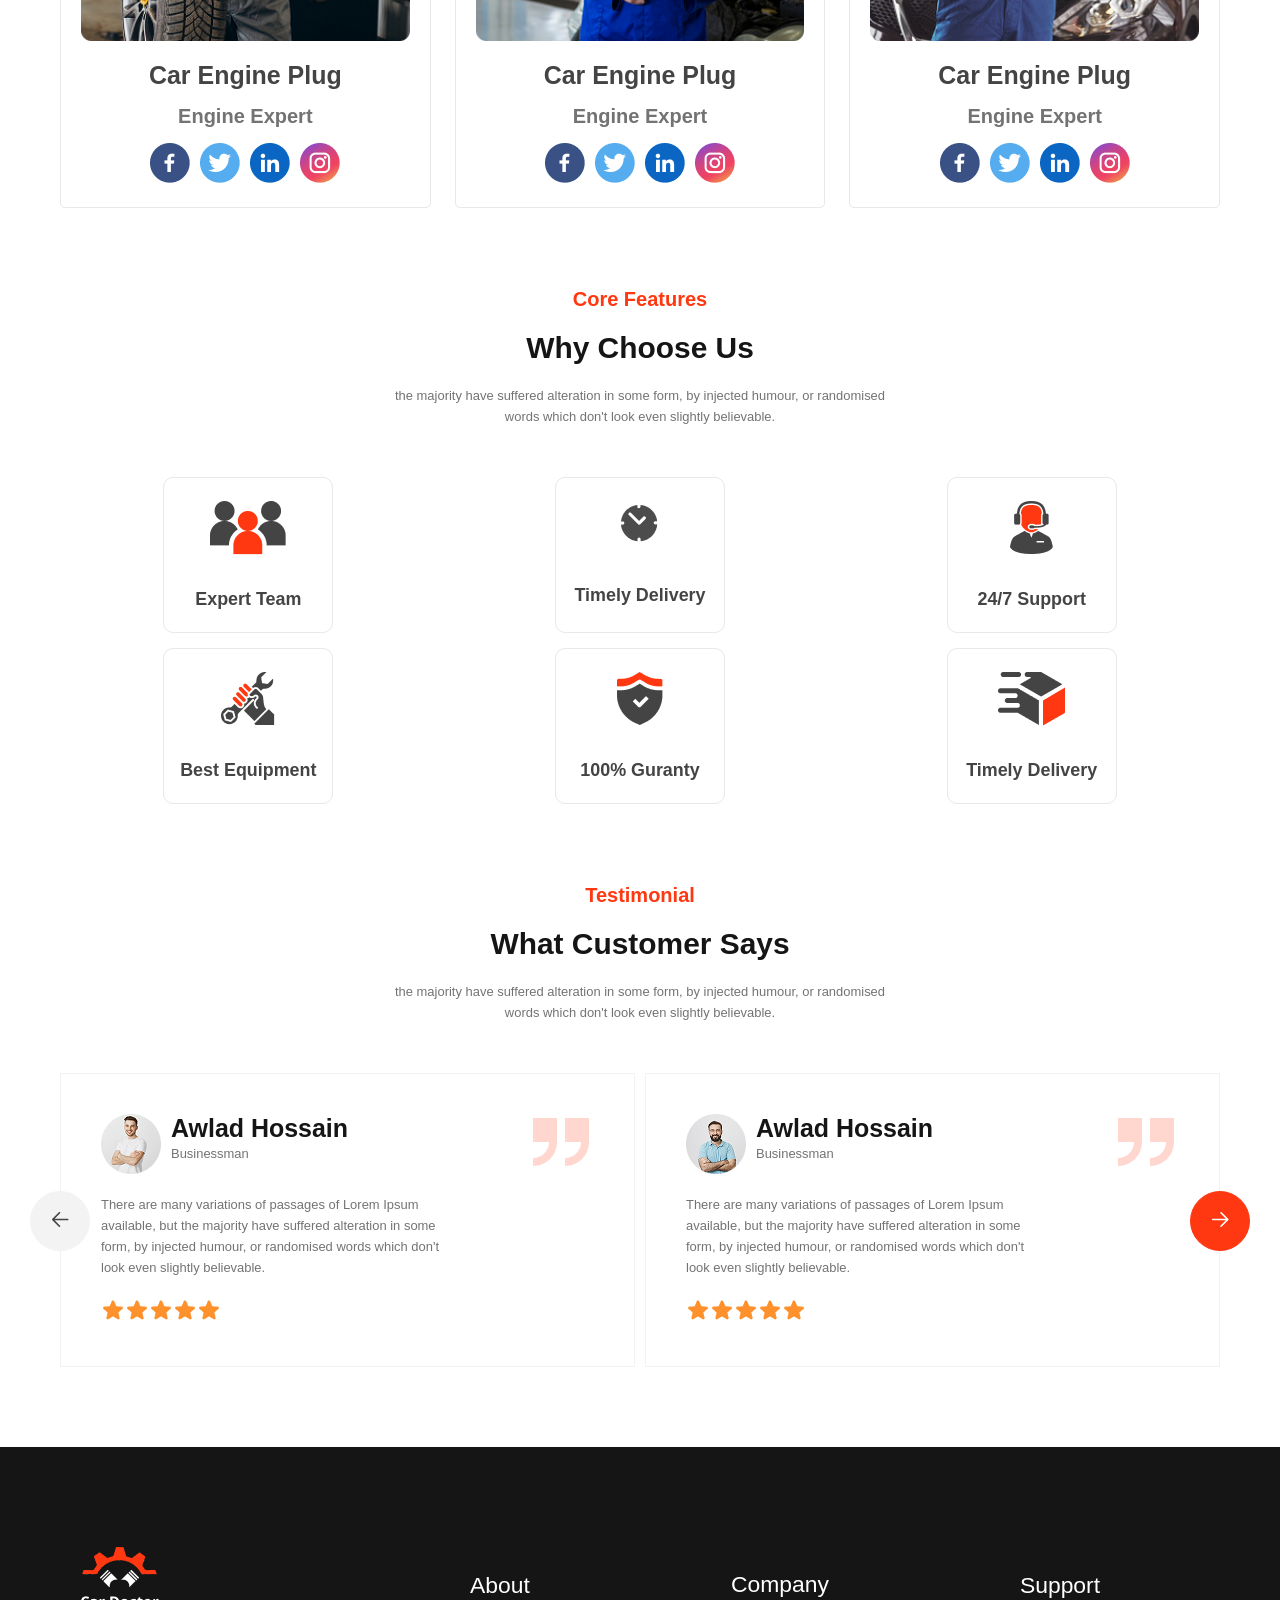
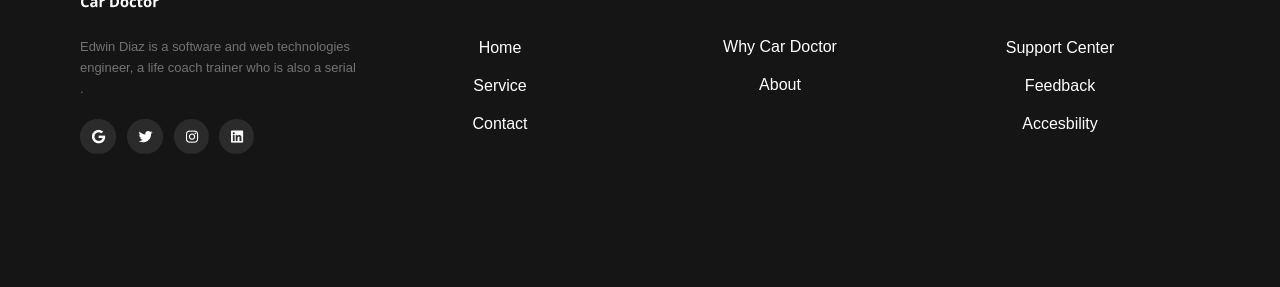
==== commit a7dba0e5: "Fix: Login nav item added on navbar and fix img responsive issue" ====
--- a/index.html
+++ b/index.html
@@ -17,12 +17,13 @@
             <li><a href="./services/index.html">Services</a></li>
             <li><a href="#">Blog</a></li>
             <li><a href="#">Contact</a></li>
+            <li><a href="./auth/login/index.html" style="color: #FF3811;">Login</a></li>
           </ul>
         </div>
         <div class="right-menu">
-          <a href=""><img src="/assets/chart.png" alt="Shopping card picture" class="small-logo" /></a>
+          <a href="./checkout/index.html"><img src="/assets/chart.png" alt="Shopping card picture" class="small-logo" /></a>
           <a href=""><img src="/assets/search.png" alt="Search icon" class="small-logo" /></a>
-          <button class="btn-primary">Appointment</button>
+         <a href="./service/index.html"><button class="btn-primary" >Appointment</button></a>
         </div>
       </div>
     </nav>
@@ -399,7 +400,7 @@
           <h3 class="text-white">About</h3>
             <ul class="text-center">
               <li><a href="#">Home</a></li>
-              <li><a href="#">Service</a></li>
+              <li><a href="./services/index.html">Service</a></li>
               <li><a href="#">Contact</a></li>
             </ul>
         </div>
--- a/style.css
+++ b/style.css
@@ -94,7 +94,7 @@
 img {
   width: 100%;
   height: 100%;
-  object-fit: cover;
+  object-fit: contain;
   background-repeat: no-repeat;
 }
 section {
@@ -118,6 +118,7 @@
 .grid-col-2 {
   display: grid;
   grid-template-columns: repeat(2, 1fr);
+  gap: 10px;
 }
 .grid-col-3 {
   display: grid;
@@ -256,6 +257,7 @@
   display: flex;
   flex-direction: column;
   gap: 30px;
+  border-radius: 10px;
 }
 .arrow-btn {
   display: flex;
@@ -343,7 +345,7 @@
   color: #ffffff;
 }
 #office-info img {
-  width: 50px;
+  width: auto;
   height: 44px;
 }
 /* popular products */
@@ -620,6 +622,7 @@
   .grid-col-2 {
     display: grid;
     grid-template-columns: 1fr;
+    gap: 10px;
   }
   .img-section {
     height: auto;
@@ -821,6 +824,7 @@
   .grid-col-2 {
     display: grid;
     grid-template-columns: 1fr;
+    gap: 10px;
   }
   .img-section {
     height: auto;
@@ -909,6 +913,7 @@
     display: grid;
     grid-template-columns: 1fr;
     place-items: center;
+    gap: 10px;
   }
   .text-section {
     gap: 30px;
